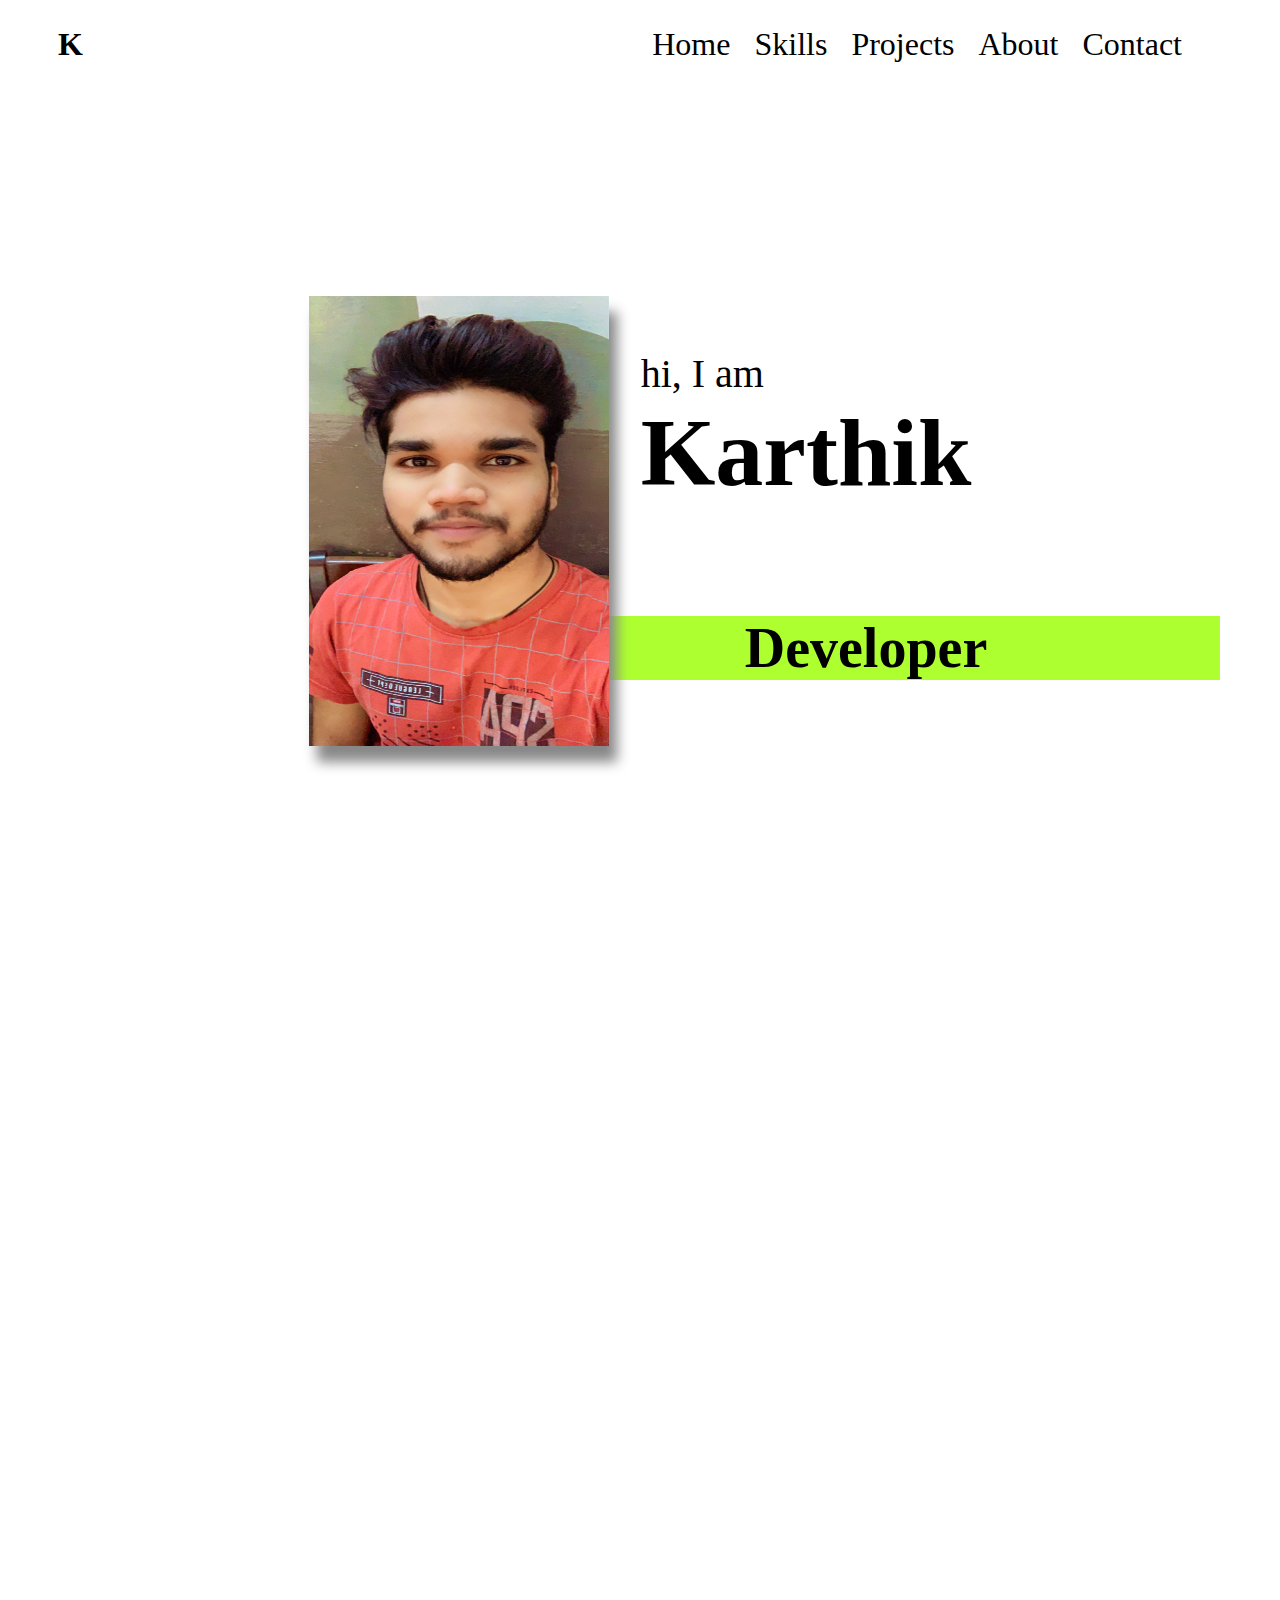
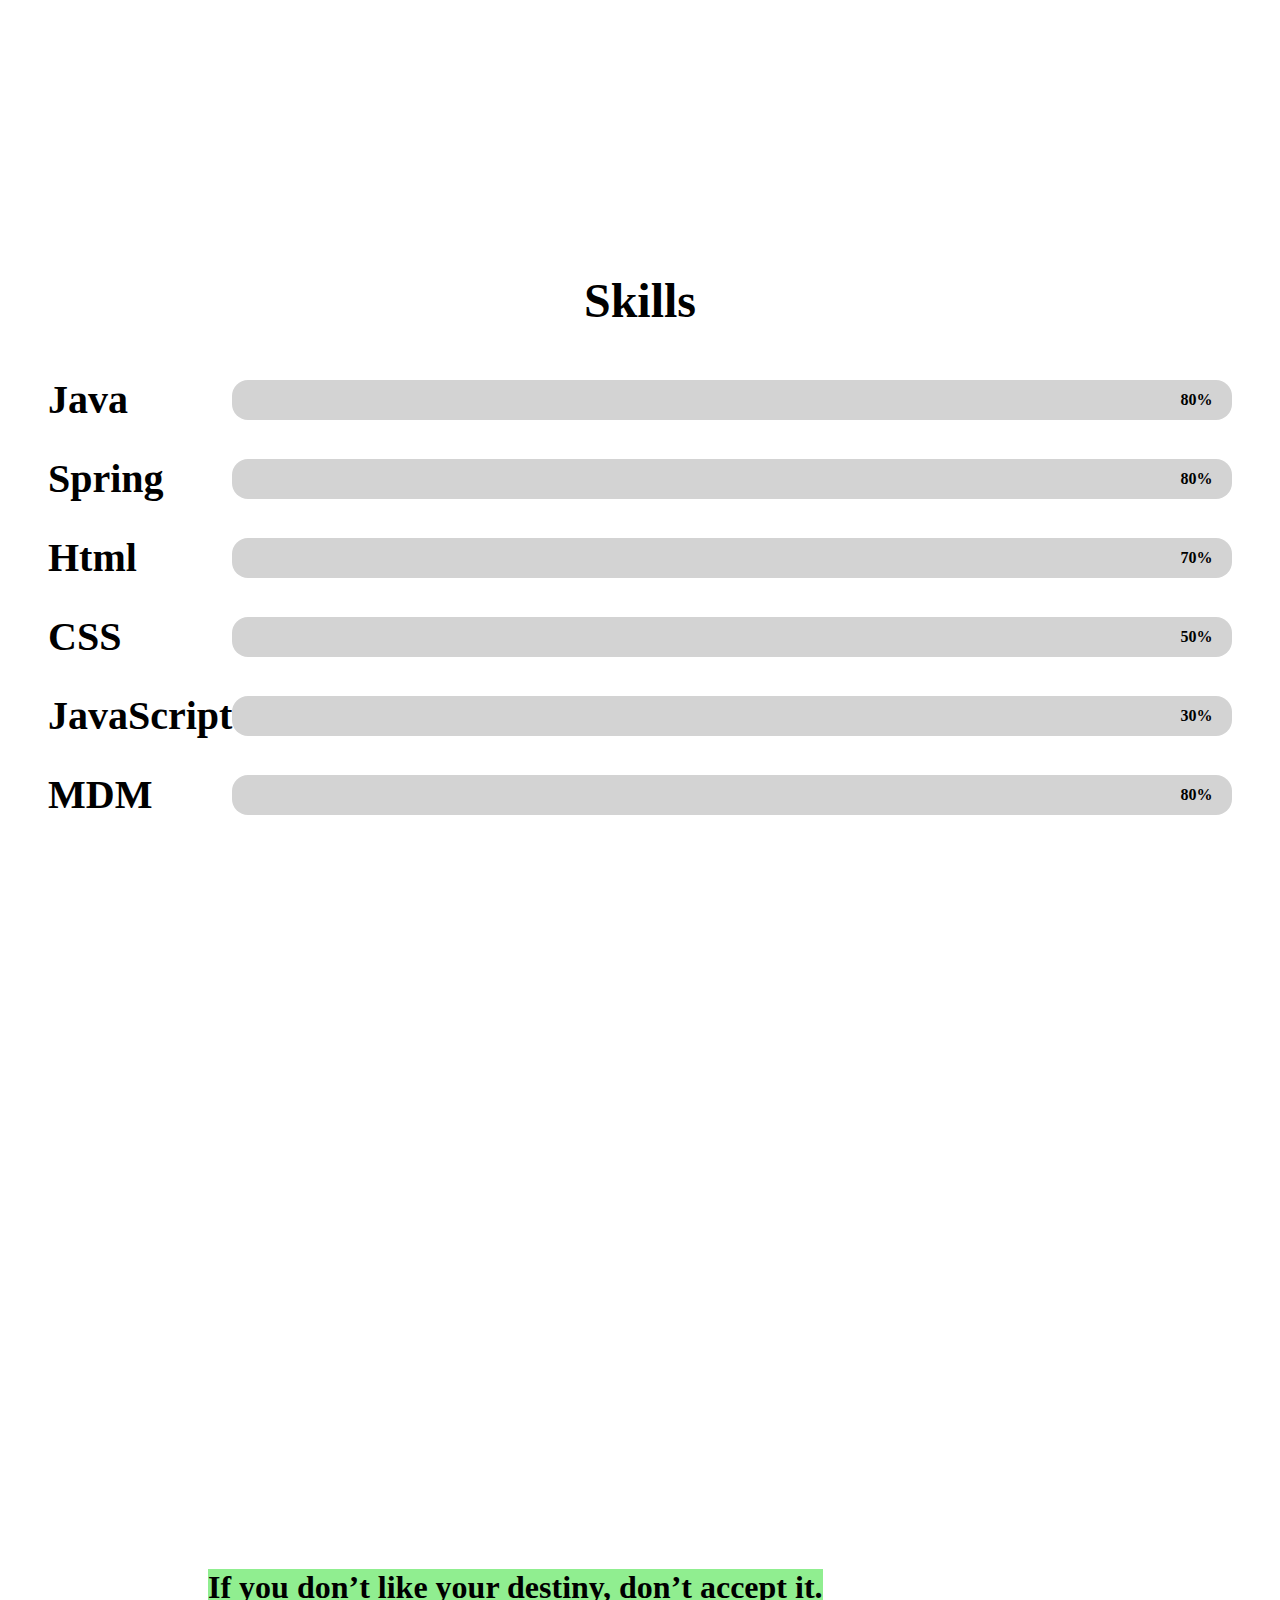
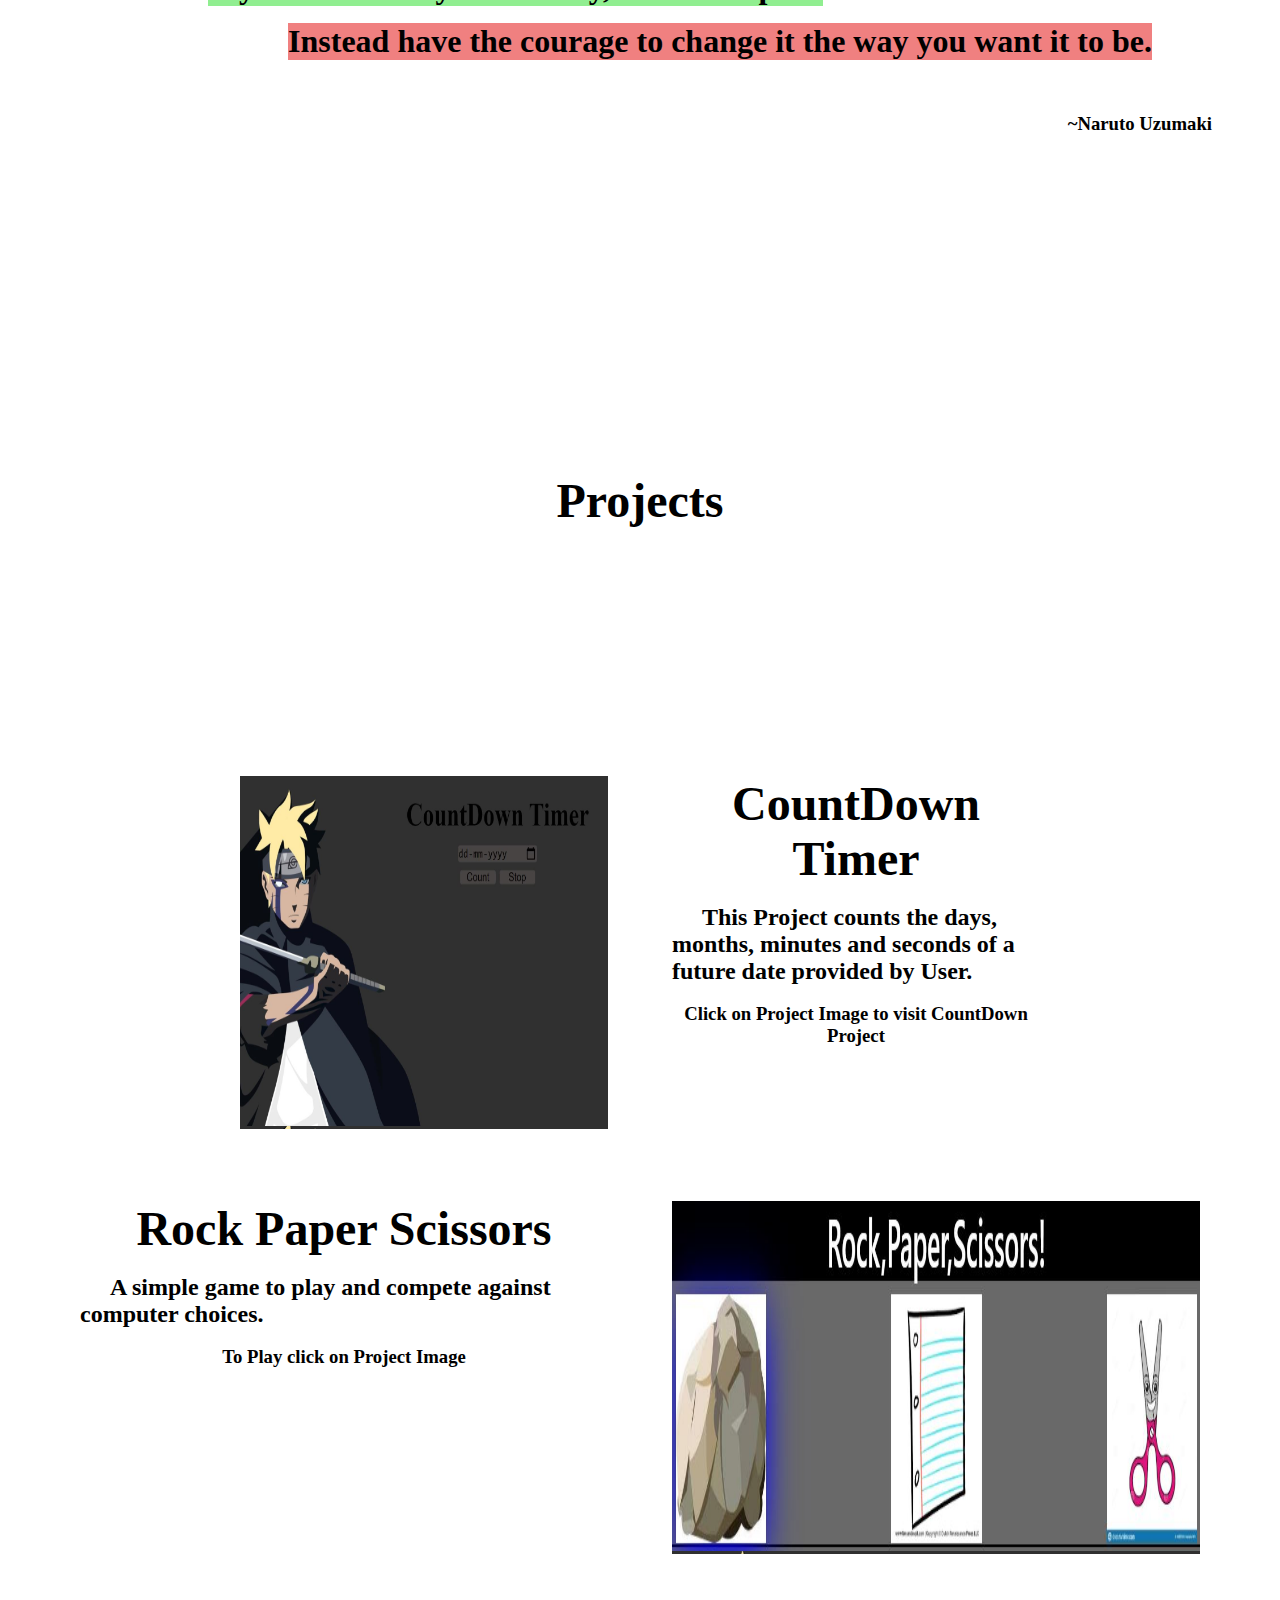
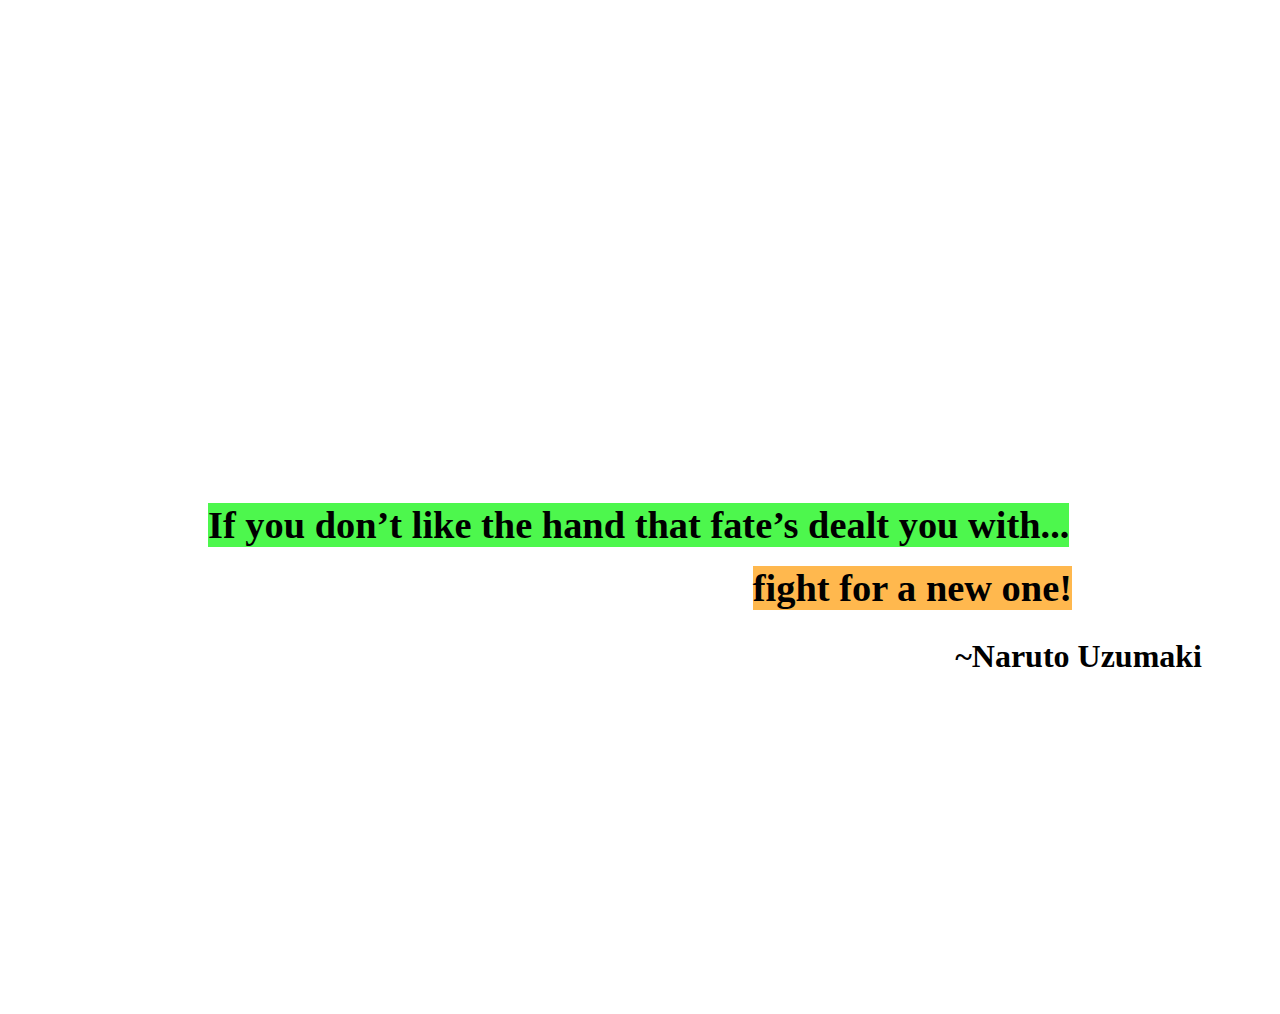
==== index.html @ 3144feb7 "Quote3 Added" ====
<!DOCTYPE html>
<html lang="en">
<head>
    <meta charset="UTF-8">
    <meta http-equiv="X-UA-Compatible" content="IE=edge">
    <meta name="viewport" content="width=device-width, initial-scale=1.0">
    <link rel="stylesheet" href="CSS/style.css">
    <title>Karthik-Portfolio</title>
</head>
<body>
    <div class="header">
        <div class="logo">
            <span><strong>&#x212A;</strong></span>
        </div>
        <button class="hamburger-button" onclick="showDropDown()">&#x2630;</button>
        <div class="items">
            <nav class="nav" id ="nav">
                <ul>
                    <li><a href="#home">Home</a></li>
                    <li><a href="#skills">Skills</a></li>
                    <li><a href="#projects">Projects</a></li>
                    <li><a href="#">About</a></li>
                    <li><a href="#">Contact</a></li>
                </ul>
            </nav>
        </div>
    </div>

    <div class="intro_section" id="home">
        <div class="grid-item1">
            <img class="intro_img" src="CSS/Images/karthik.JPG"/>
        </div>
        <div class="grid-item2">
            <h1 class="intro_heading">hi, I am <strong class="stringName">Karthik</strong></h1>
        </div>
        <div class="grid-item3">
            <p class="tag_line">Developer</p>
    </div>
</div>

<!--Quote-->
<div class="Quote_container">
        <h1 class="Quote_firstLine_content">Never Give Up without even trying</h1>
        <h1 class="Quote_secondLine_content">Do what you can</h1>
        <h1 class="Quote_thirdLine_content">No matter how small the effect it may have!</h1>
        <h3 class="QuoteBy">~Onoki(Naruto)</h3>
</div>

<!-- Skills-->

<div class="Skills_Main_Container" id="skills">
    <h1 class="Skills_header">Skills</h1>
    <div class="Skills">
        <div class="sk skill_1">
            <div class="skill_name">Java</div>
                <div class="Java">
                    <div class="Java_fill">
                        <span class="Java_per">80%</span>
                    </div>
                </div>
            </div>
            <div class="sk skill_2">
                <div class="skill_name">Spring</div>
                <div class="Spring">
                    <div class="Spring_fill">
                        <span class="Spring_per">80%</span>
                    </div>
                </div>
            </div>
                
            <div class="sk skill_3">
                <div class="skill_name">Html</div>
                <div class="Html">
                    <div class="Html_fill">
                        <span class="Html_per">70%</span>
                    </div>
                </div>
            </div>

            <div class="sk skill_4">
                <div class="skill_name">CSS</div>
                <div class="CSS">
                    <div class="CSS_fill">
                        <span class="CSS_per">50%</span>
                    </div>
                </div>
            </div>

            <div class="sk skill_5">
                <div class="skill_name">JavaScript</div>
                <div class="JavaScript">
                    <div class="JS_fill">
                        <span class="JS_per">30%</span>
                    </div>
                </div>
            </div>

            <div class="sk skill_6">
                <div class="skill_name">MDM</div>
                <div class="Html">
                    <div class="Html_fill">
                        <span class="Html_per">80%</span>
                    </div>
                </div>
            </div>
    </div>
</div>

<!-- Quote-->

<div class="Quote_2">
    <div class="Quote2__line1">
        <h1 class="Quote2__line1_content">If you don’t like your destiny, don’t accept it.</h1>
    </div>
    <div class="Quote2__line2">
        <h1 class="Quote2__line2_content">Instead have the courage to change it the way you want it to be.</h1>
    </div>
    <div class="QuoteBy2">
        <h3>~Naruto Uzumaki</h3>
    </div>
</div>

<!-- Projects -->

<h1 class="Projects_heading">Projects</h1>

<div class="Projects" id="projects">
    <div class="project-1">
        <div class="left">
        <a href="https://udamksaikarthik.github.io/CountDown/" class="project-1-anchor">
        <img src="CSS/Images/CountDownProject.JPG" class="project-1-image"/> </a>
    </div>
    <div class="right">
        <h1 class="project-header">CountDown Timer</h1>
        <br>
        <h3 class="content">
            &nbsp;&nbsp;&nbsp;&nbsp;&nbsp;This Project counts the days, months, minutes and seconds of a future date provided by User.</h3><br>
            <h3 class="content-footer">Click on Project Image to visit CountDown Project</h3>
    </div>
    </div>
    <div class="project-2">
        <div class="right">
            <h1 class="project-header">Rock Paper Scissors</h1>
            <br>
            <h3 class="content">
                &nbsp;&nbsp;&nbsp;&nbsp;&nbsp;A simple game to play and compete against computer choices.</h3><br>
                <h3 class="content-footer">To Play click on Project Image</h3>
        </div>
        <div class="left">
            <a href="https://udamksaikarthik.github.io/RockPaperScissors/" class="project-1-anchor">
            <img src="CSS/Images/RockPaperScissors.JPG" class="project-1-image"/> </a>
        </div>
    </div>
    <div class="project-3">

    </div>
</div>

<!-- Quote3-->
<div class="Quote3">
    <div class="Quote_3_line1">
        <h1>If you don’t like the hand that fate’s dealt you with...</h1> 
    </div>
    <div class="Quote_3_line2">
        <h1>fight for a new one!</h1>
    </div>
    <div class="QuoteBy3">
        <h1>~Naruto Uzumaki</h1>
    </div>
</div>
    <script src="JS/javascript.js"></script>
</body>
</html>
---- CSS/style.css ----
*,*::before,*::after{
    box-sizing: border-box;
    margin: 0;
}

body{
    padding: 1rem 3rem;
}

.header{
    display: flex;
    justify-content: space-between;
    background-color: white;
}
.logo{
    padding: 10px;
    font-size: 2rem;
}
.items{
    padding-right: 2.5rem;
}
.nav ul li{
    display: inline-block;
    padding: 10px;
}
.nav ul li:hover{
    background-color: cadetblue;
}
.nav ul li a{
    text-decoration: none;
    color: black;
    font-size: 2rem;
}

.hamburger-button{
    display: none;
}

.intro_section{
    padding: 10rem 25rem;
    display: grid;
    grid-template-columns: 2fr 4fr;
    justify-content: center;
    align-content: center;
    align-items: center;
    height: 100vh;
}
.intro_heading{
    font-size: 5rem;
}
.tag_line{
    background-color: greenyellow;
    font-family: Georgia, 'Times New Roman', Times, serif;
    font-weight: bold;
    position: absolute;
    left: 25%;
    text-indent: 12rem;
    text-align: center;
    width: 900px;
    font-size: 3.5rem;
}
.intro_img{
    width:300px;
    height: 450px;
    position: relative;
    z-index: 2;
    transition: ease-in-out 1s;
}

.intro_img:hover{
    transform: scaleX(1.2) scaleY(1.2);
}
.grid-item1{
    grid-row: span 2;
}

.intro_heading{  
    font-family: 'Times New Roman', Times, serif;
    font-weight: normal;
    font-size: 2.5rem;
}
.stringName{
    font-family: 'Times New Roman', Times, serif;
    font-weight: bold;
    font-size: 6rem;
}
.grid-item2{
    padding-left: 2rem;
}
.grid-item3{
    padding-bottom: 5rem;
}
.intro_img{
    box-shadow: 8px 16px 12px #888888;
}

.Quote_container{
    display: flex;
    flex-direction: column;
    justify-content: center;
    align-items: center;
    position: relative;
    height: 100vh;
}
.Quote_container:hover .Quote_firstLine_content{
    transform: translateX(0%);
}
.Quote_container:hover .Quote_secondLine_content{
    transform: translateX(0%);
}
.Quote_container:hover .Quote_secondLine_content:hover{
    transform: scaleX(1.2) scaleY(1.2);
}
.Quote_container:hover .Quote_thirdLine_content{
    transform: translateX(0%);
}
.Quote_container:hover .Quote_thirdLine_content:hover{
    transform: scaleX(1.2) scaleY(1.2);
}

.Quote_container:hover .QuoteBy{
    display: flex;
}

.Quote_container:hover .QuoteBy:hover{
    transform: scaleX(1.2) scaleY(1.2);
    font-size: 1.5rem;
}
.Quote_firstLine_content{
    position: absolute;
    top: 39%;
    left: 12rem;
    background-color: chartreuse;
    transform: translateX(-151%);
    transition: ease-in-out 1s;
}
.Quote_container:hover .Quote_firstLine_content:hover{
    transform: scaleX(1.2) scaleY(1.2);
}

.Quote_secondLine_content{
    position: absolute;
    transform: translateX(-400%);
    transition: ease-in-out 1s;
    background-color: rgb(236, 212, 102);
    top: 45%;
}
.Quote_thirdLine_content{
    position: absolute;
    transform: translateX(-400%);
    transition: ease-in-out 1s;
    background-color: rgb(190, 103, 224);
    right: 10rem;
    top: 51%;
}
.QuoteBy{
    display: none;
    transition: 1s;
    position: absolute;
    top: 65%;
    right: 20px;
}
.Skills_Main_Container{
    height: 100vh;
    display: flex;
    flex-direction: column;
    position: relative;
}
.Skills_header{
    text-align: center;
    padding-bottom: 3rem;
}
.Skills{
    position: ;
}
.skills_table{
    text-align: center;
    padding: 1rem 1rem;
}
.skills_table td{
    font-size: 1.5rem;
    font-weight: bold;
    padding: 2rem;
}

.Java{
    position: relative;
    background-color: lightgray;
    width: 1000px;
    height: 40px;
    border: none;
    border-radius: 1rem;
    overflow: hidden;
}
.Java_fill{
    height: 40px;
    background-color: rgb(112, 206, 223);
    width: 0%;
    transition: ease-in-out 1s;
}
.Java_per{
    position: absolute;
    top: 50%;
    right: 20px;
    font-weight: bold;
    transform: translateY(-50%);
}

.Spring{
    position: relative;
    background-color: lightgray;
    width: 1000px;
    height: 40px;
    border: none;
    border-radius: 1rem;
    overflow: hidden;
}
.Spring_fill{
    height: 40px;
    background-color: rgb(112, 206, 223);
    width: 0%;
    transition: ease-in-out 1s;
}
.Spring_per{
    position: absolute;
    top: 50%;
    right: 20px;
    font-weight: bold;
    transform: translateY(-50%);
}

.Html{
    position: relative;
    background-color: lightgray;
    width: 1000px;
    height: 40px;
    border: none;
    border-radius: 1rem;
    overflow: hidden;
}
.Html_fill{
    height: 40px;
    background-color: rgb(112, 206, 223);
    width: 0%;
    transition: ease-in-out 1s;
}
.Html_per{
    position: absolute;
    top: 50%;
    right: 20px;
    font-weight: bold;
    transform: translateY(-50%);
}

.CSS{
    position: relative;
    background-color: lightgray;
    width: 1000px;
    height: 40px;
    border: none;
    border-radius: 1rem;
    overflow: hidden;
}
.CSS_fill{
    height: 40px;
    background-color: rgb(112, 206, 223);
    width: 0%;
    transition: ease-in-out 1s;
}
.CSS_per{
    position: absolute;
    top: 50%;
    right: 20px;
    font-weight: bold;
    transform: translateY(-50%);
}

.JavaScript{
    position: relative;
    background-color: lightgray;
    width: 1000px;
    height: 40px;
    border: none;
    border-radius: 1rem;
    overflow: hidden;
}
.JS_fill{
    height: 40px;
    background-color: rgb(112, 206, 223);
    width: 0%;
    transition: ease-in-out 1s;
}
.JS_per{
    position: absolute;
    top: 50%;
    right: 20px;
    font-weight: bold;
    transform: translateY(-50%);
}

.Skills{
    display: grid;
    grid-gap: 2rem;
}

.sk{
    display: grid;
    grid-template-columns: 1fr 4fr;
    justify-content: center;
    align-items: center;
}
.skill_name{
    font-size: 2.5rem;
    font-weight: bold;
}

.Skills_Main_Container:hover .Spring_fill{
    width: 80%;
}
.Skills_Main_Container:hover .Java_fill{
    width: 80%;
}
.Skills_Main_Container:hover .Html_fill{
    width: 70%;
}
.Skills_Main_Container:hover .CSS_fill{
    width: 50%;
}
.Skills_Main_Container:hover .JS_fill{
    width: 30%;
}

.Skills_header{
    font-size: 3rem;
}


.Projects{
    height: 130vh;
    display: flex;
    flex-direction: column;
    justify-content: center;
    align-items: center;
}

.project-1{
    margin-top: 1rem;
    display: inline-flex;
    justify-content: space-around;
    align-items: center;
    padding: 0 10rem;

}

.left{
    width: 100%;
    height: 50%;
    padding: 0 2rem;
}

.project-1-anchor{
    background-image: url("Images/CountDownProject.JPG");
    background-size: cover;
    background-position: top;
}

.project-1-image{
    width: 100%;
    height: 350px;
    transition: ease-in-out 1s;
}

.project-1-image:hover{
    transform: scaleX(1.2) scaleY(1.2);
}

.right{
    width: 100%;
    height: 50%;
    padding: 0 2rem;
}

.Projects_heading,.project-header{
    font-size: 3rem;
    text-align: center;
}

.content{
    font-size: 1.5rem;
}

.content-footer{
    text-align: center;
}

.project-2{
    display: inline-flex;
    padding-top: 10rem;
}

.Quote_2{
    position: relative;
    display: flex;
    flex-direction: column;
    justify-content: center;
    align-items: center;
    height: 100vh;
}

.Quote2__line1_content{
    position: absolute;
    left: 10rem;
    top:44%;
    background-color: lightgreen;
    transition: ease-in-out 1s;
}
.Quote2__line1_content:hover{
    transform: scaleX(1.2) scaleY(1.2);
}

.Quote2__line2_content{
    position: absolute;
    right: 5rem;
    top:50%;
    background-color: lightcoral;
    transition: ease-in-out 1s;
}
.Quote2__line2_content:hover{
    transform: scaleX(1.2) scaleY(1.2);
}

.QuoteBy2{
    position: absolute;
    top: 60%;
    right: 20px;
    transition: ease-in-out 1s;
}
.QuoteBy2:hover{
    transform: scaleX(1.2) scaleY(1.2);
    font-size: 2rem;
}

.Quote3{
    position: relative;
    display: flex;
    flex-direction: column;
    justify-content: center;
    align-items: center;
    height: 100vh;
}

.Quote_3_line1{
    background-color: rgb(77, 247, 77);
    position: absolute;
    font-size: 1.2rem;
    left: 10rem;
    top:45%;
    animation-name: Quote_3_line1;
    animation-timing-function: ease-out;
    animation-iteration-count: infinite;
    animation-duration: 2s;
    animation-direction: alternate;
}
.Quote_3_line1:hover {
    animation-play-state: paused;
}
.Quote_3_line2{
    background-color: rgb(255, 184, 78);
    position: absolute;
    font-size: 1.2rem;
    right: 10rem;
    top:52%;
    animation-name: Quote_3_line1;
    animation-timing-function: ease-out;
    animation-iteration-count: infinite;
    animation-duration: 2s;
    animation-direction: alternate;
}
.Quote_3_line2:hover {
    animation-play-state: paused;
}
.QuoteBy3{
    position: absolute;
    right: 30px;
    top:60%;
    transition: ease-in-out 1s;
}
.QuoteBy3:hover{
    font-size: 1.5rem;
}

@keyframes Quote_3_line1 {
    from{
        opacity: 0;
        
    }
    to{
        opacity: 1;
    }
}

@media(max-width:780px){
    .nav{
       display: none;
    }
    .hamburger-button{
        position: absolute;
        display: flex;
        top: 1.2rem;
        right: 2.5rem;
    }
    .hamburger-button{
        font-size: 2rem;
        background-color: white;
        border: none;
        border-radius: 7px;
    }
    body{
        padding: 1rem 1.5rem;
    }
    .header{
        flex-direction: column;
    }
    .nav ul li{
        display: block;
        text-align: center;
        padding: 5px;
    }
    .nav.active{
        display: block;
    }
    .intro_section{
        grid-template-columns: 1fr 1fr;
        padding: 3rem 3rem;
        justify-content: start;
        height: 40vh;
    }
    .intro_heading{
        font-size: 2rem;
    }
    .stringName{
        font-size: 3rem;
    }
    .tag_line{
    font-family: Stencil Std, fantasy;
    width: 330px;
    left: 12%;
    text-indent: 4rem;
    font-size: 1.5rem;
    }
    .intro_img{
        width:110px;
        height: 200px
    }
    .grid-item2 {
        padding-left: 12px;
    }
    .Quote_container{
        height: 40vh;
    }

    .Quote_firstLine_content{
        position: absolute;
        font-size: 1rem;
        top: 44%;
        left: 12px;
        background-color: chartreuse;
        transform: translateX(0);
        transition: ease-in-out 1s;
    }
    .Quote_secondLine_content{
        font-size: 1rem;
        position: absolute;
        transform: translateX(0);
        transition: ease-in-out 1s;
        background-color: rgb(228, 200, 79);
        top: 50%;
    }
    .Quote_thirdLine_content{
        font-size: 1rem;
        position: absolute;
        transform: translateX(0);
        transition: ease-in-out 1s;
        background-color: rgb(174, 95, 206);
        right: 10px;
        top: 56%;
    }
    .QuoteBy{
        font-size: 0.75rem;
        display: flex;
        transition: 1s;
        position: absolute;
        top: 65%;
        right: 20px;
    }
    .Skills_Main_Container{
        height: 60vh;
    }
    .sk{
       padding-left: 15px; 
    }
    .skill_name{
        font-size: 1rem;
    }
    .Java,.Spring,.Html,.CSS,.JavaScript,.MDM{
        width: 250px;
        height: 25px;
    }
    .Java_fill,.Spring_fill{
        width: 80%;
    }
    .Html_fill,.MDM_fill{
        width: 80%;
    }
    .CSS_fill{
        width:50%;
    }
    .JS_fill{
        width: 30%;;
    }
    .Java_per,.Spring_per,.Html_per,.CSS_per,.JS_per,.MDM_per{
        right: 5px;
    }
    .Projects{
        height: 80vh;
    }
    .project-1{
        padding: 0 1rem;;
    }
    .left,.right{
        padding: 0 0.5rem;
    }
    .project-1-image{
        height: 200px;
    }
    .project-header{
        font-size: 1.2rem;
    }
    .content{
        font-size: 12px;
    }
    .content-footer{
        font-size: 10px;
    }
    .Quote_2{
        height: 40vh;
    }
    .Quote2__line1_content{
        left:20px;
        font-size: 10px;
    }
    .Quote2__line2_content{
        right: 2px;
        top: 49%;
        font-size: 10px;
    }
    .QuoteBy2{
        position: absolute;
        top:53%;
        right: 5px;
        font-size: 12px;
    }
    .Quote3{
        height: 40vh;
    }
    .Quote_3_line1{
        left: 15px;
        font-weight: 700;
        font-size: 7px;
    }
    .Quote_3_line2{
        right: 10px;
        font-size: 10px;
    }
    .QuoteBy3{
        font-size: 0.5rem;
    }
}
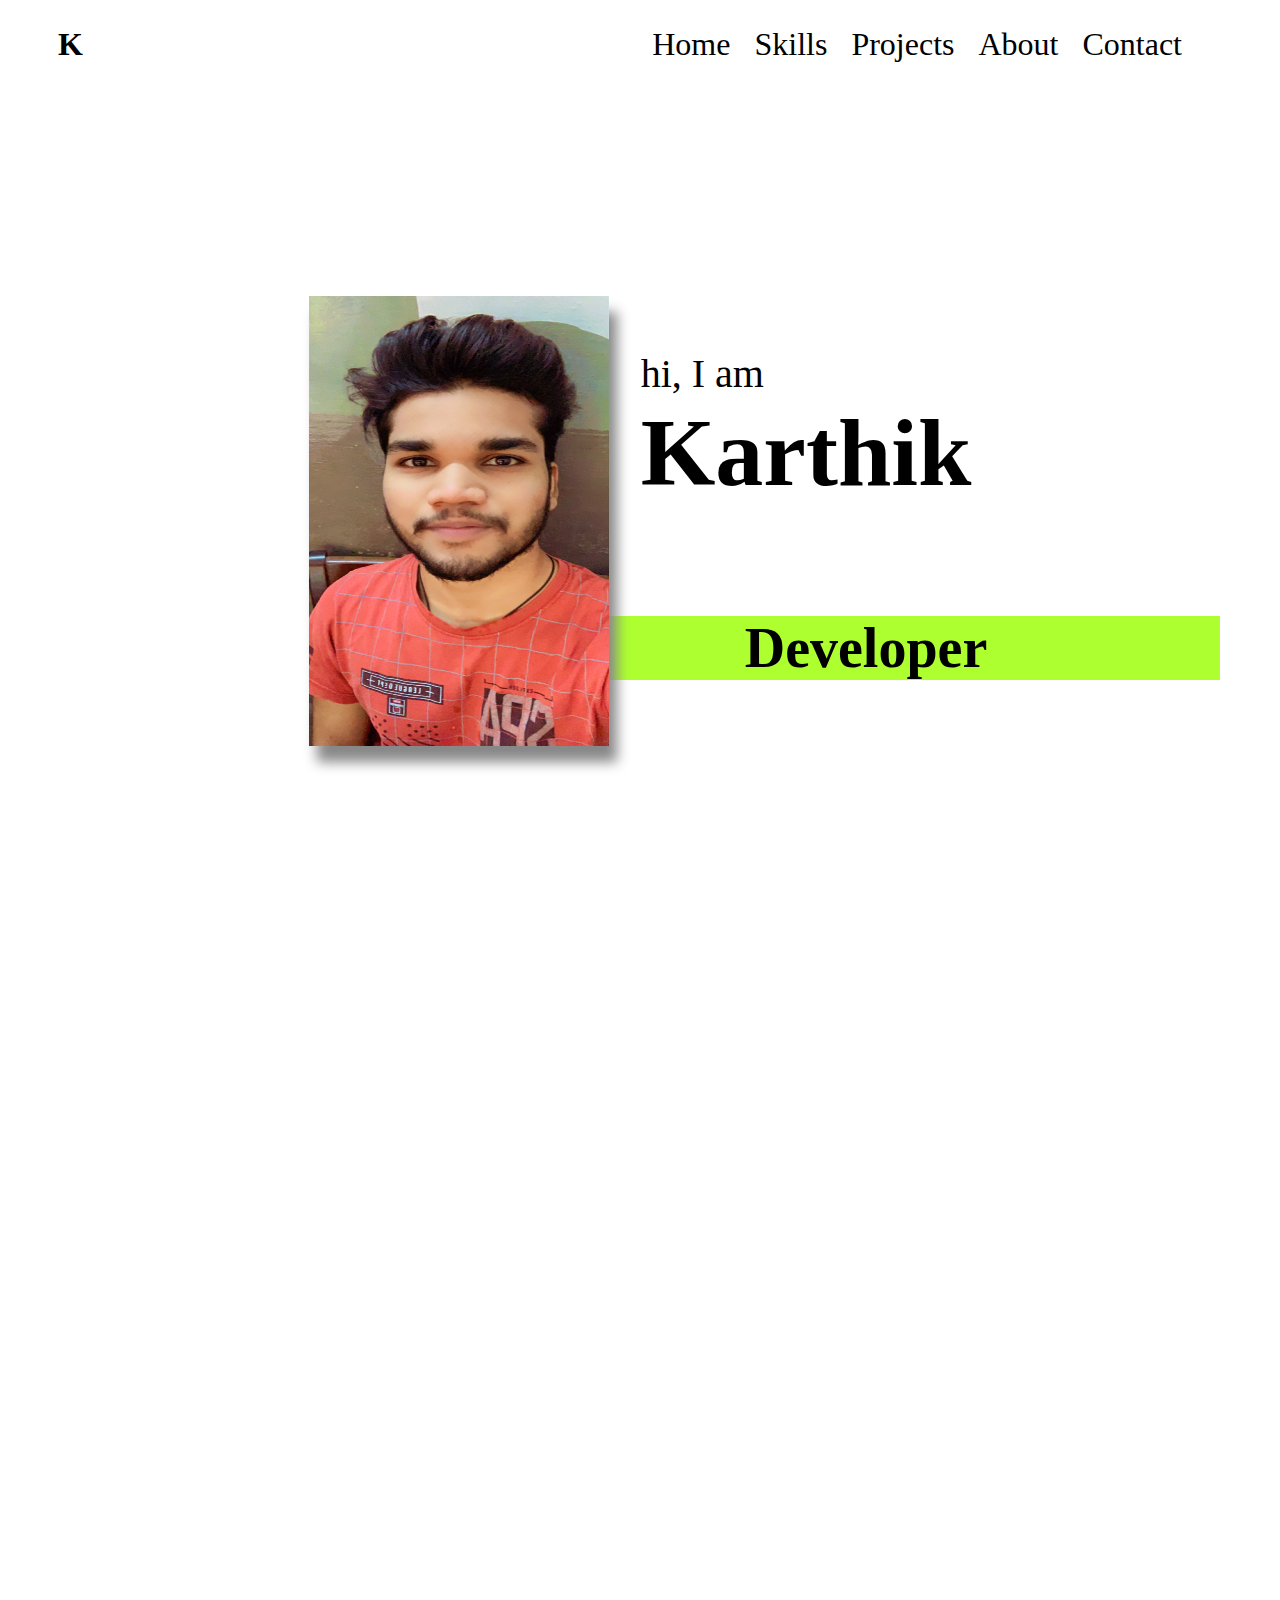
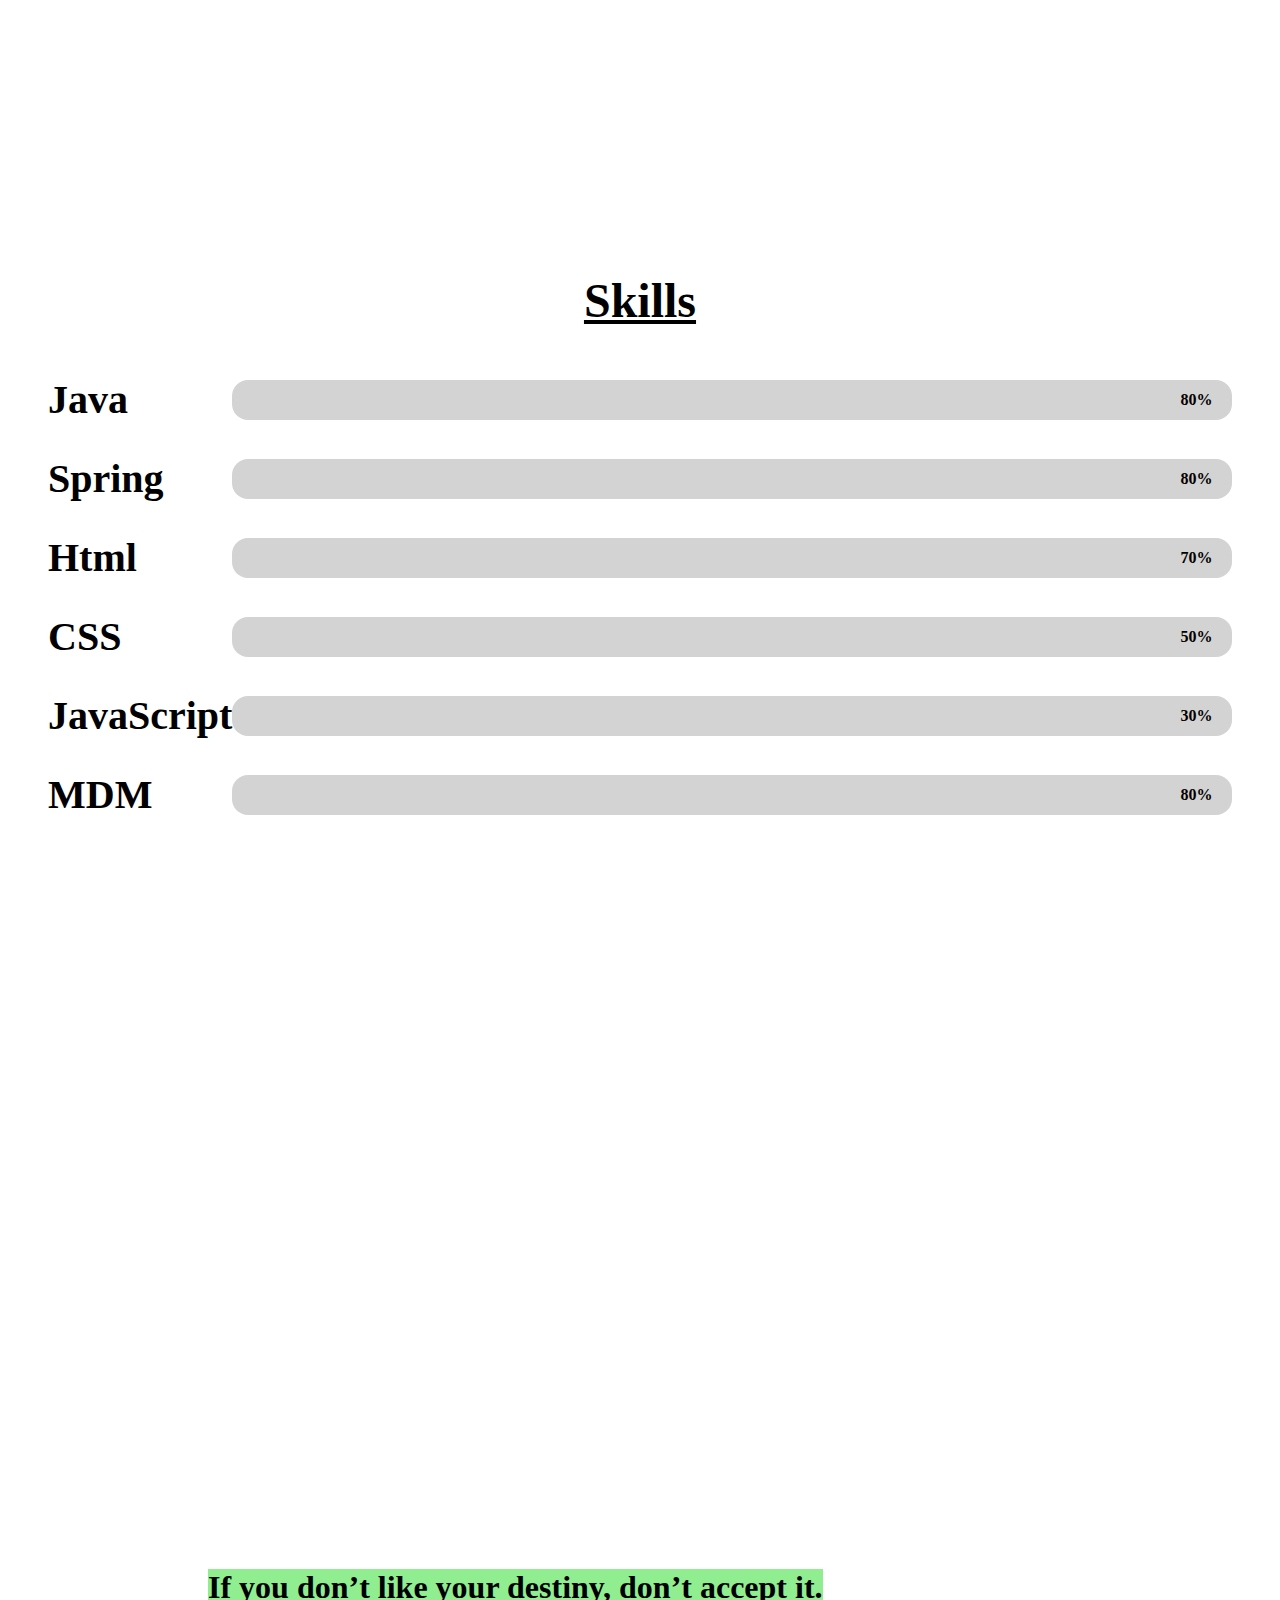
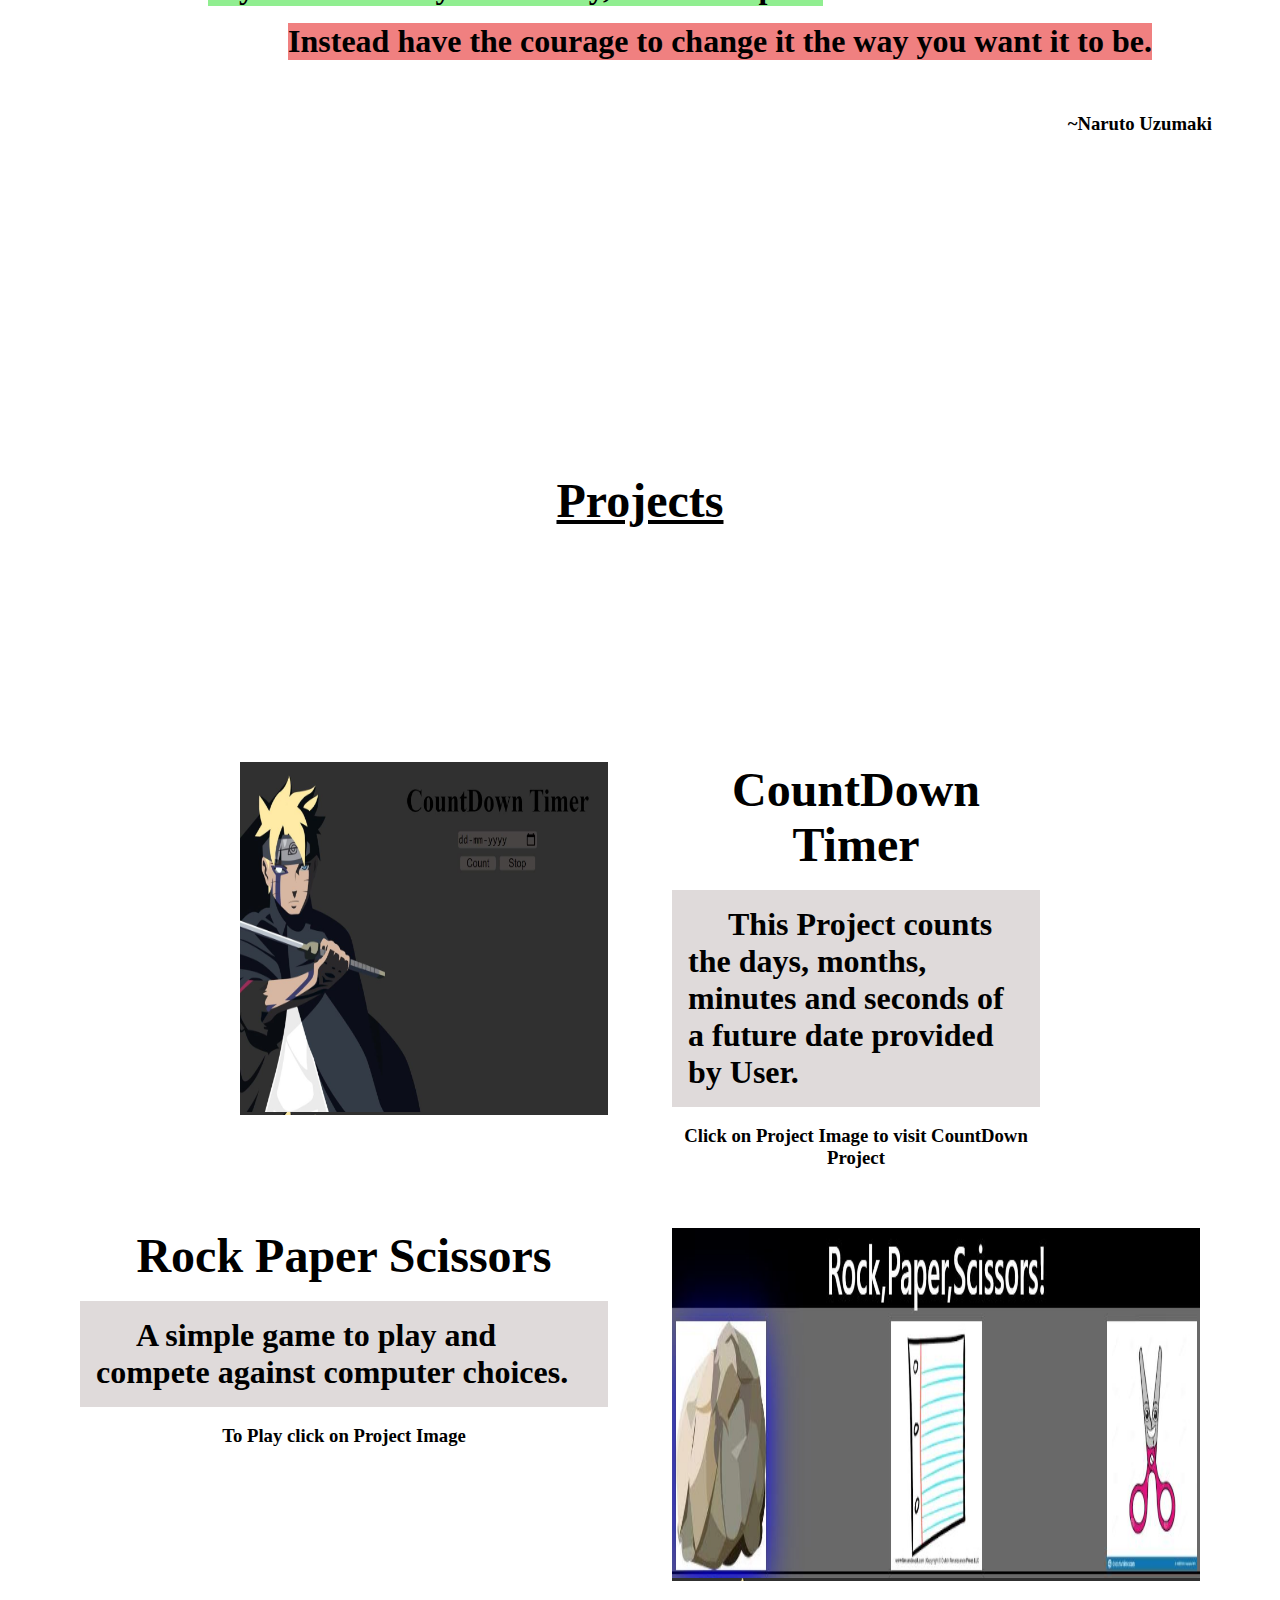
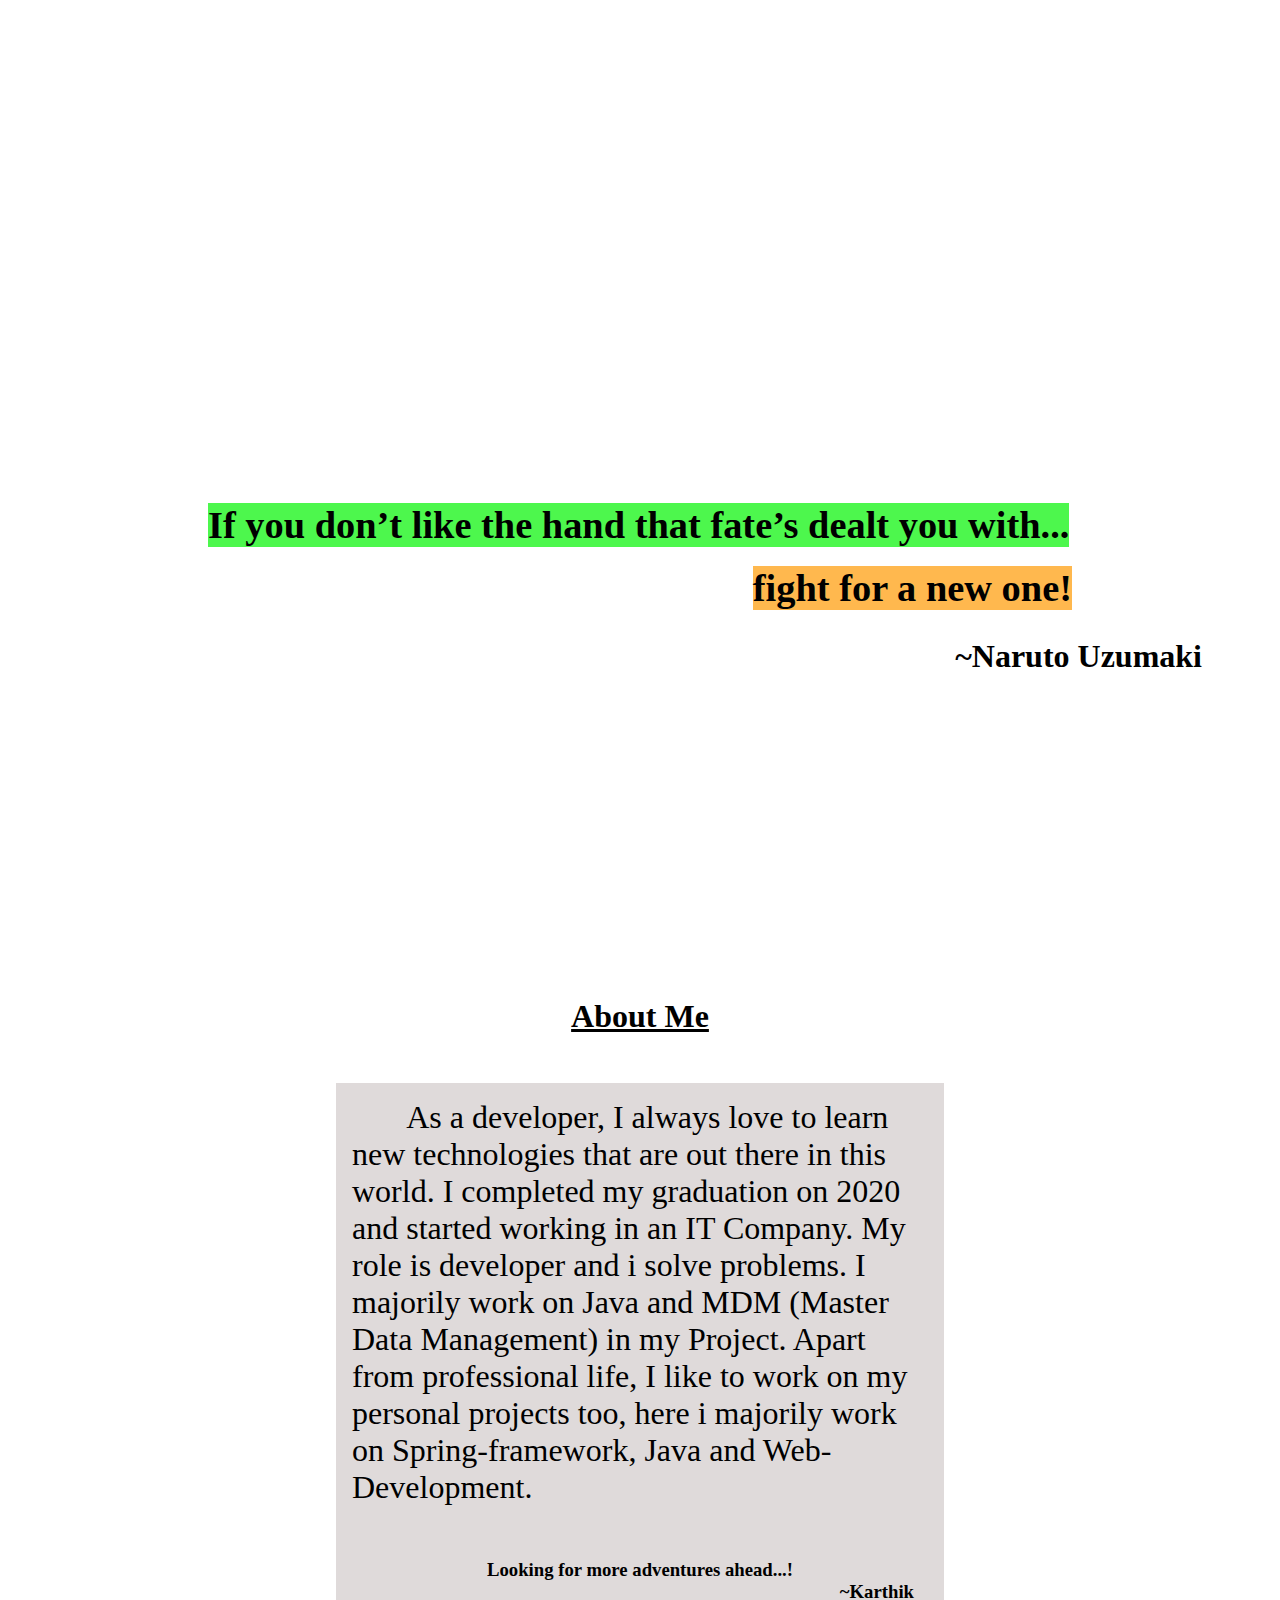
==== commit aecc7ef2: "About me" ====
--- a/index.html
+++ b/index.html
@@ -55,7 +55,9 @@
             <div class="skill_name">Java</div>
                 <div class="Java">
                     <div class="Java_fill">
-                        <span class="Java_per">80%</span>
+                        <div class="animation_java_fill">
+                            <span class="Java_per">80%</span>
+                        </div>                       
                     </div>
                 </div>
             </div>
@@ -63,7 +65,9 @@
                 <div class="skill_name">Spring</div>
                 <div class="Spring">
                     <div class="Spring_fill">
-                        <span class="Spring_per">80%</span>
+                        <div class="animation_java_fill">
+                            <span class="Spring_per">80%</span>
+                        </div>
                     </div>
                 </div>
             </div>
@@ -72,7 +76,9 @@
                 <div class="skill_name">Html</div>
                 <div class="Html">
                     <div class="Html_fill">
-                        <span class="Html_per">70%</span>
+                        <div class="animation_html_fill">
+                            <span class="Html_per">70%</span>
+                        </div>
                     </div>
                 </div>
             </div>
@@ -81,7 +87,9 @@
                 <div class="skill_name">CSS</div>
                 <div class="CSS">
                     <div class="CSS_fill">
-                        <span class="CSS_per">50%</span>
+                        <div class="animation_html_fill">
+                            <span class="CSS_per">50%</span>
+                        </div>
                     </div>
                 </div>
             </div>
@@ -90,7 +98,9 @@
                 <div class="skill_name">JavaScript</div>
                 <div class="JavaScript">
                     <div class="JS_fill">
-                        <span class="JS_per">30%</span>
+                        <div class="animation_html_fill">
+                            <span class="JS_per">30%</span>
+                        </div>
                     </div>
                 </div>
             </div>
@@ -99,7 +109,9 @@
                 <div class="skill_name">MDM</div>
                 <div class="Html">
                     <div class="Html_fill">
-                        <span class="Html_per">80%</span>
+                        <div class="animation_html_fill">
+                            <span class="Html_per">80%</span>
+                        </div>
                     </div>
                 </div>
             </div>
@@ -168,6 +180,20 @@
         <h1>~Naruto Uzumaki</h1>
     </div>
 </div>
+<!-- About-->
+<h1 class="About_Header">About Me</h1>
+
+<div class="About">
+    <div class="block-container">
+        <p class="content">
+            &nbsp;&nbsp;&nbsp;&nbsp;&nbsp;&nbsp;
+            As a developer, I always love to learn new technologies that are out there in this world. I completed my graduation on 2020 and started working in an IT Company. My role is developer and i solve problems. I majorily work on Java and MDM (Master Data Management) in my Project. Apart from professional life, I like to work on my personal projects too, here i majorily work on Spring-framework, Java and Web-Development.
+            <br><br>
+        </p>
+        <h3 class="about-footer">Looking for more adventures ahead...!</h3>
+        <h3 class="myName">~Karthik</h3>
+    </div>
+</div>
     <script src="JS/javascript.js"></script>
 </body>
 </html>--- a/CSS/style.css
+++ b/CSS/style.css
@@ -499,6 +499,39 @@
     }
 }
 
+.Projects_heading, .Skills_header{
+    text-decoration: underline;
+}
+
+.About_Header{
+    text-align: center;
+    text-decoration: underline;
+}
+
+.About{
+    height: 80vh;
+}
+.block-container{
+    
+    padding: 3rem 18rem;
+}
+.content{
+    background-color: rgb(223, 218, 218);
+    font-size: 2rem;
+    text-align: start;
+    padding: 1rem;
+}
+.about-footer{
+    background-color: rgb(223, 218, 218);
+    text-align: center;
+}
+.myName{
+    background-color: rgb(223, 218, 218);
+    text-align: end;
+    padding-right: 30px;
+    padding-bottom: 30px;
+}
+
 @media(max-width:780px){
     .nav{
        display: none;
@@ -606,11 +639,20 @@
         width: 250px;
         height: 25px;
     }
-    .Java_fill,.Spring_fill{
+    .Java_fill,.Spring_fill,.MDM_fill{
         width: 80%;
-    }
-    .Html_fill,.MDM_fill{
-        width: 80%;
+        overflow: hidden; 
+    }
+    .animation_java_fill{
+        height: 40px;
+        animation: load 1.5s linear 0s infinite alternate;
+    }
+    .animation_html_fill{
+        height: 40px;
+        animation: load 1.5s linear 0s infinite alternate;
+    }
+    .Html_fill{
+        width: 70%;
     }
     .CSS_fill{
         width:50%;
@@ -618,6 +660,33 @@
     .JS_fill{
         width: 30%;;
     }
+
+@keyframes load {
+    0%{
+        width: 0%;
+    }
+    20%{
+        width: 20%;
+        background-color: rgb(59, 161, 110);
+    }
+    40%{
+        width: 40%;
+        background-color: rgb(224, 226, 76);
+    }
+    60%{
+        width: 60%;
+        background-color: rgb(15, 73, 180);
+    }
+    80%{
+        width: 80%;
+        background-color: rgb(200, 75, 204);
+    }
+    100%{
+        width: 100%;
+        background-color: rgb(224, 48, 42);
+    }
+}
+
     .Java_per,.Spring_per,.Html_per,.CSS_per,.JS_per,.MDM_per{
         right: 5px;
     }
@@ -675,4 +744,10 @@
     .QuoteBy3{
         font-size: 0.5rem;
     }
-}
+    .About{
+        height: 50vh;
+    }
+    .block-container{
+        padding: 1rem 2rem;
+    }
+}
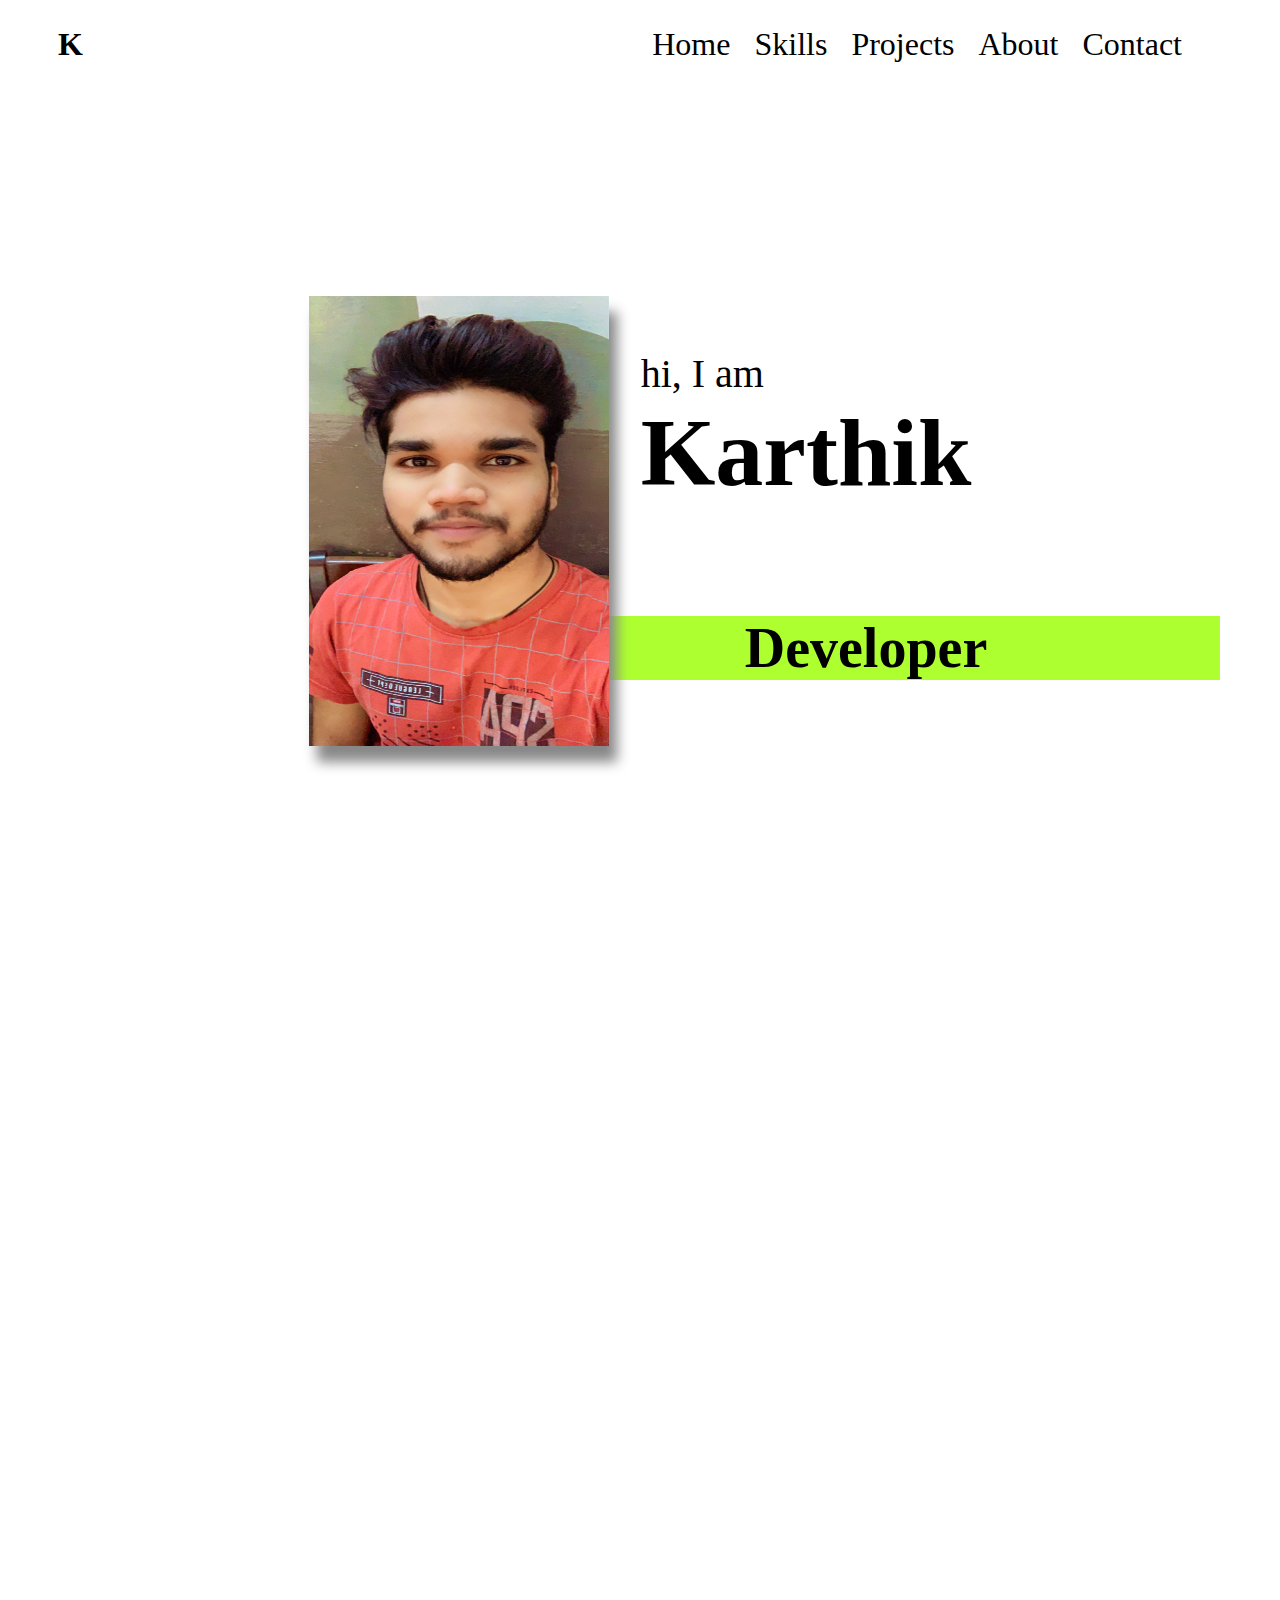
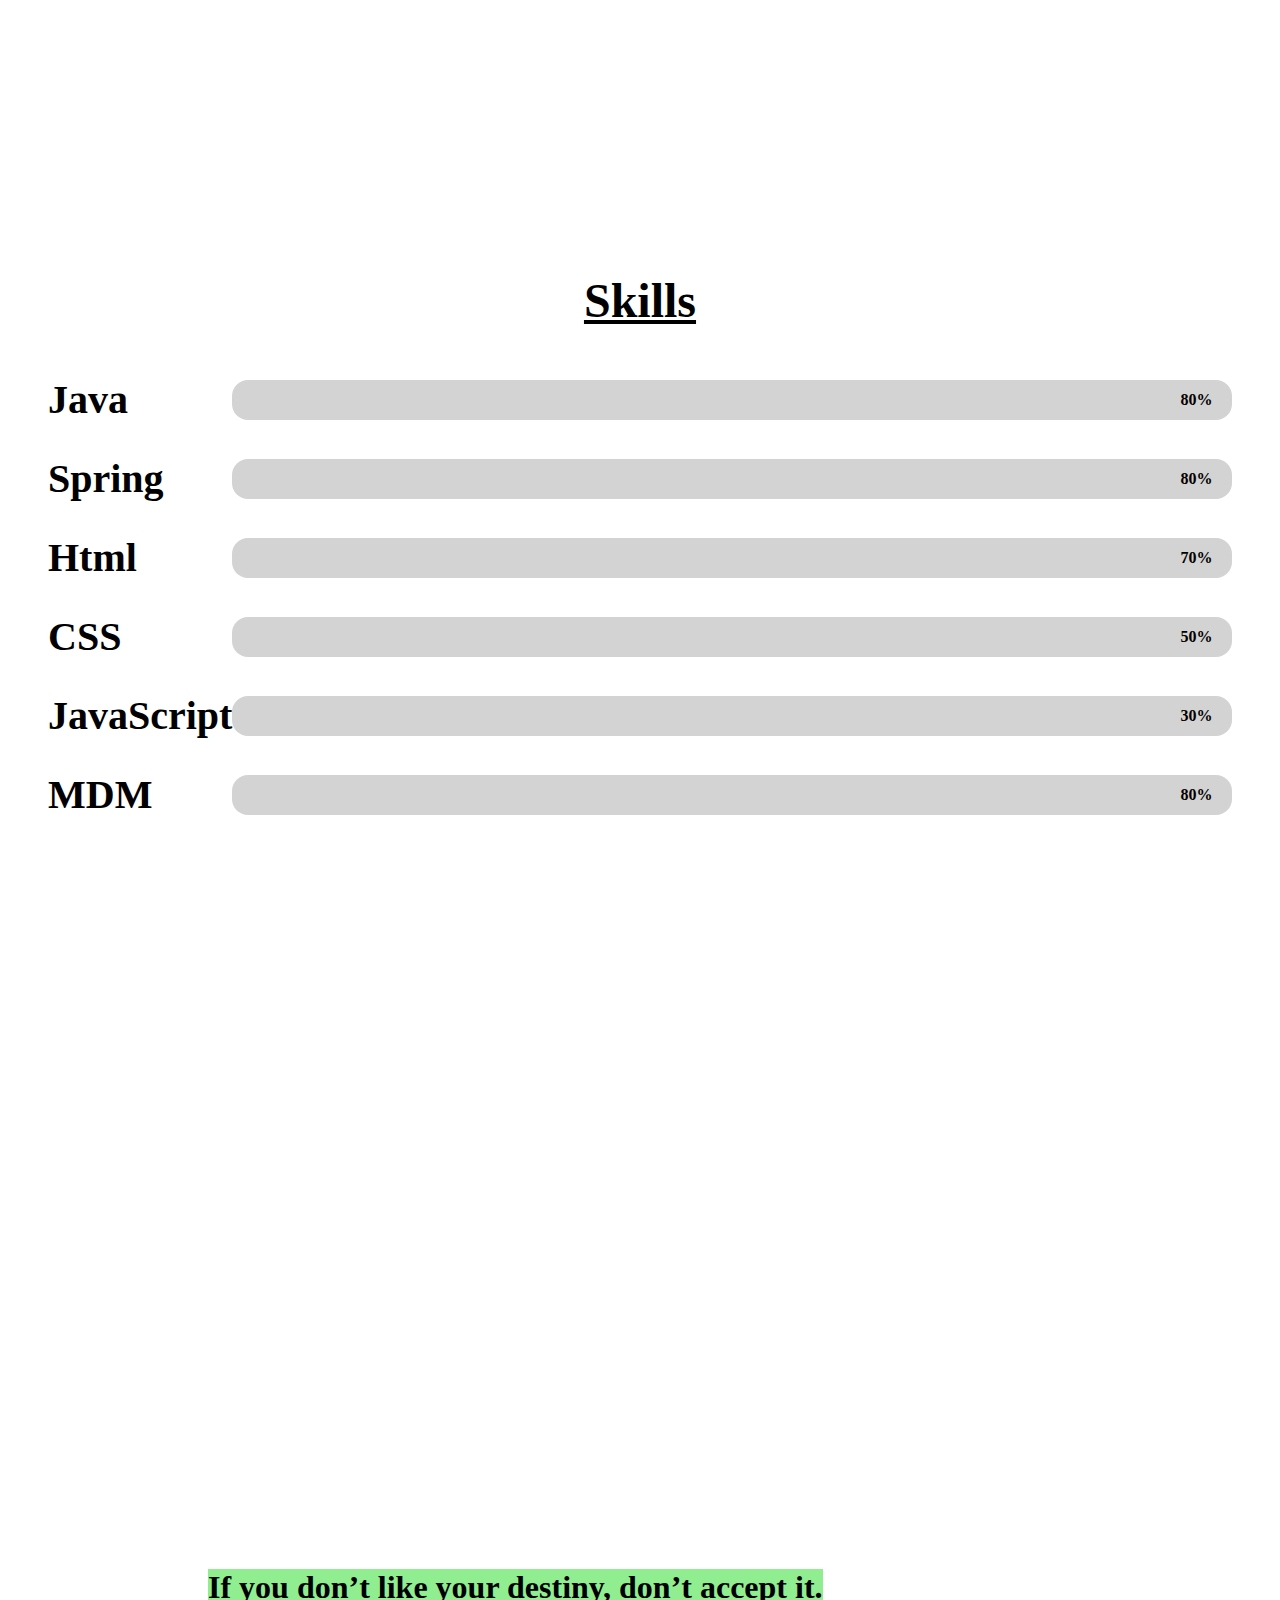
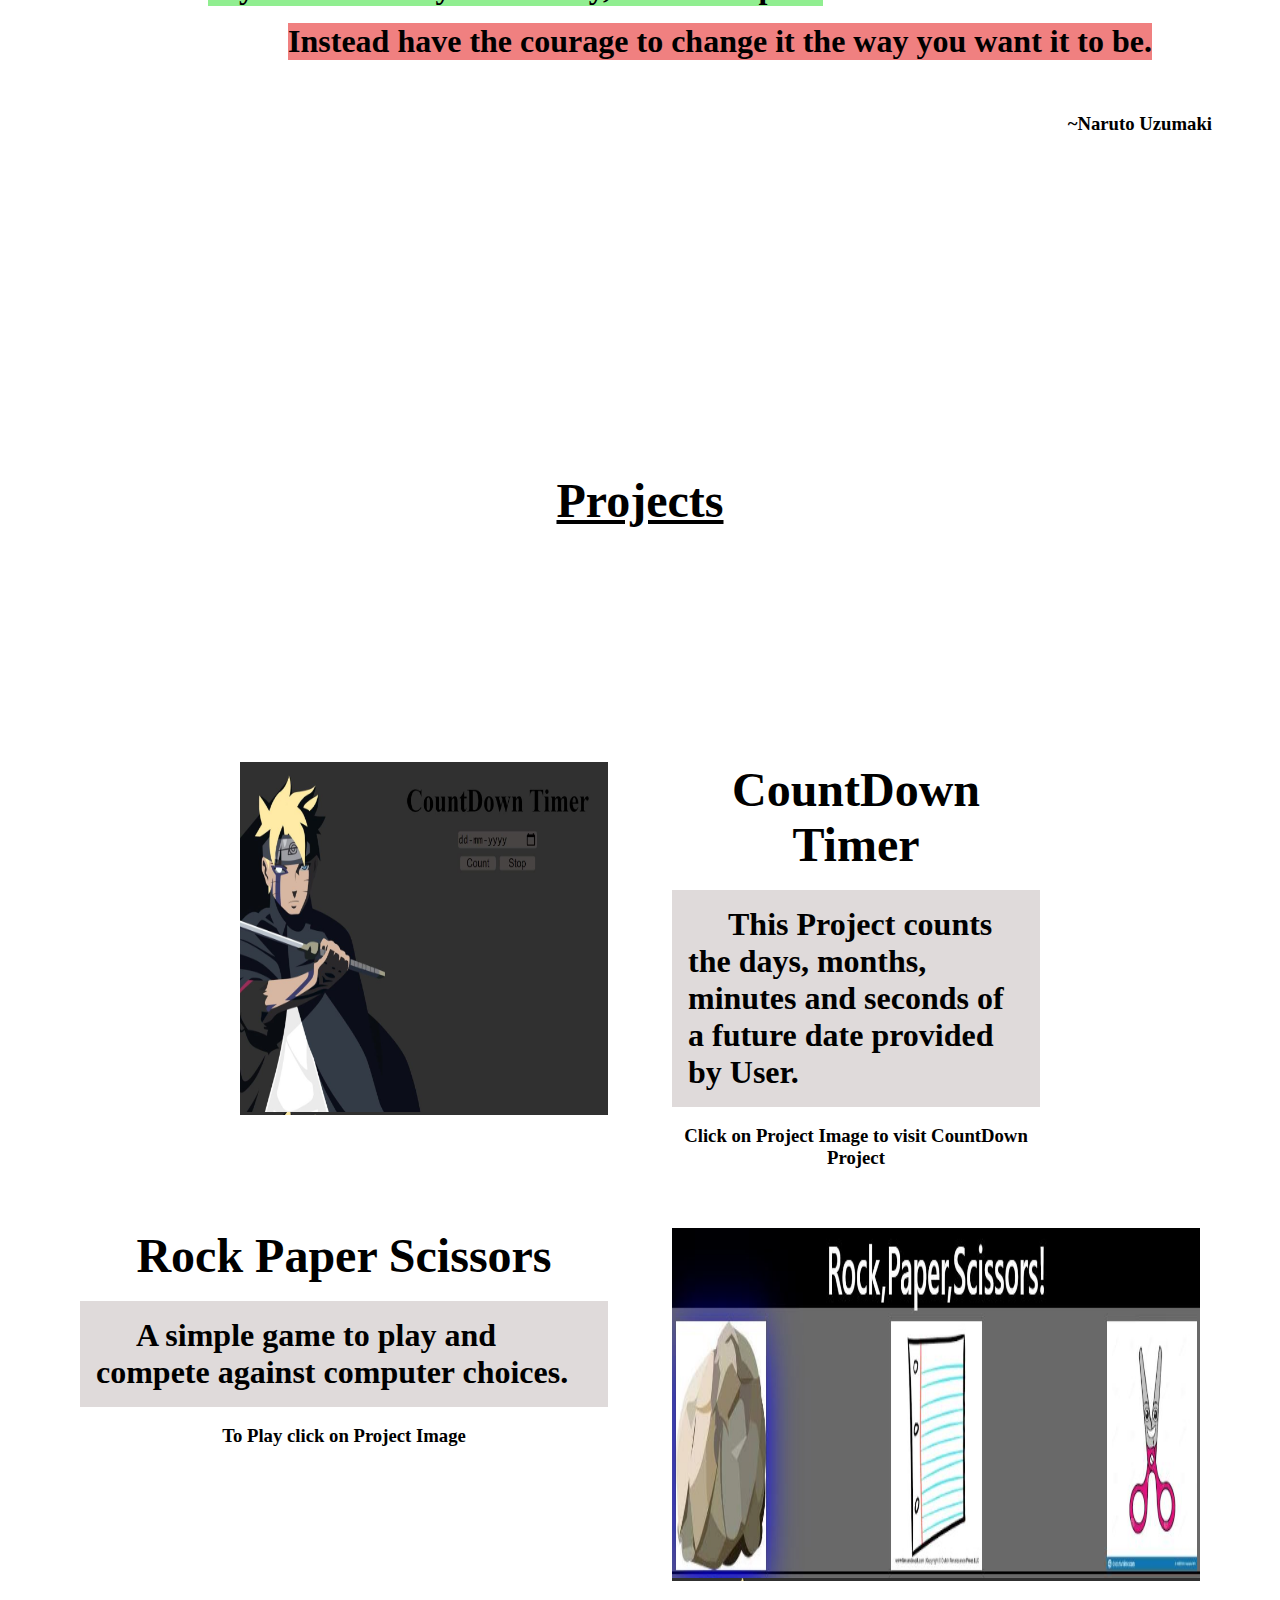
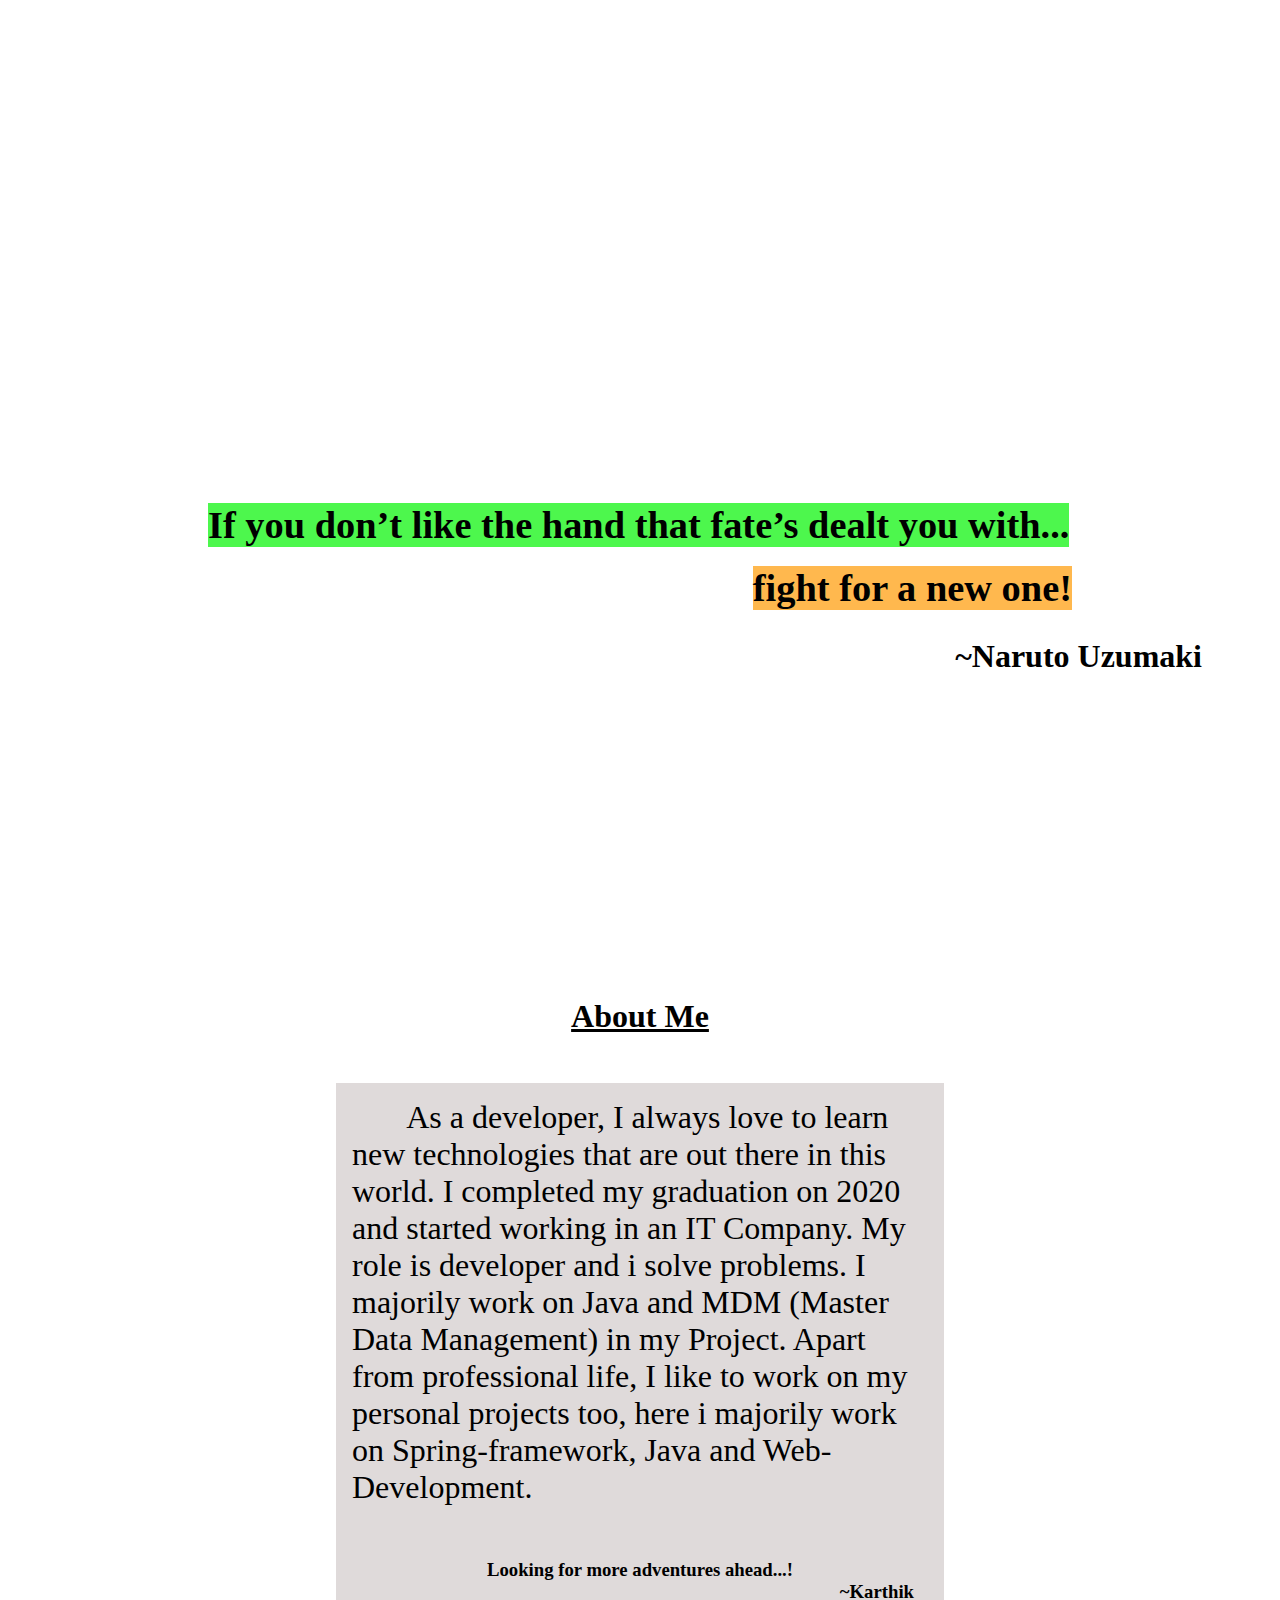
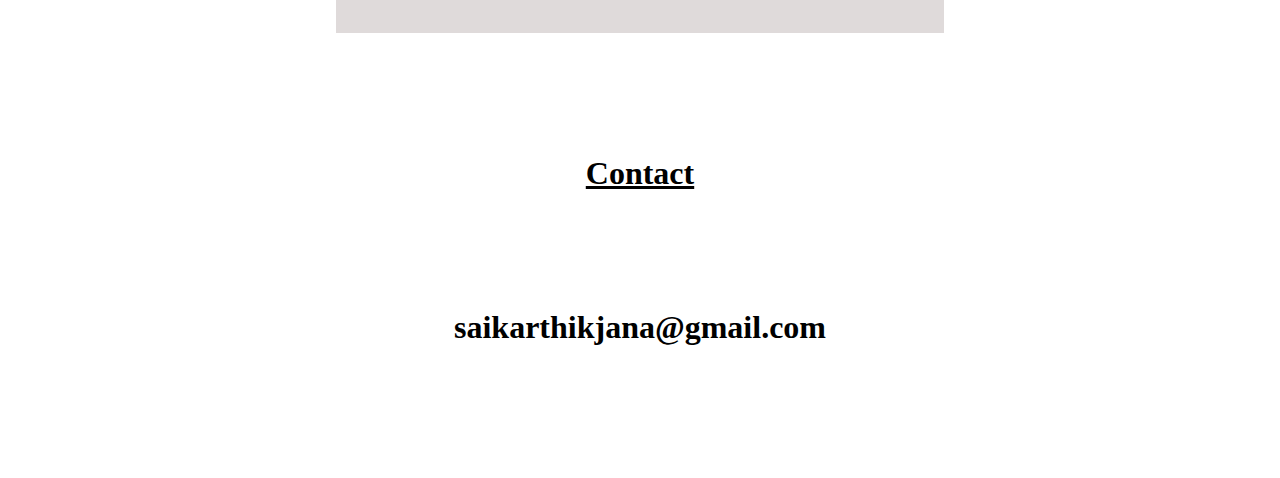
==== commit 735ff764: "contact" ====
--- a/index.html
+++ b/index.html
@@ -19,8 +19,8 @@
                     <li><a href="#home">Home</a></li>
                     <li><a href="#skills">Skills</a></li>
                     <li><a href="#projects">Projects</a></li>
-                    <li><a href="#">About</a></li>
-                    <li><a href="#">Contact</a></li>
+                    <li><a href="#about">About</a></li>
+                    <li><a href="#contact">Contact</a></li>
                 </ul>
             </nav>
         </div>
@@ -183,7 +183,7 @@
 <!-- About-->
 <h1 class="About_Header">About Me</h1>
 
-<div class="About">
+<div class="About" id="about">
     <div class="block-container">
         <p class="content">
             &nbsp;&nbsp;&nbsp;&nbsp;&nbsp;&nbsp;
@@ -194,6 +194,12 @@
         <h3 class="myName">~Karthik</h3>
     </div>
 </div>
+
+<!-- Contact Me-->
+<h1 class="contactHeader" id="contact">Contact</h1>
+<div class="contactMe">
+        <div class="gmail-id">saikarthikjana@gmail.com</div>
+</div>
     <script src="JS/javascript.js"></script>
 </body>
 </html>--- a/CSS/style.css
+++ b/CSS/style.css
@@ -503,7 +503,7 @@
     text-decoration: underline;
 }
 
-.About_Header{
+.About_Header,.contactHeader{
     text-align: center;
     text-decoration: underline;
 }
@@ -530,6 +530,18 @@
     text-align: end;
     padding-right: 30px;
     padding-bottom: 30px;
+}
+.contactMe{
+    height: 30vh;
+    display: flex;
+    flex-direction: row;
+    justify-content: center;
+    align-items: center;
+}
+
+.gmail-id{
+    font-size: 2rem;
+    font-weight: bold;
 }
 
 @media(max-width:780px){
@@ -745,7 +757,7 @@
         font-size: 0.5rem;
     }
     .About{
-        height: 50vh;
+        height: 40vh;
     }
     .block-container{
         padding: 1rem 2rem;
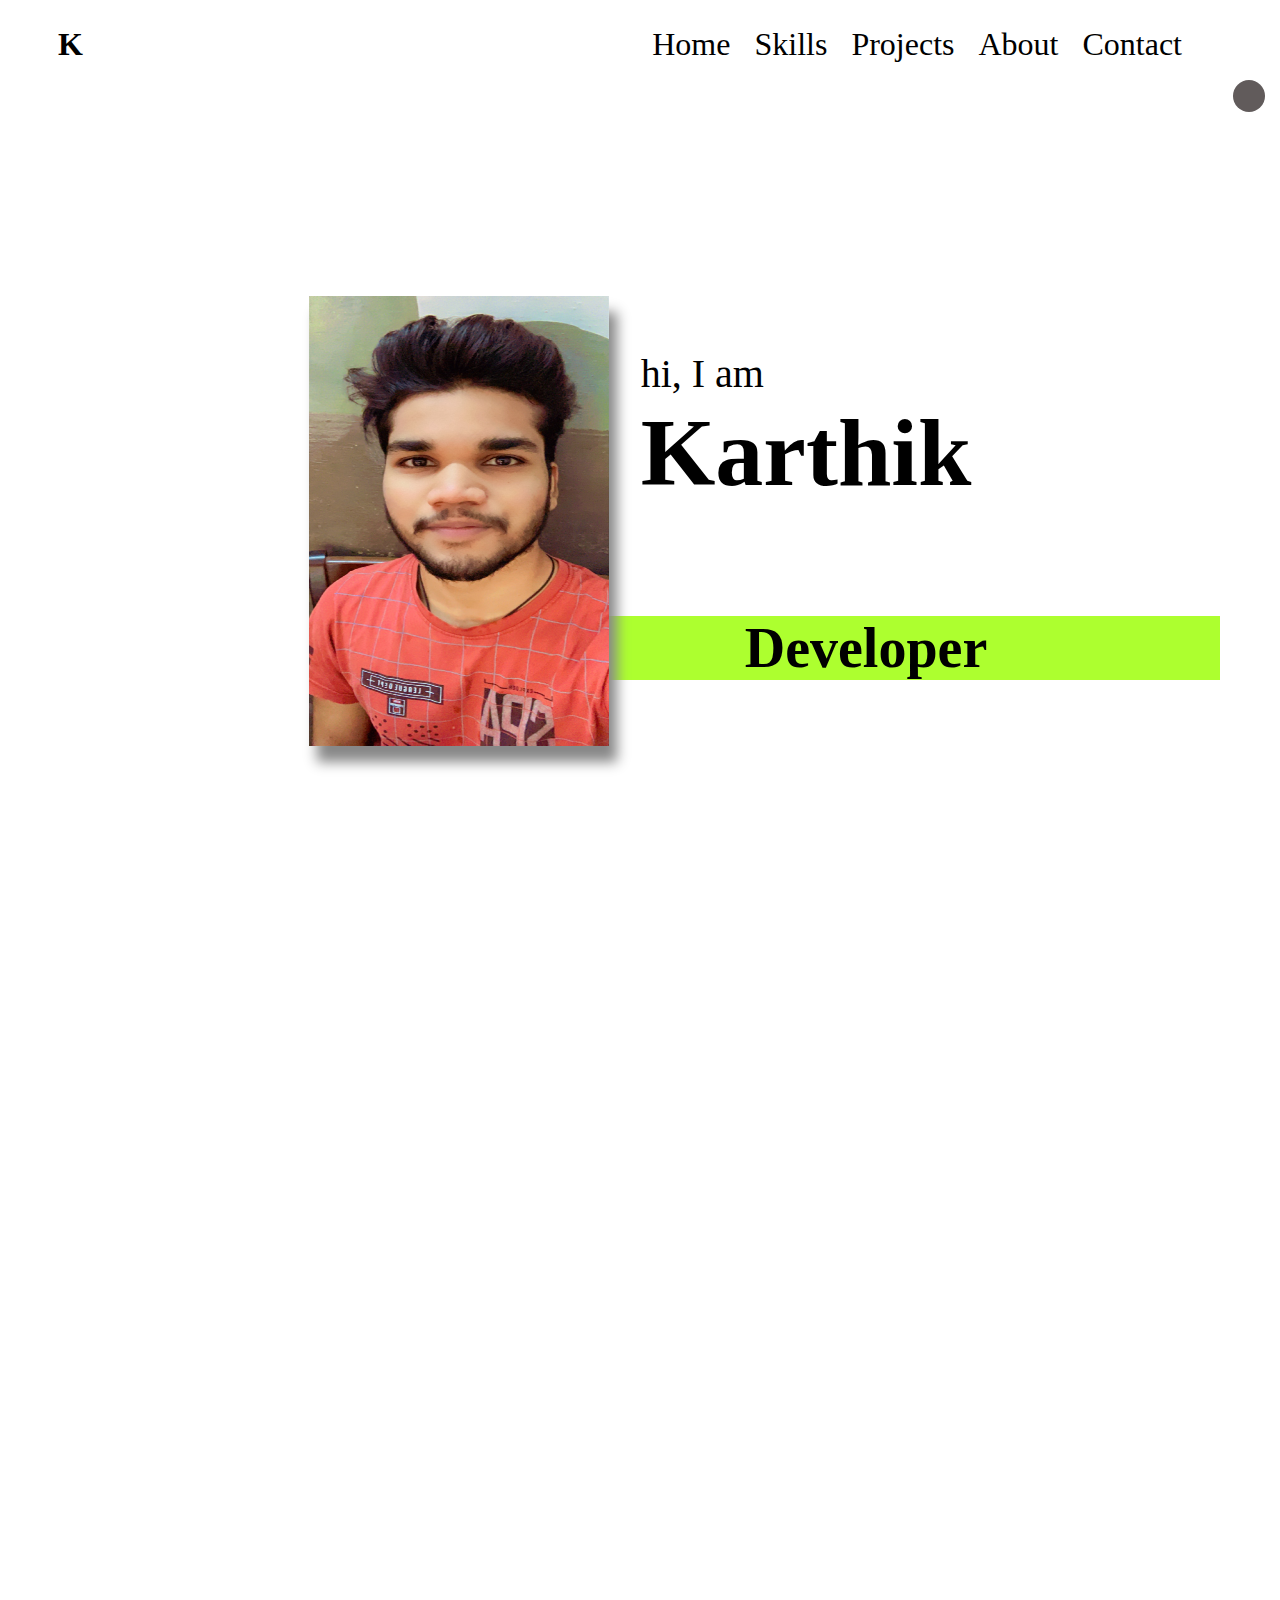
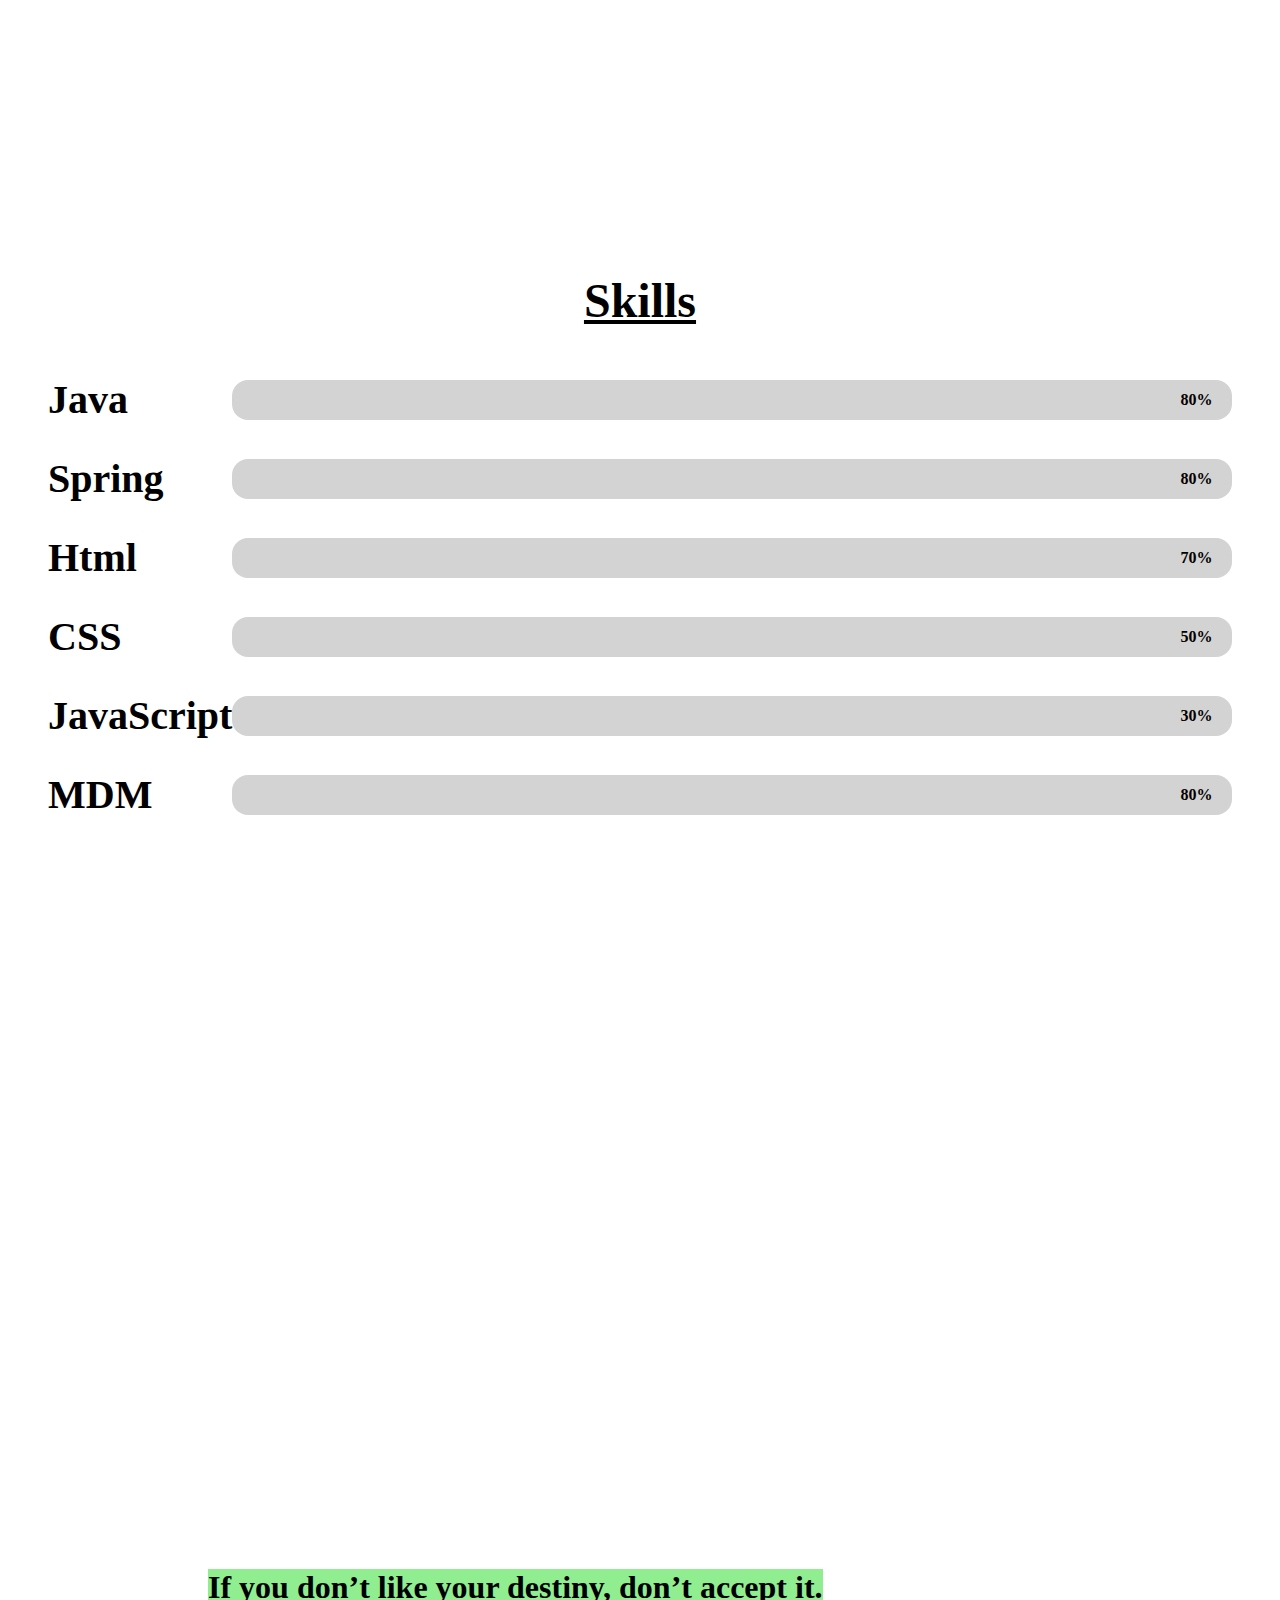
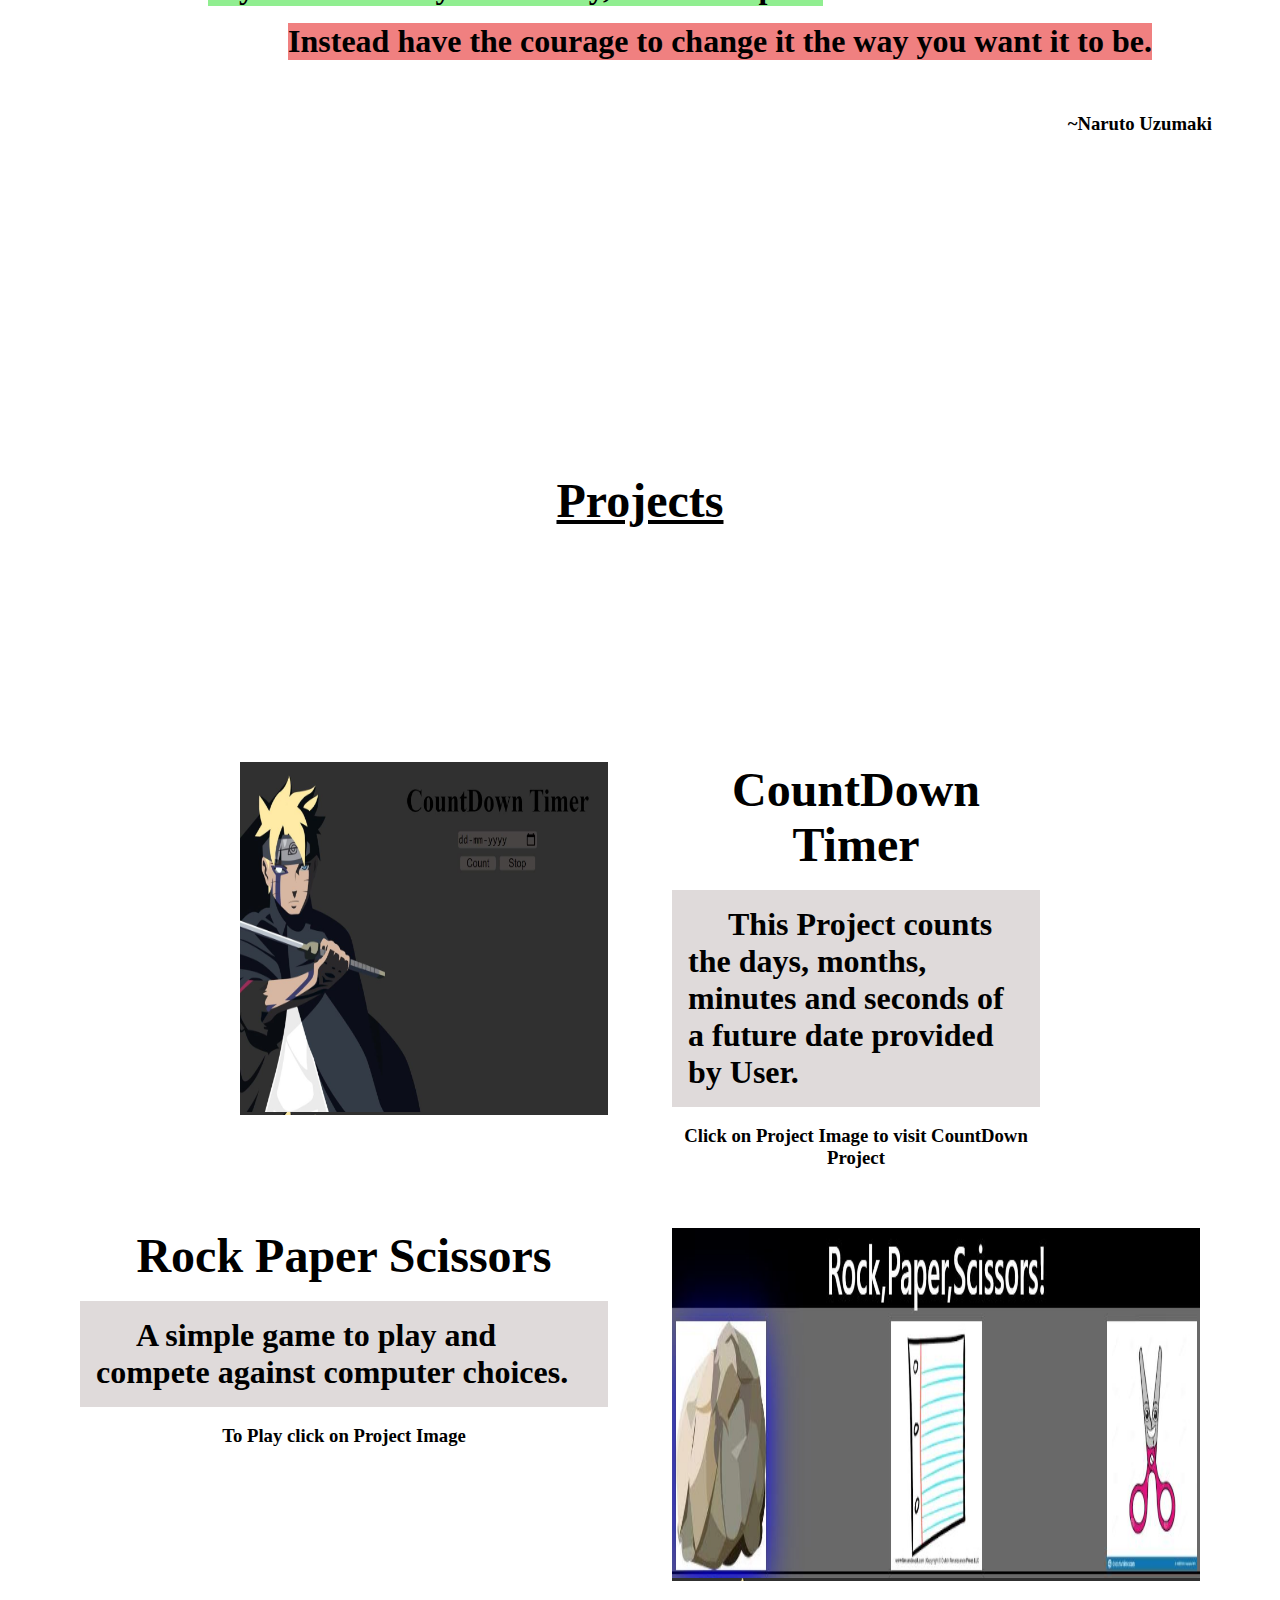
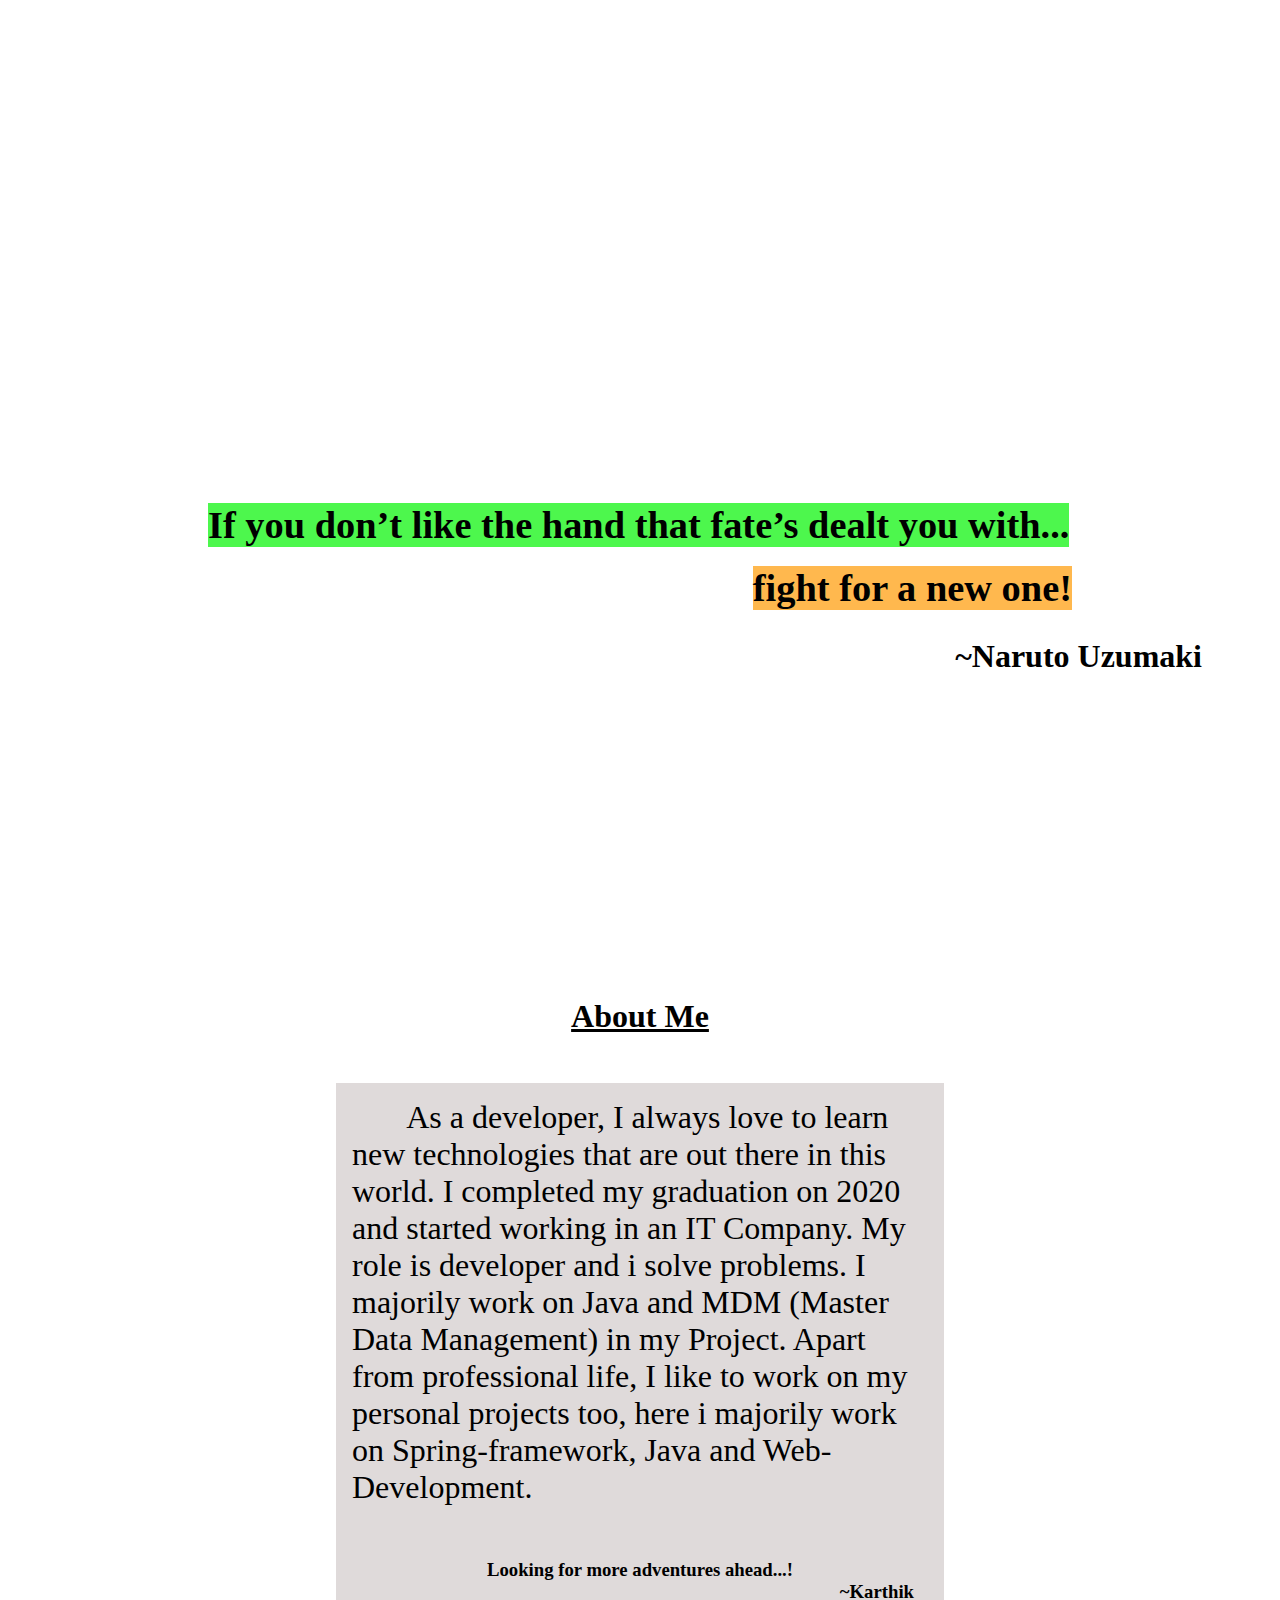
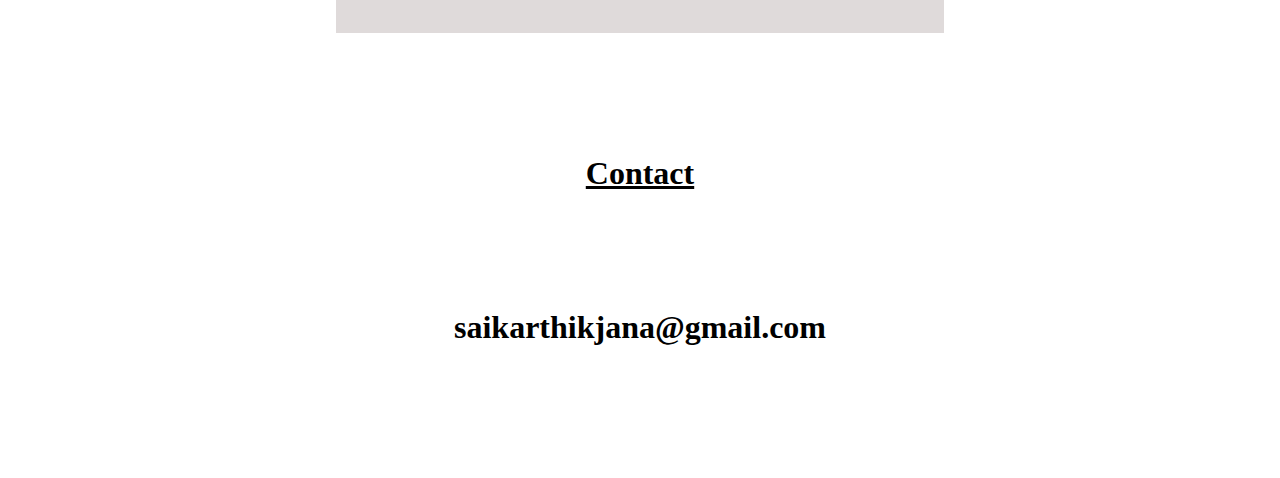
==== commit 02650c2f: "Theme Button Added" ====
--- a/index.html
+++ b/index.html
@@ -7,12 +7,15 @@
     <link rel="stylesheet" href="CSS/style.css">
     <title>Karthik-Portfolio</title>
 </head>
-<body>
+<body id="body" class="body">
+    <button class="darkgray_theme" id="darkButton" onclick="darkgray()">
+        </button>
+    <div class="main_container">
     <div class="header">
         <div class="logo">
             <span><strong>&#x212A;</strong></span>
         </div>
-        <button class="hamburger-button" onclick="showDropDown()">&#x2630;</button>
+        <button class="hamburger-button" id="hamburger-button" onclick="showDropDown()">&#x2630;</button>
         <div class="items">
             <nav class="nav" id ="nav">
                 <ul>
@@ -200,6 +203,7 @@
 <div class="contactMe">
         <div class="gmail-id">saikarthikjana@gmail.com</div>
 </div>
+</div>
     <script src="JS/javascript.js"></script>
 </body>
 </html>--- a/CSS/style.css
+++ b/CSS/style.css
@@ -3,14 +3,37 @@
     margin: 0;
 }
 
-body{
+.main_container{
     padding: 1rem 3rem;
+}
+
+.body{
+    position: relative;
+}
+
+.body.active{
+    background-color: rgb(97, 91, 91);
+}
+
+.darkgray_theme.active{
+    background-color: white;
+}
+
+.darkgray_theme{
+    border-radius: 20px;
+    height: 20px;
+    width: 20px;
+    padding: 1rem;
+    border: none;
+    background-color: rgb(97, 91, 91);
+    position: absolute;
+    top: 80px;
+    right: 15px;
 }
 
 .header{
     display: flex;
     justify-content: space-between;
-    background-color: white;
 }
 .logo{
     padding: 10px;
@@ -551,8 +574,9 @@
     .hamburger-button{
         position: absolute;
         display: flex;
-        top: 1.2rem;
-        right: 2.5rem;
+        right: 0;
+        top: 50%;
+        transform: translateY(-50%);
     }
     .hamburger-button{
         font-size: 2rem;
@@ -560,11 +584,9 @@
         border: none;
         border-radius: 7px;
     }
-    body{
-        padding: 1rem 1.5rem;
-    }
     .header{
         flex-direction: column;
+        position: relative;
     }
     .nav ul li{
         display: block;
@@ -762,4 +784,28 @@
     .block-container{
         padding: 1rem 2rem;
     }
-}
+
+    .darkgray_theme{
+        border-radius: 15px;
+        font-weight: bold;
+        height: 15px;
+        width: 15px;
+        padding: 5px;
+        border: none;
+        background-color: rgb(97, 91, 91);
+        position: absolute;
+        top: 10px;
+        right: 15px;
+    }
+
+    .hamburger-button.active{
+        background-color: rgb(97, 91, 91);
+        color:black;
+    }
+    .hamburger-button.act{
+        top:8%;
+    }
+    .main_container{
+            padding: 2rem 1.5rem;
+    }
+}
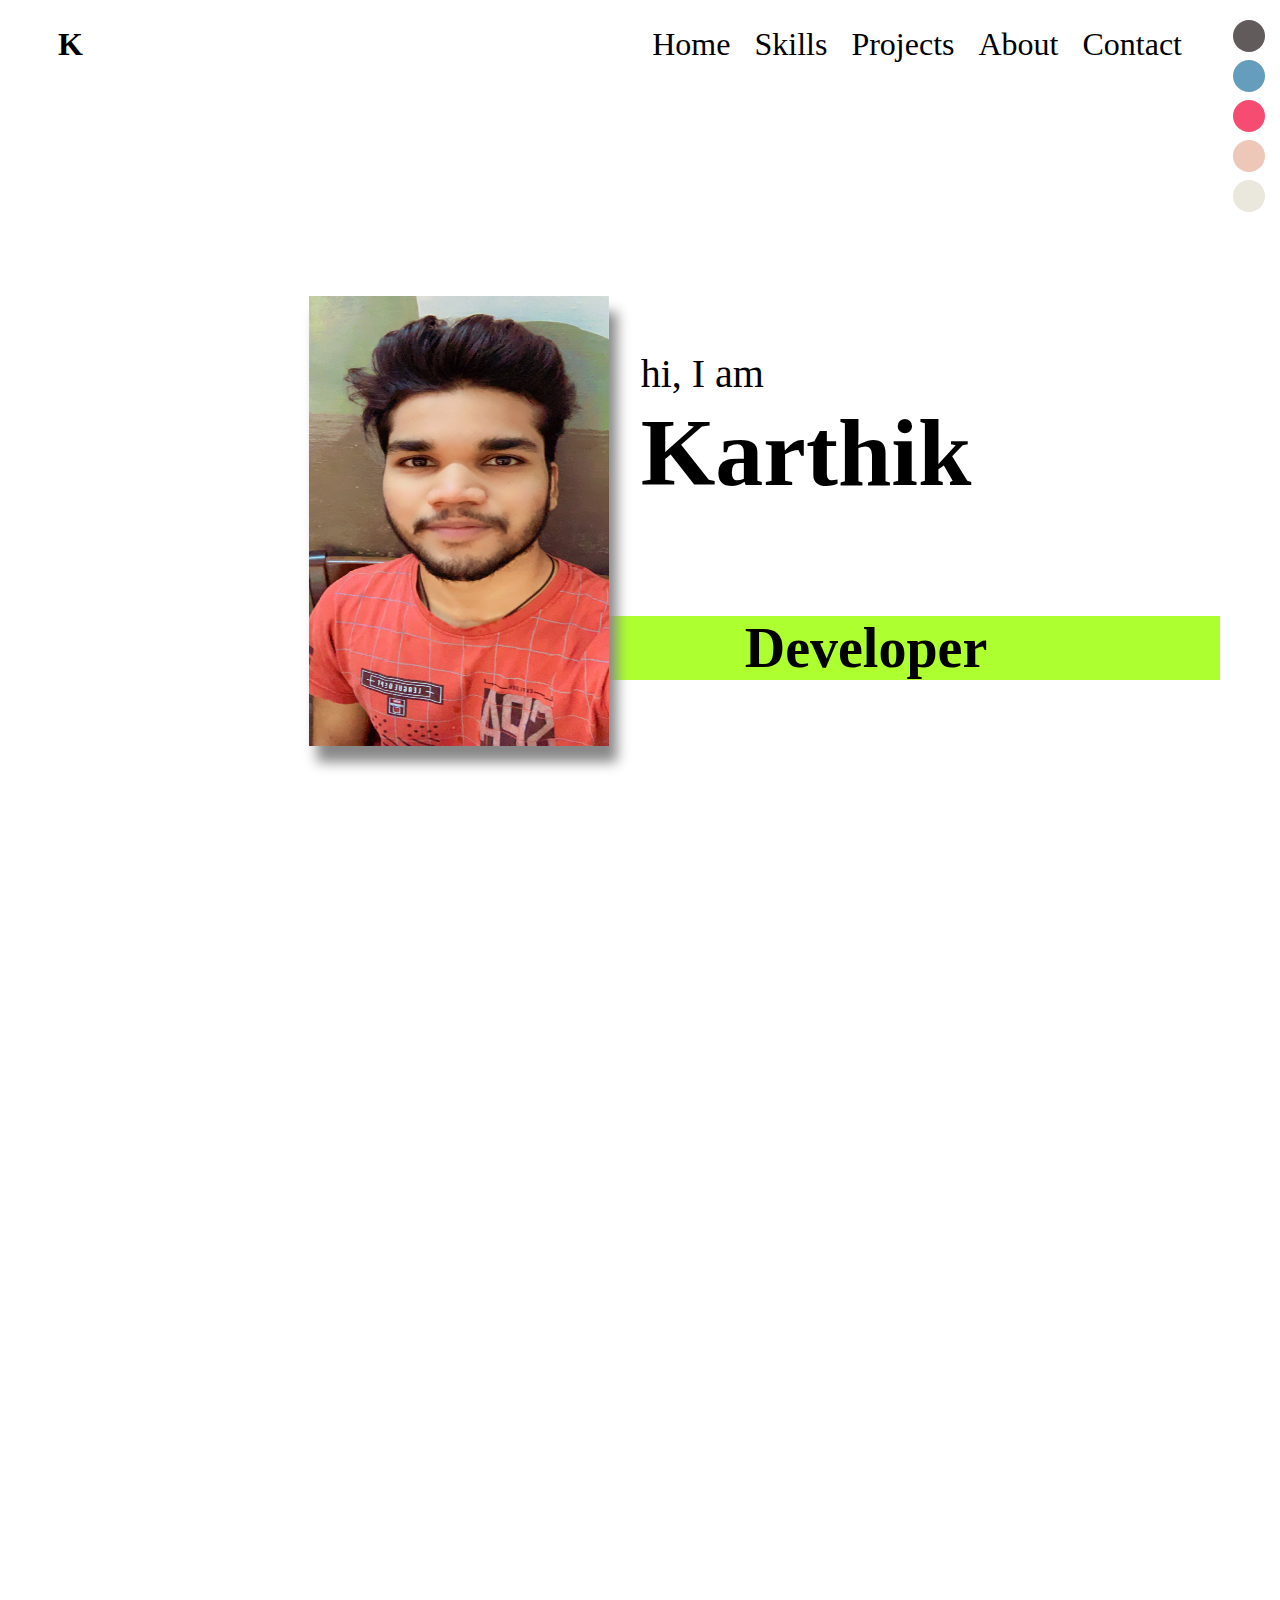
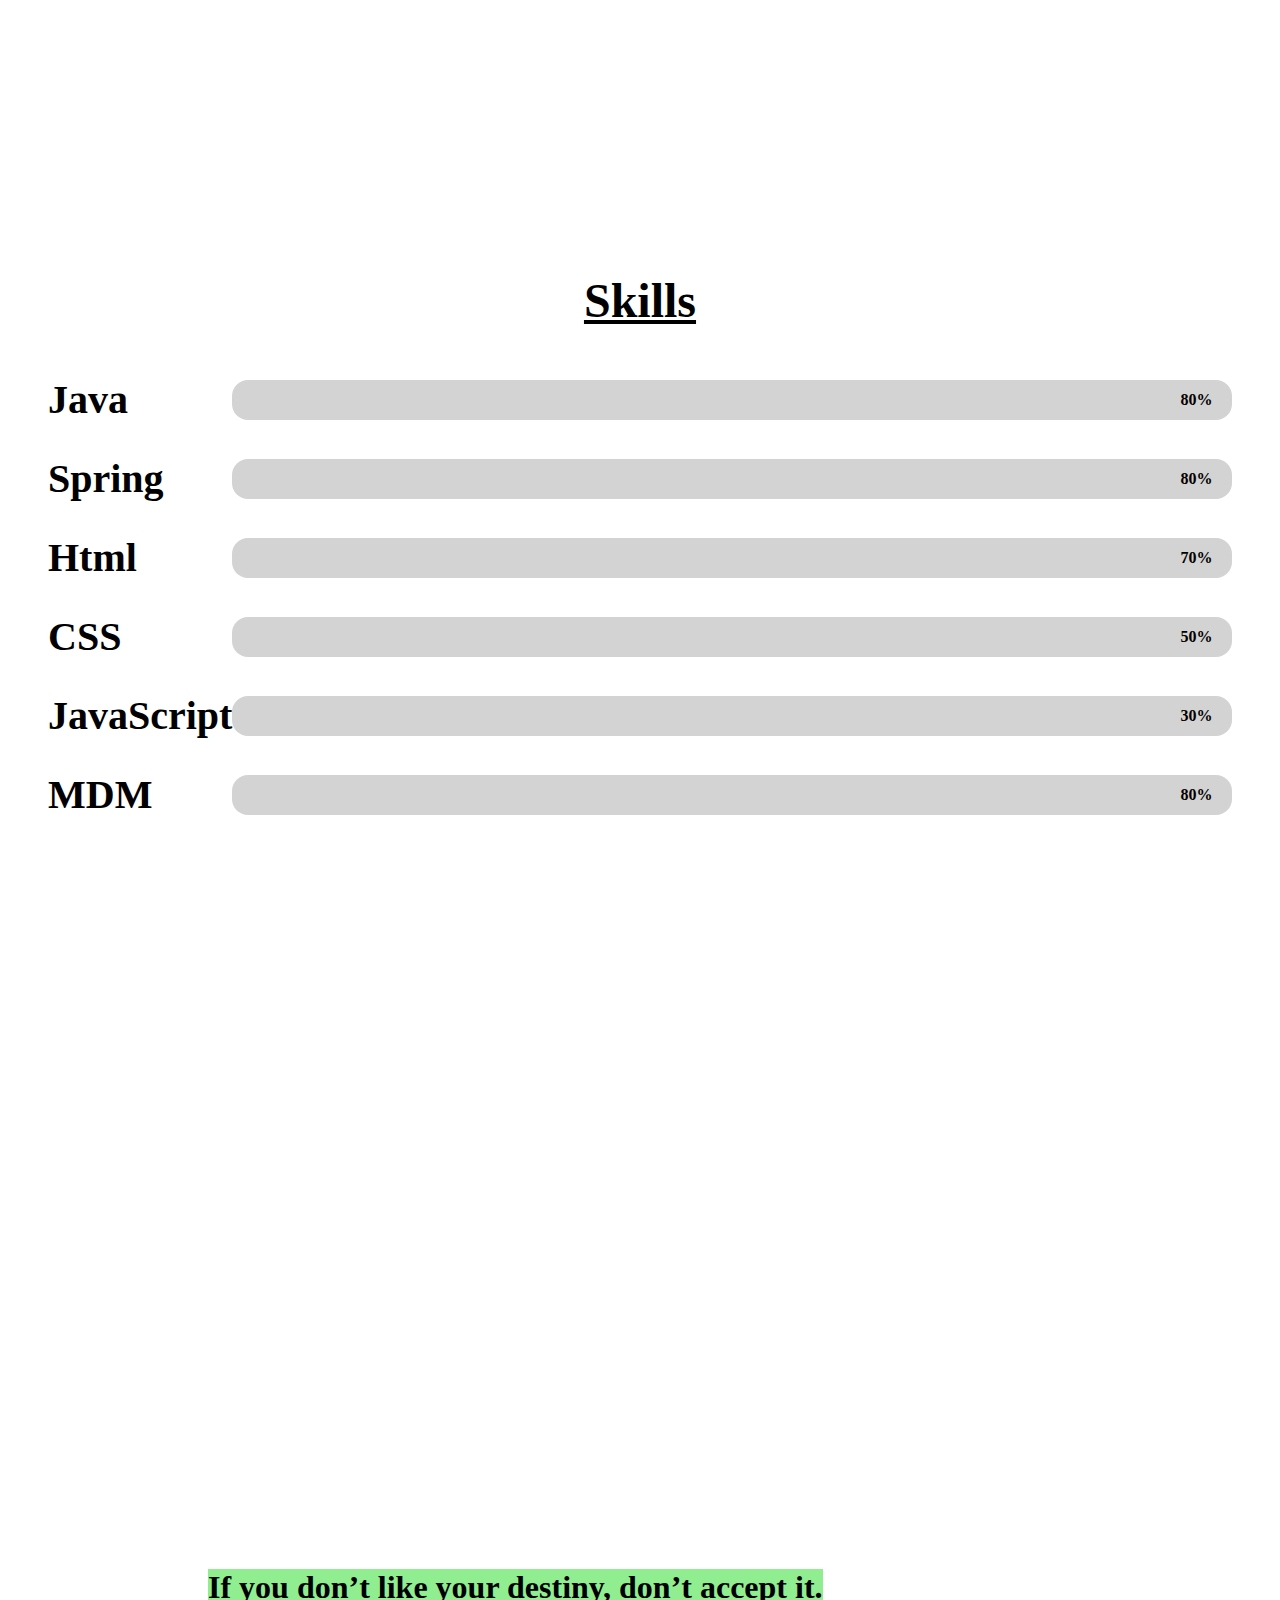
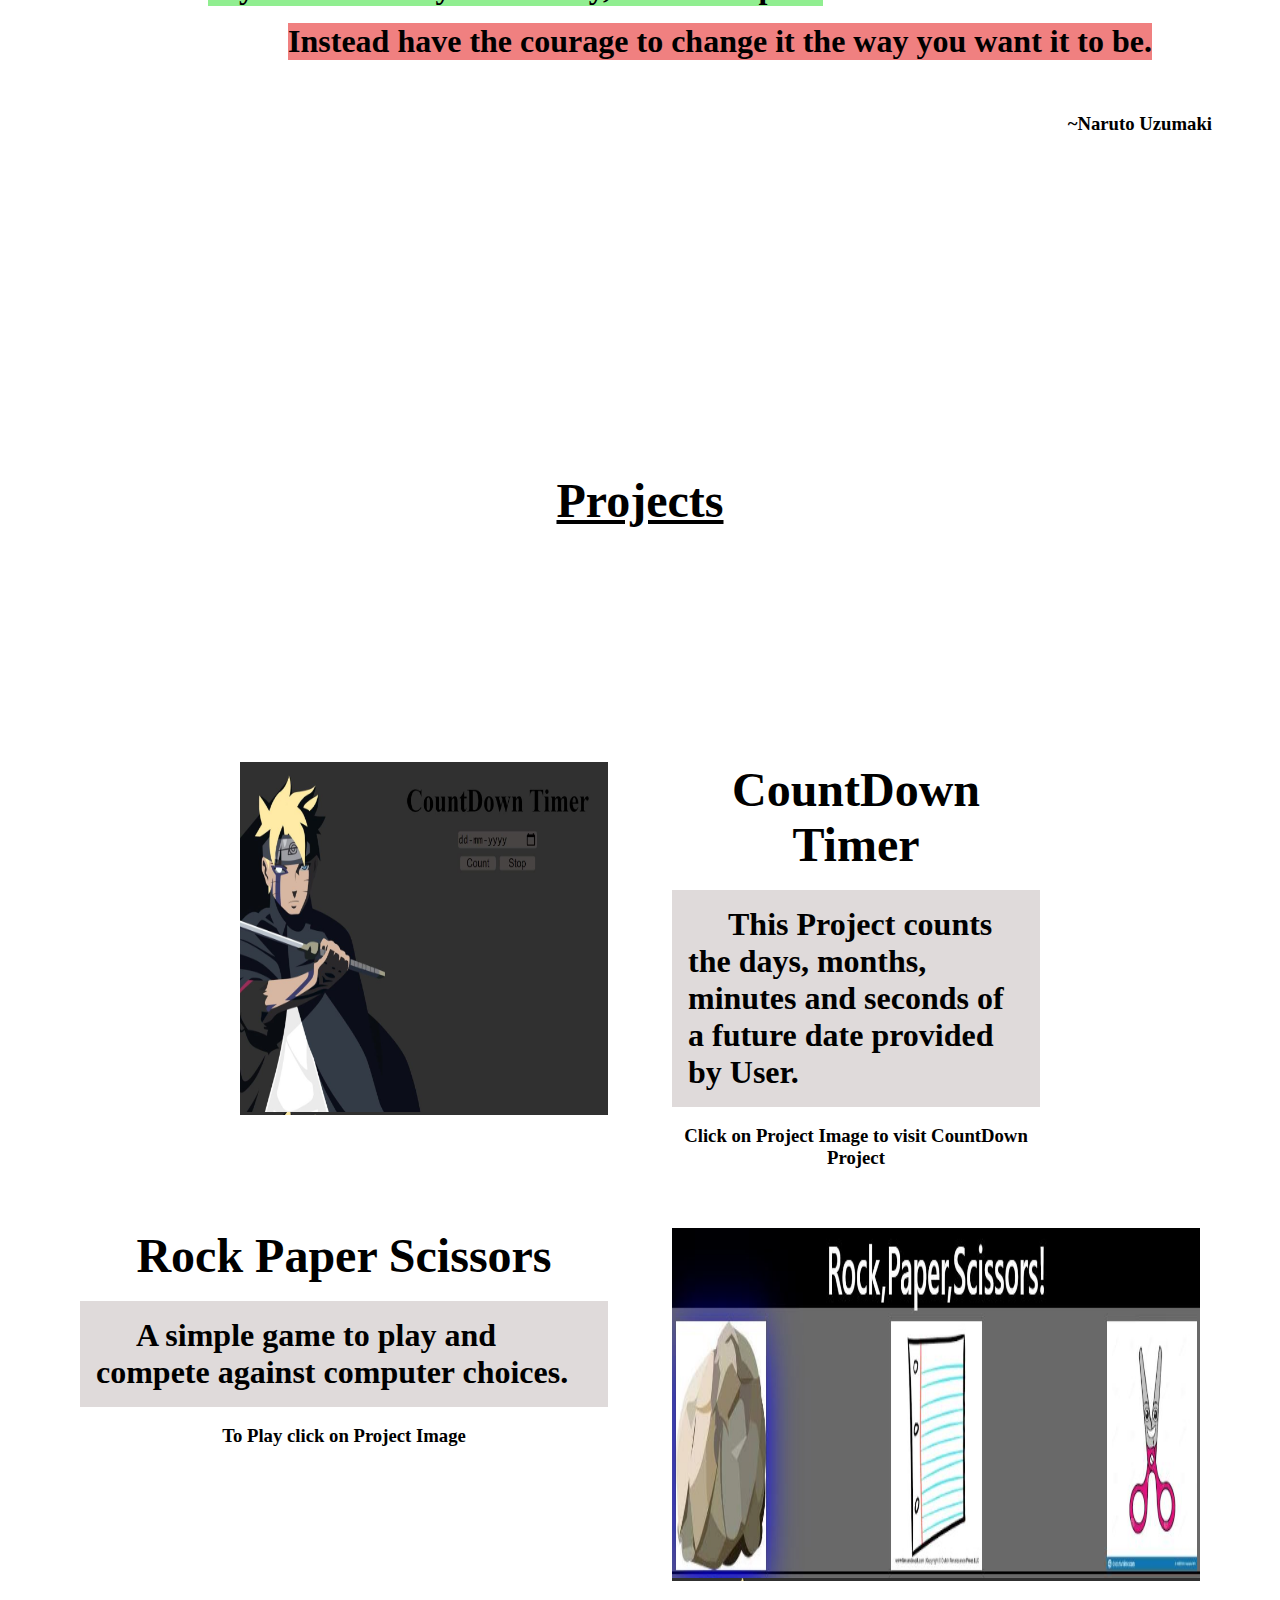
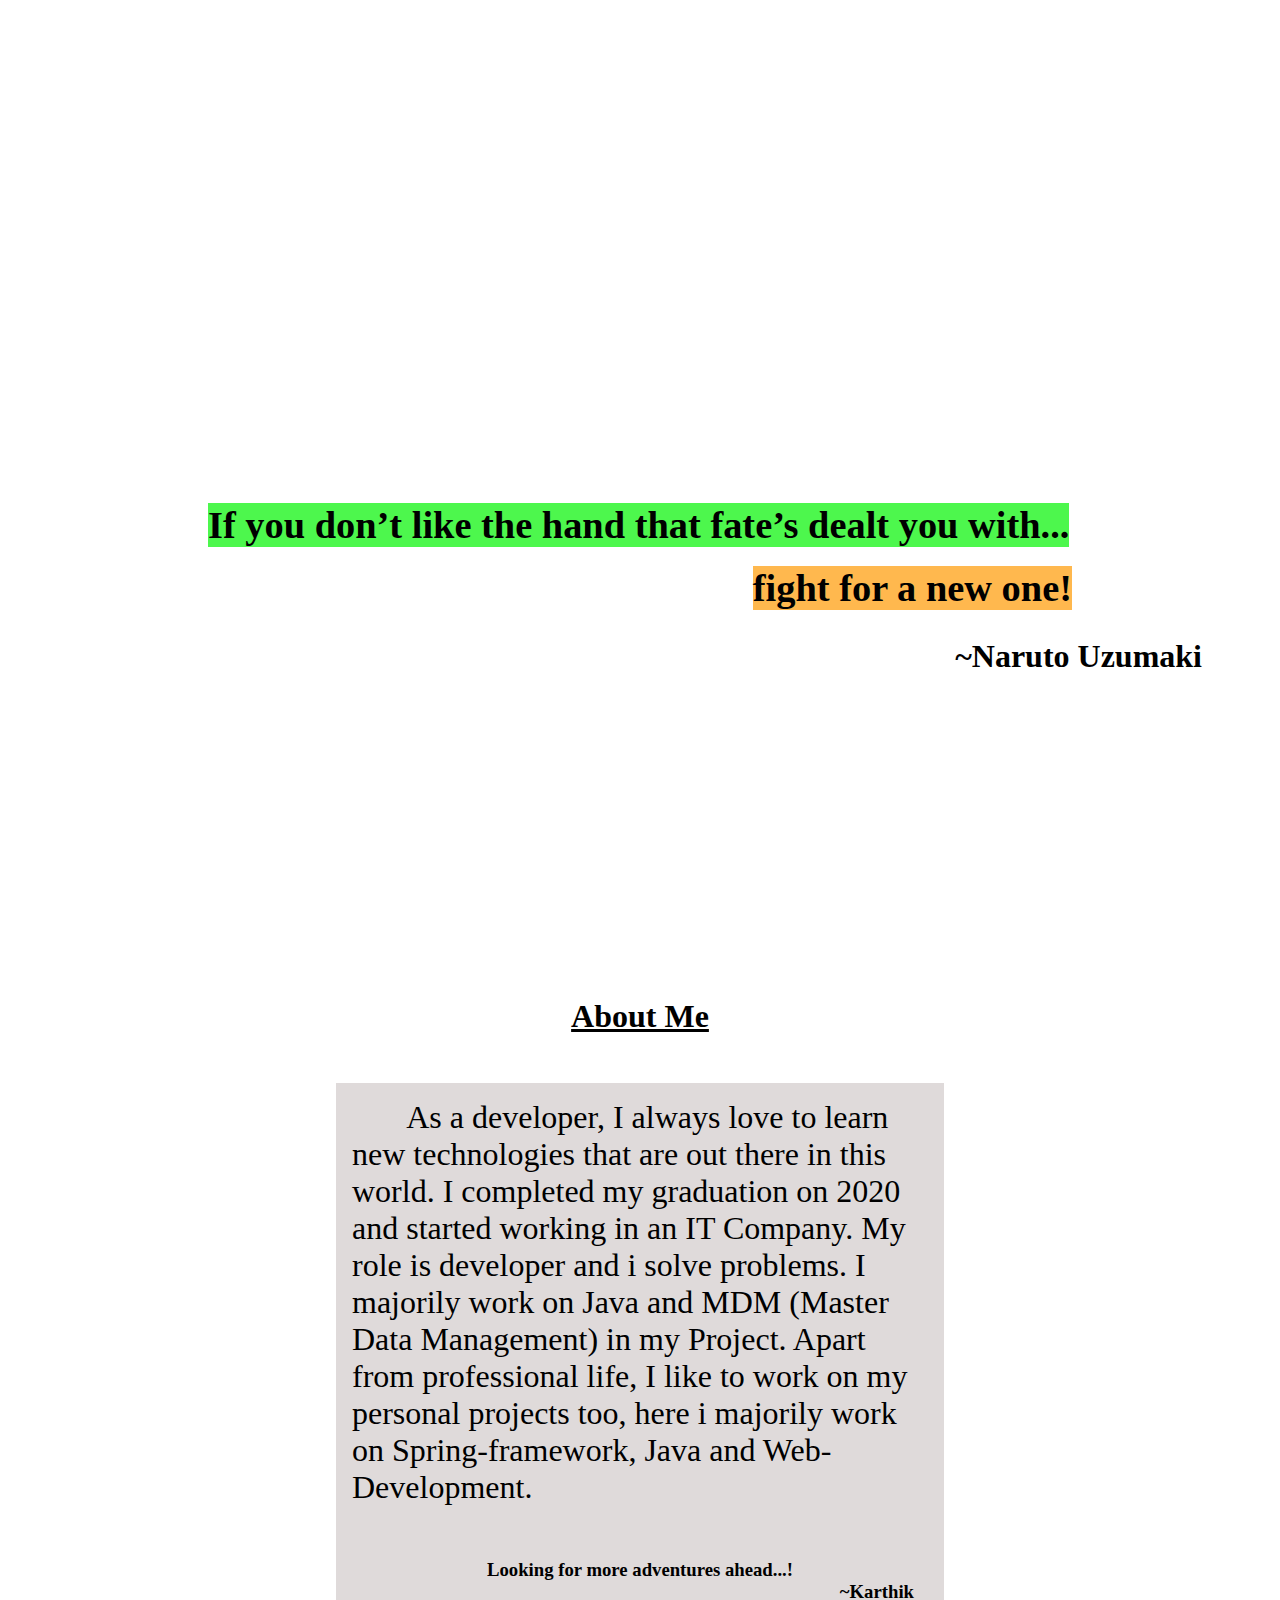
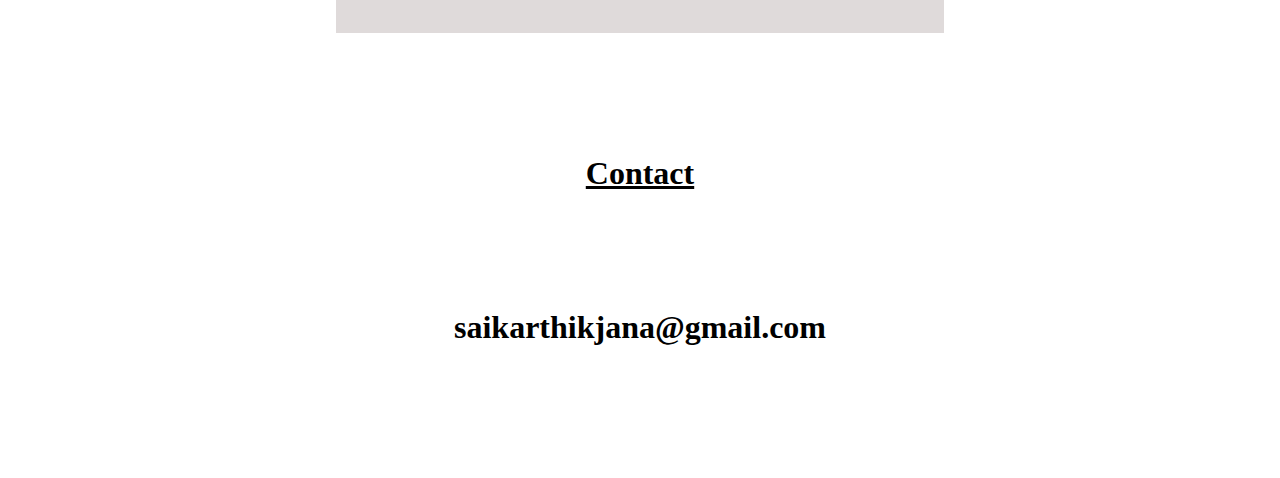
==== commit 2109cf38: "Added all themes" ====
--- a/index.html
+++ b/index.html
@@ -10,6 +10,14 @@
 <body id="body" class="body">
     <button class="darkgray_theme" id="darkButton" onclick="darkgray()">
         </button>
+    <button class="blue_theme" id="blueButton" onclick="blueTheme()">
+        </button>
+    <button class="pink_theme" id="pinkButton" onclick="pinkTheme()">
+        </button>
+    <button class="cream_theme" id="creamButton" onclick="creamTheme()">
+        </button>
+    <button class="lightwhite_theme" id="lightwhiteButton" onclick="lightwhiteTheme()">
+        </button>
     <div class="main_container">
     <div class="header">
         <div class="logo">
--- a/CSS/style.css
+++ b/CSS/style.css
@@ -27,8 +27,88 @@
     border: none;
     background-color: rgb(97, 91, 91);
     position: absolute;
-    top: 80px;
+    top: 20px;
     right: 15px;
+}
+
+.blue_theme{
+    border-radius: 20px;
+    height: 20px;
+    width: 20px;
+    padding: 1rem;
+    border: none;
+    background-color: #659DBD;
+    position: absolute;
+    top: 60px;
+    right: 15px;
+}
+
+.body.blue{
+    background-color: #659DBD;
+}
+
+.blue_theme.active{
+    background-color: white;
+}
+
+.pink_theme{
+    border-radius: 20px;
+    height: 20px;
+    width: 20px;
+    padding: 1rem;
+    border: none;
+    background-color: #F64C72;
+    position: absolute;
+    top: 100px;
+    right: 15px;
+}
+
+.body.pink{
+    background-color: #F64C72;
+}
+
+.pink_theme.active{
+    background-color: white;
+}
+
+.cream_theme{
+    border-radius: 20px;
+    height: 20px;
+    width: 20px;
+    padding: 1rem;
+    border: none;
+    background-color: #EDC7B7;
+    position: absolute;
+    top: 140px;
+    right: 15px;
+}
+
+.body.cream{
+    background-color: #EDC7B7;
+}
+
+.cream_theme.active{
+    background-color: white;
+}
+
+.lightwhite_theme{
+    border-radius: 20px;
+    height: 20px;
+    width: 20px;
+    padding: 1rem;
+    border: none;
+    background-color: #EAE7DC;
+    position: absolute;
+    top: 180px;
+    right: 15px;
+}
+
+.body.lightwhite{
+    background-color: #EAE7DC;
+}
+
+.lightwhite_theme.active{
+    background-color: white;
 }
 
 .header{
@@ -576,7 +656,7 @@
         display: flex;
         right: 0;
         top: 50%;
-        transform: translateY(-50%);
+        transform: translateY(-60%);
     }
     .hamburger-button{
         font-size: 2rem;
@@ -786,10 +866,10 @@
     }
 
     .darkgray_theme{
-        border-radius: 15px;
+        border-radius: 20px;
         font-weight: bold;
-        height: 15px;
-        width: 15px;
+        height: 20px;
+        width: 20px;
         padding: 5px;
         border: none;
         background-color: rgb(97, 91, 91);
@@ -798,6 +878,46 @@
         right: 15px;
     }
 
+    .blue_theme,.pink_theme,.cream_theme,.lightwhite_theme{
+        border-radius: 20px;
+        height: 20px;
+        padding: 5px;
+        width: 20px;
+        top: 10px;
+    }
+
+    .blue_theme{
+        right: 45px;
+    }
+    .pink_theme{
+        right: 75px;
+    }
+    .cream_theme{
+        right: 105px;
+    }
+    .lightwhite_theme{
+        right: 135px;
+    }
+    .hamburger-button.pink{
+        background-color: #F64C72;
+        color:black;
+    }
+
+    .hamburger-button.cream{
+        background-color: #EDC7B7;
+        color:black;
+    }
+
+    .hamburger-button.lightwhite{
+        background-color: #EAE7DC;
+        color:black;
+    }
+
+    .hamburger-button.blue{
+        background-color: #659DBD;
+        color:black;
+    }
+
     .hamburger-button.active{
         background-color: rgb(97, 91, 91);
         color:black;
@@ -806,6 +926,6 @@
         top:8%;
     }
     .main_container{
-            padding: 2rem 1.5rem;
-    }
-}
+            padding: 3rem 1.5rem;
+    }
+}
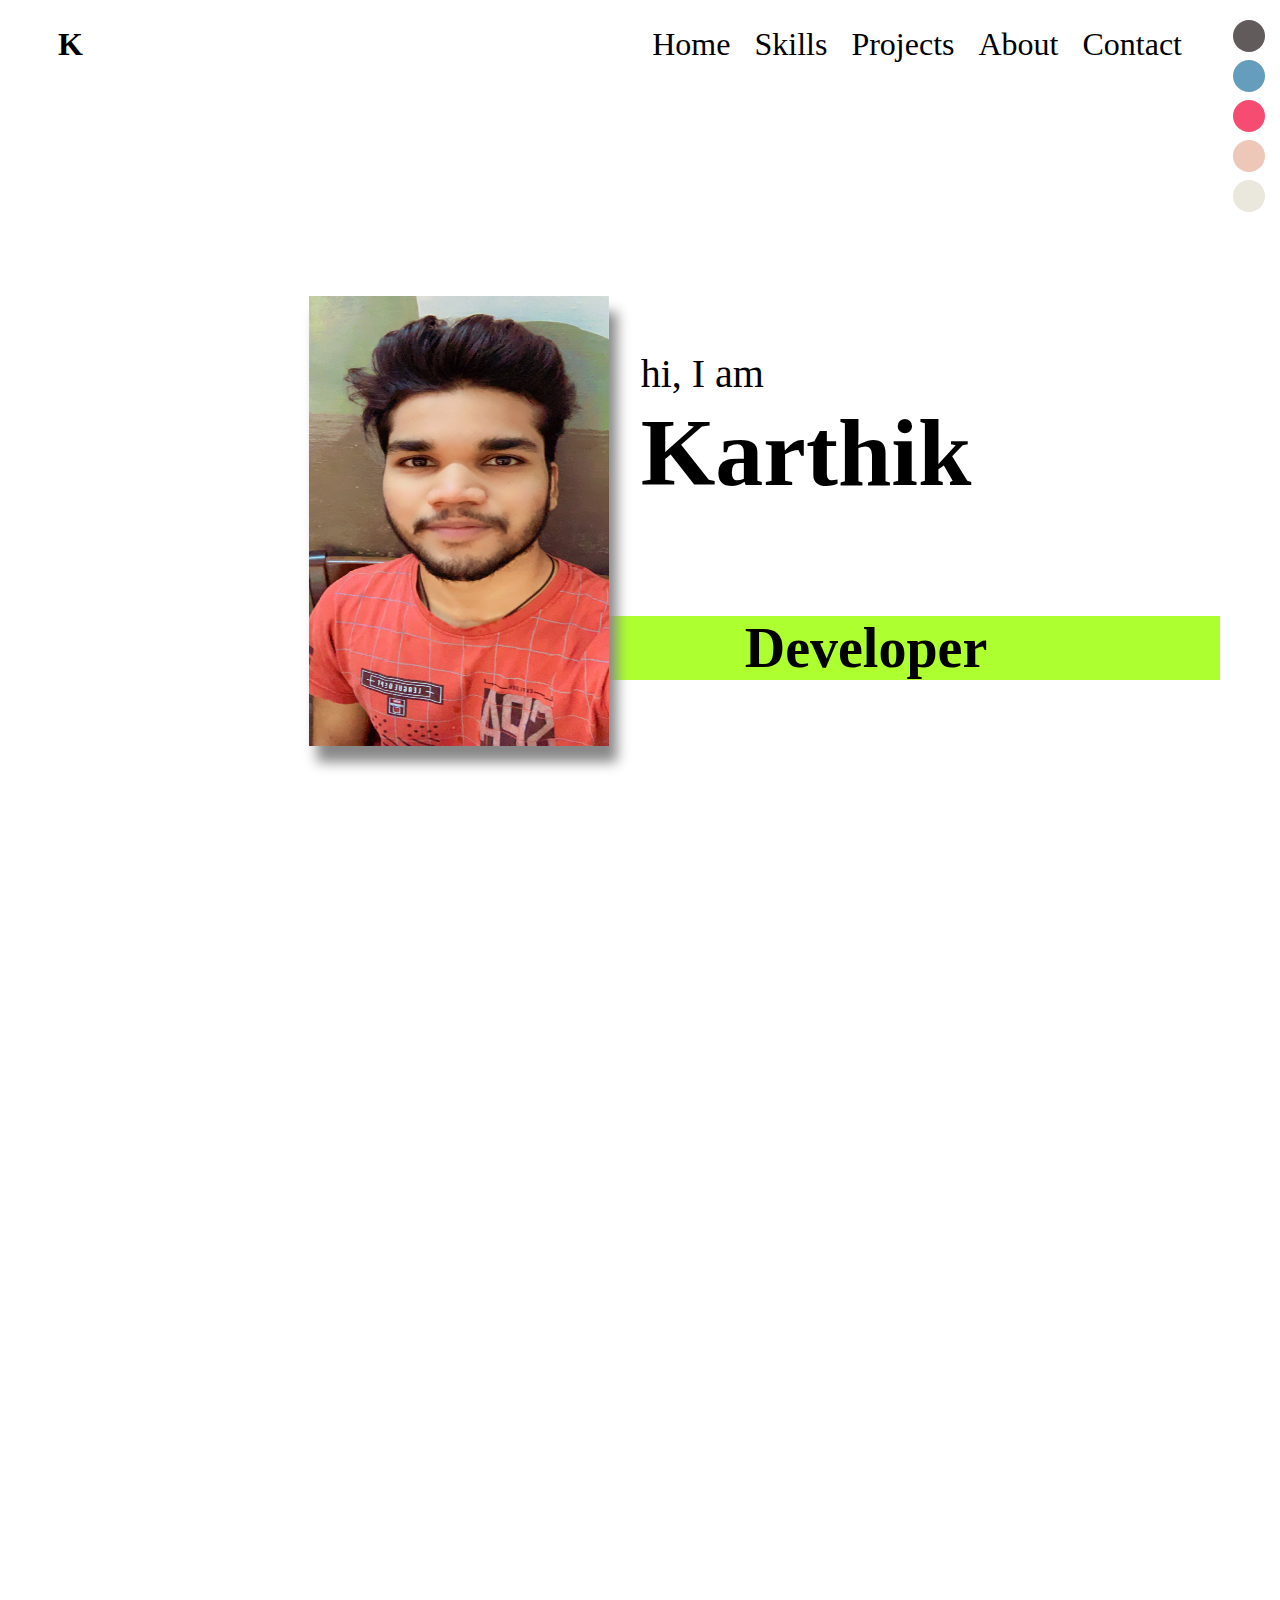
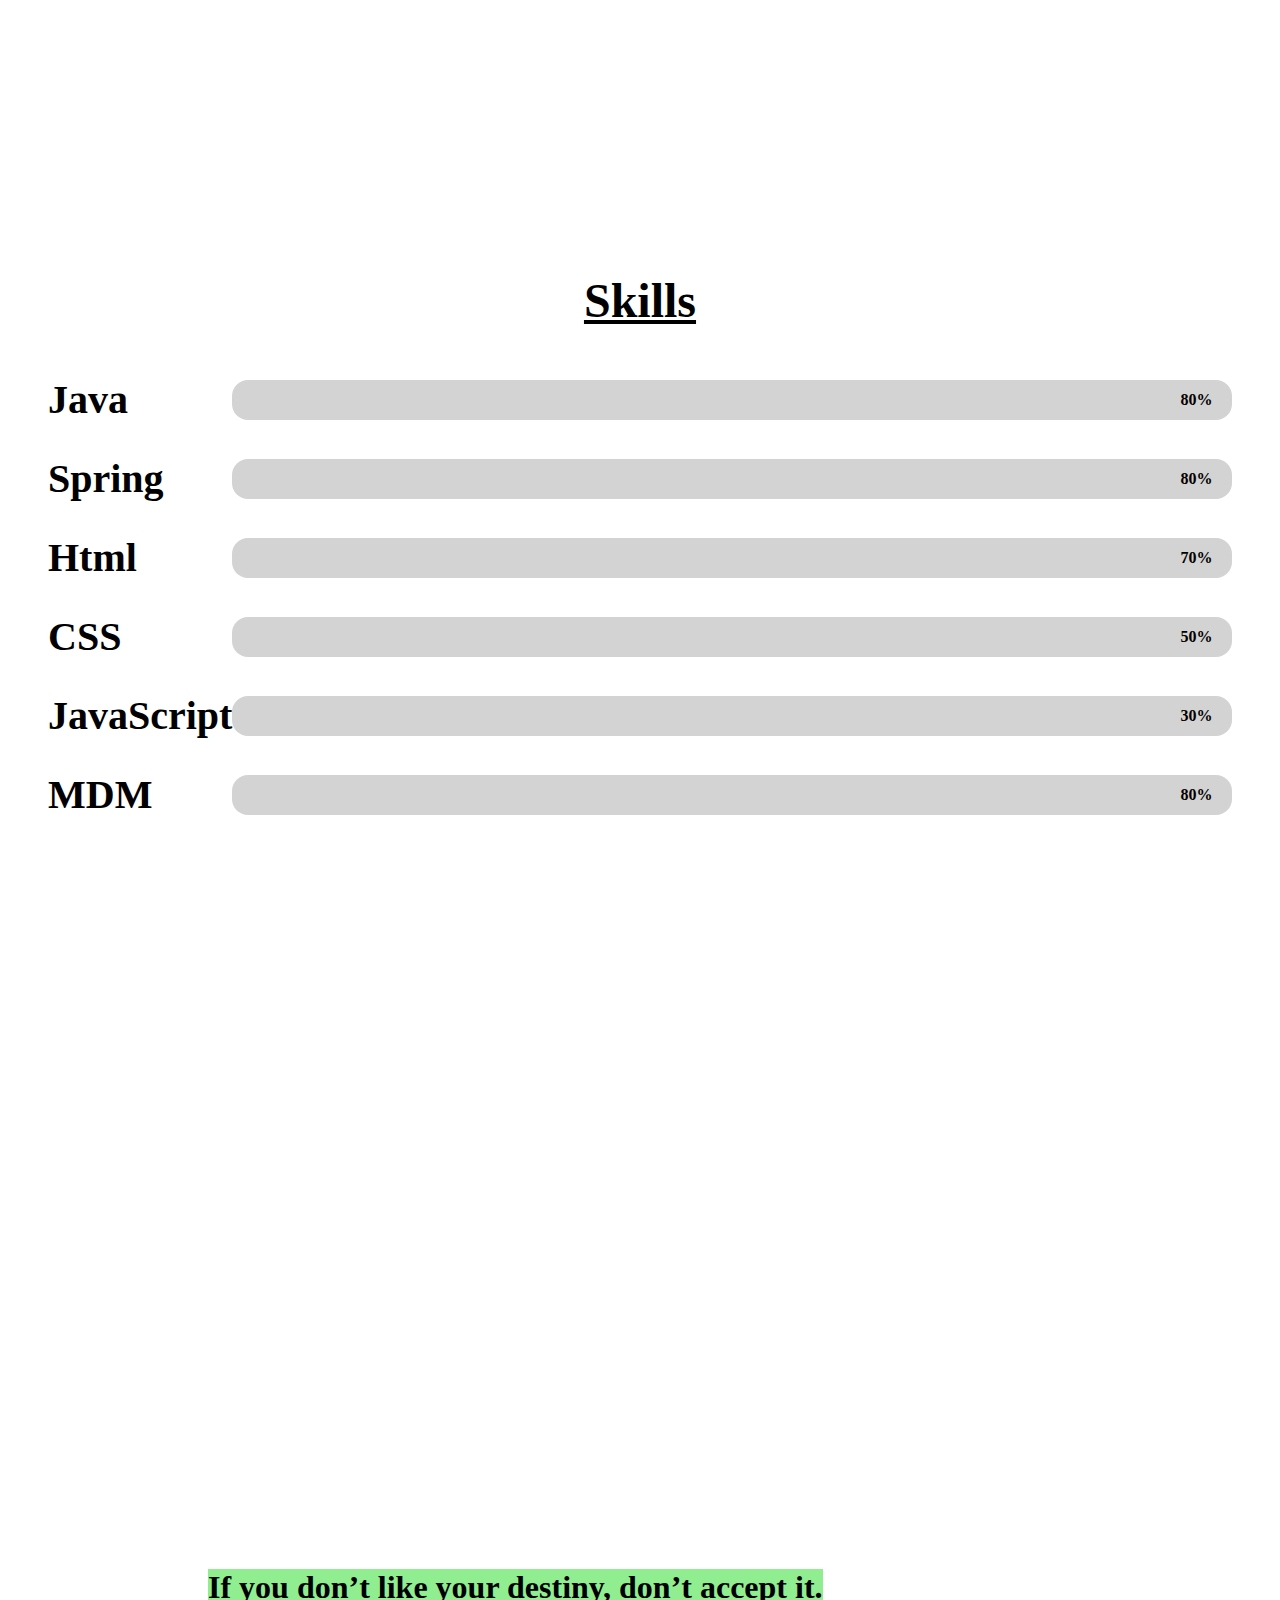
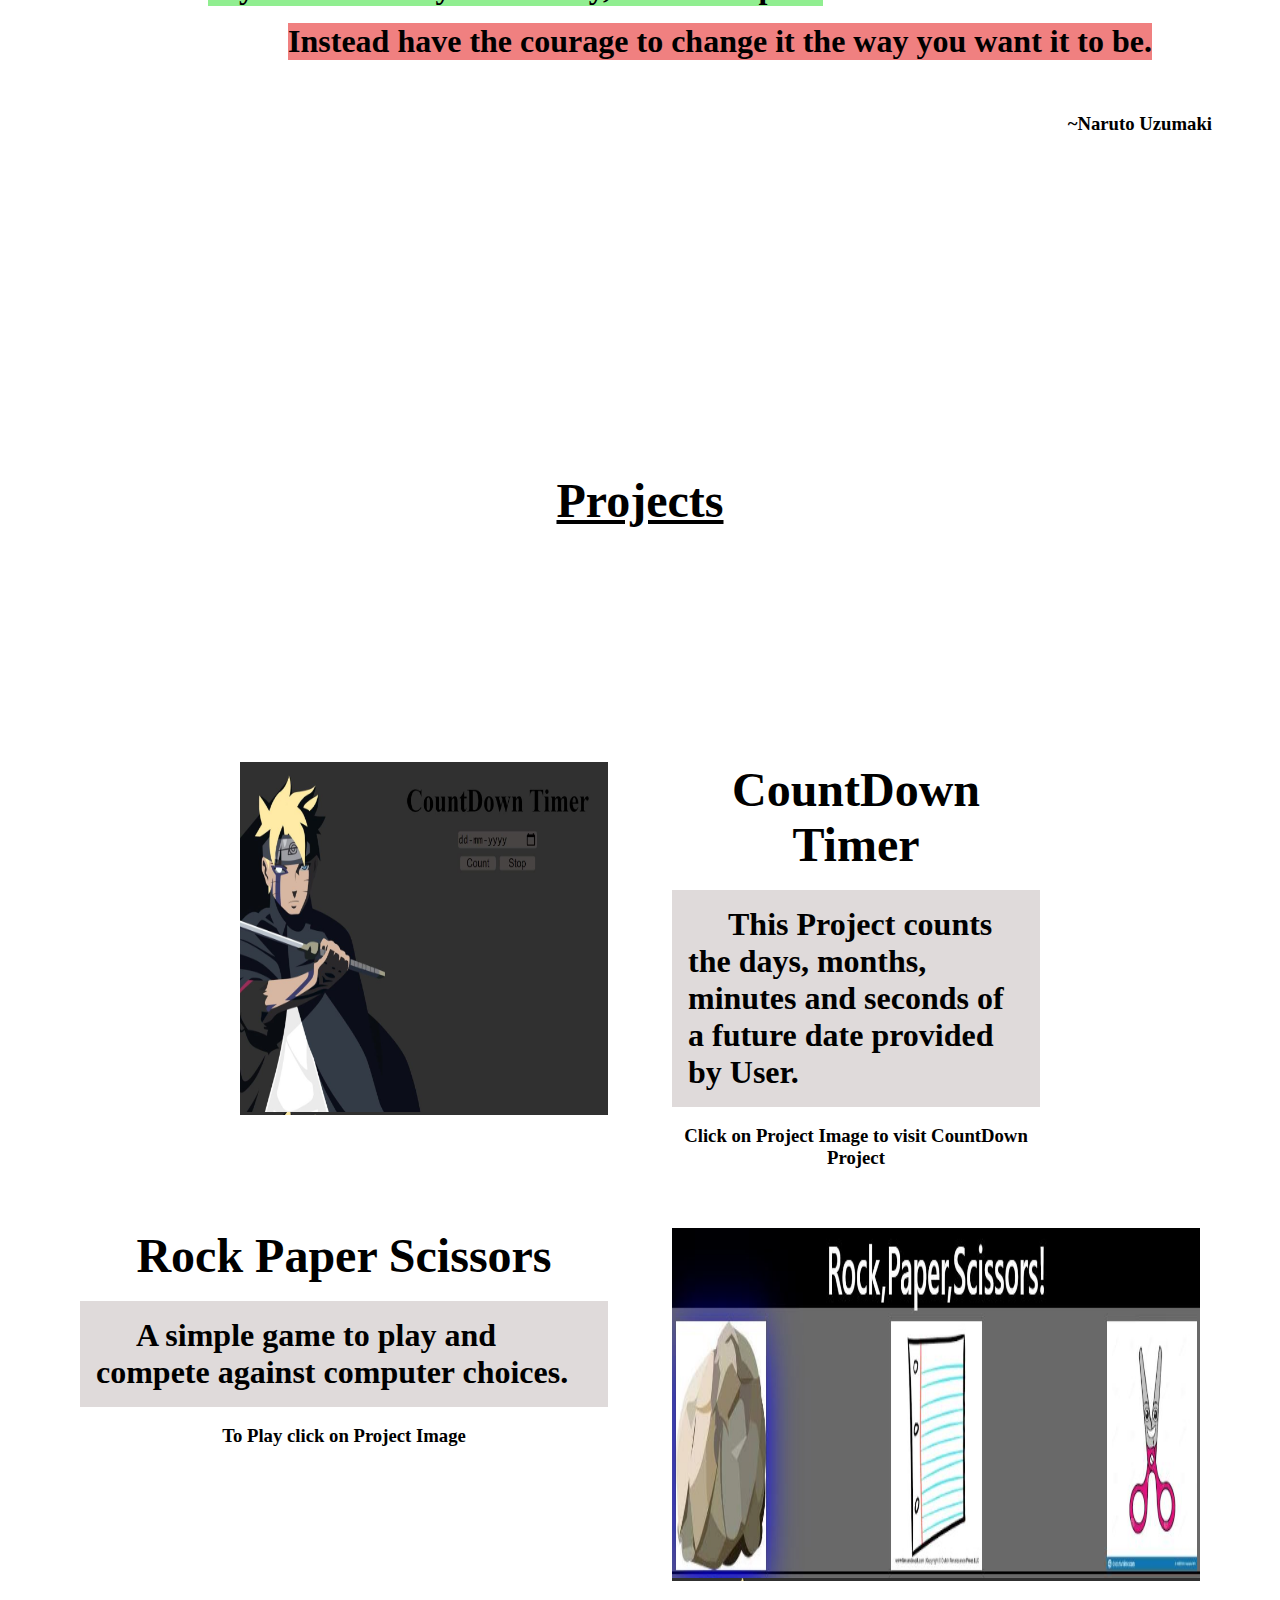
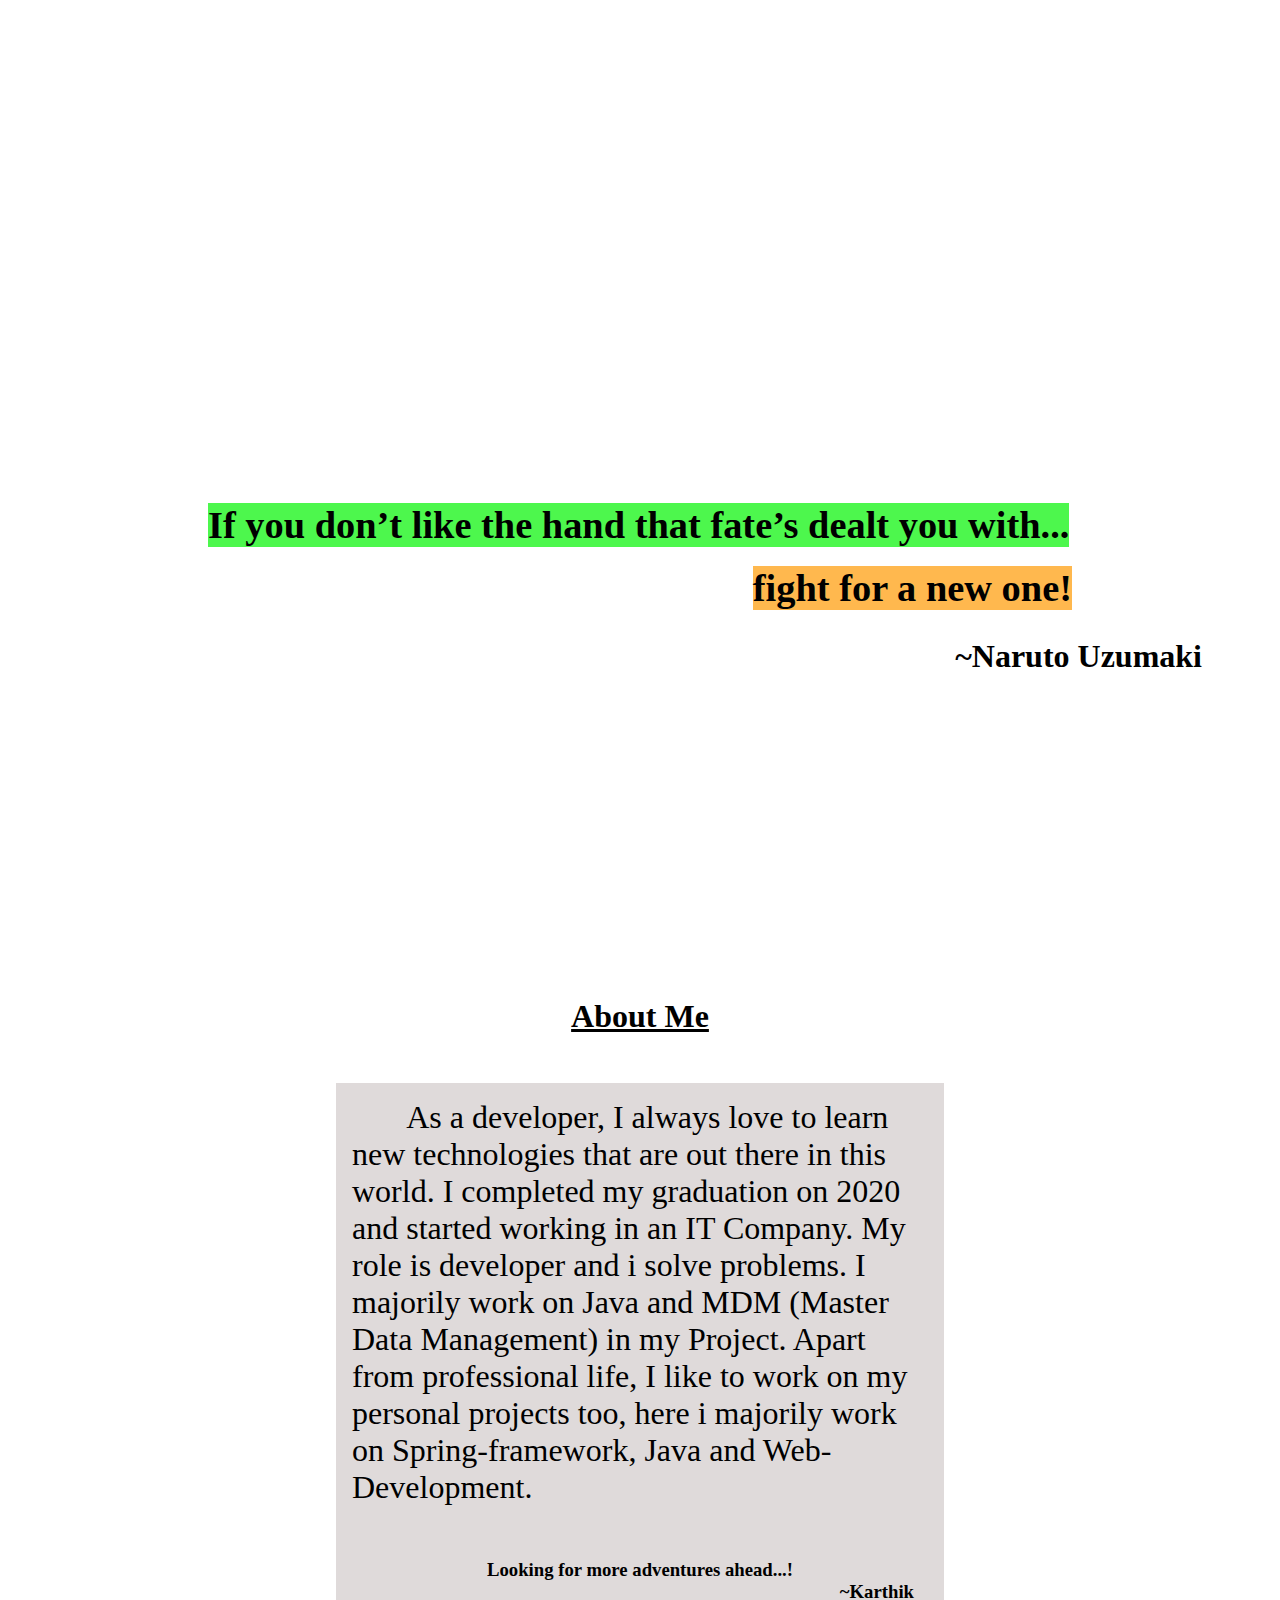
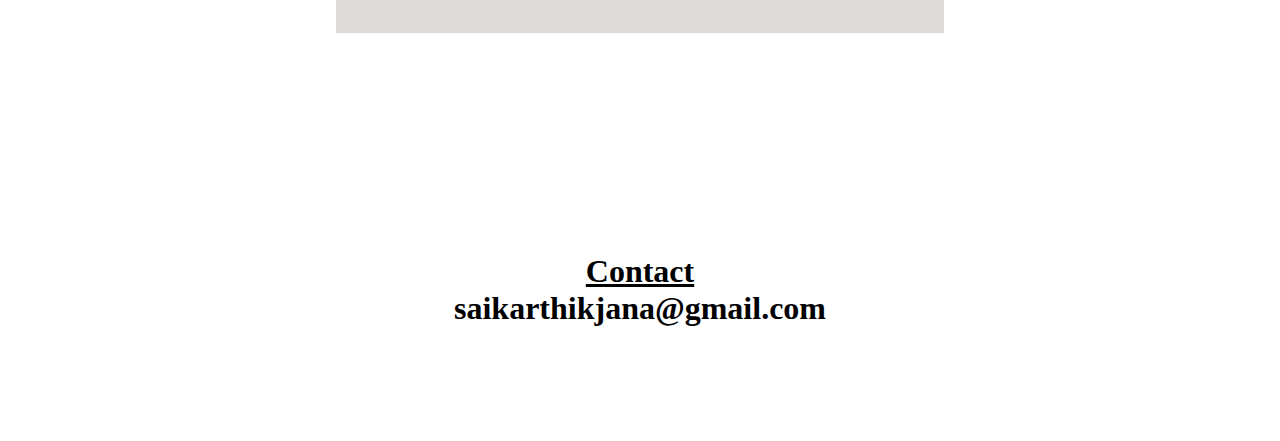
==== commit 87ccb3e8: "Contact added in div" ====
--- a/index.html
+++ b/index.html
@@ -207,8 +207,8 @@
 </div>
 
 <!-- Contact Me-->
-<h1 class="contactHeader" id="contact">Contact</h1>
 <div class="contactMe">
+    <h1 class="contactHeader" id="contact">Contact</h1>
         <div class="gmail-id">saikarthikjana@gmail.com</div>
 </div>
 </div>
--- a/CSS/style.css
+++ b/CSS/style.css
@@ -637,7 +637,7 @@
 .contactMe{
     height: 30vh;
     display: flex;
-    flex-direction: row;
+    flex-direction: column;
     justify-content: center;
     align-items: center;
 }
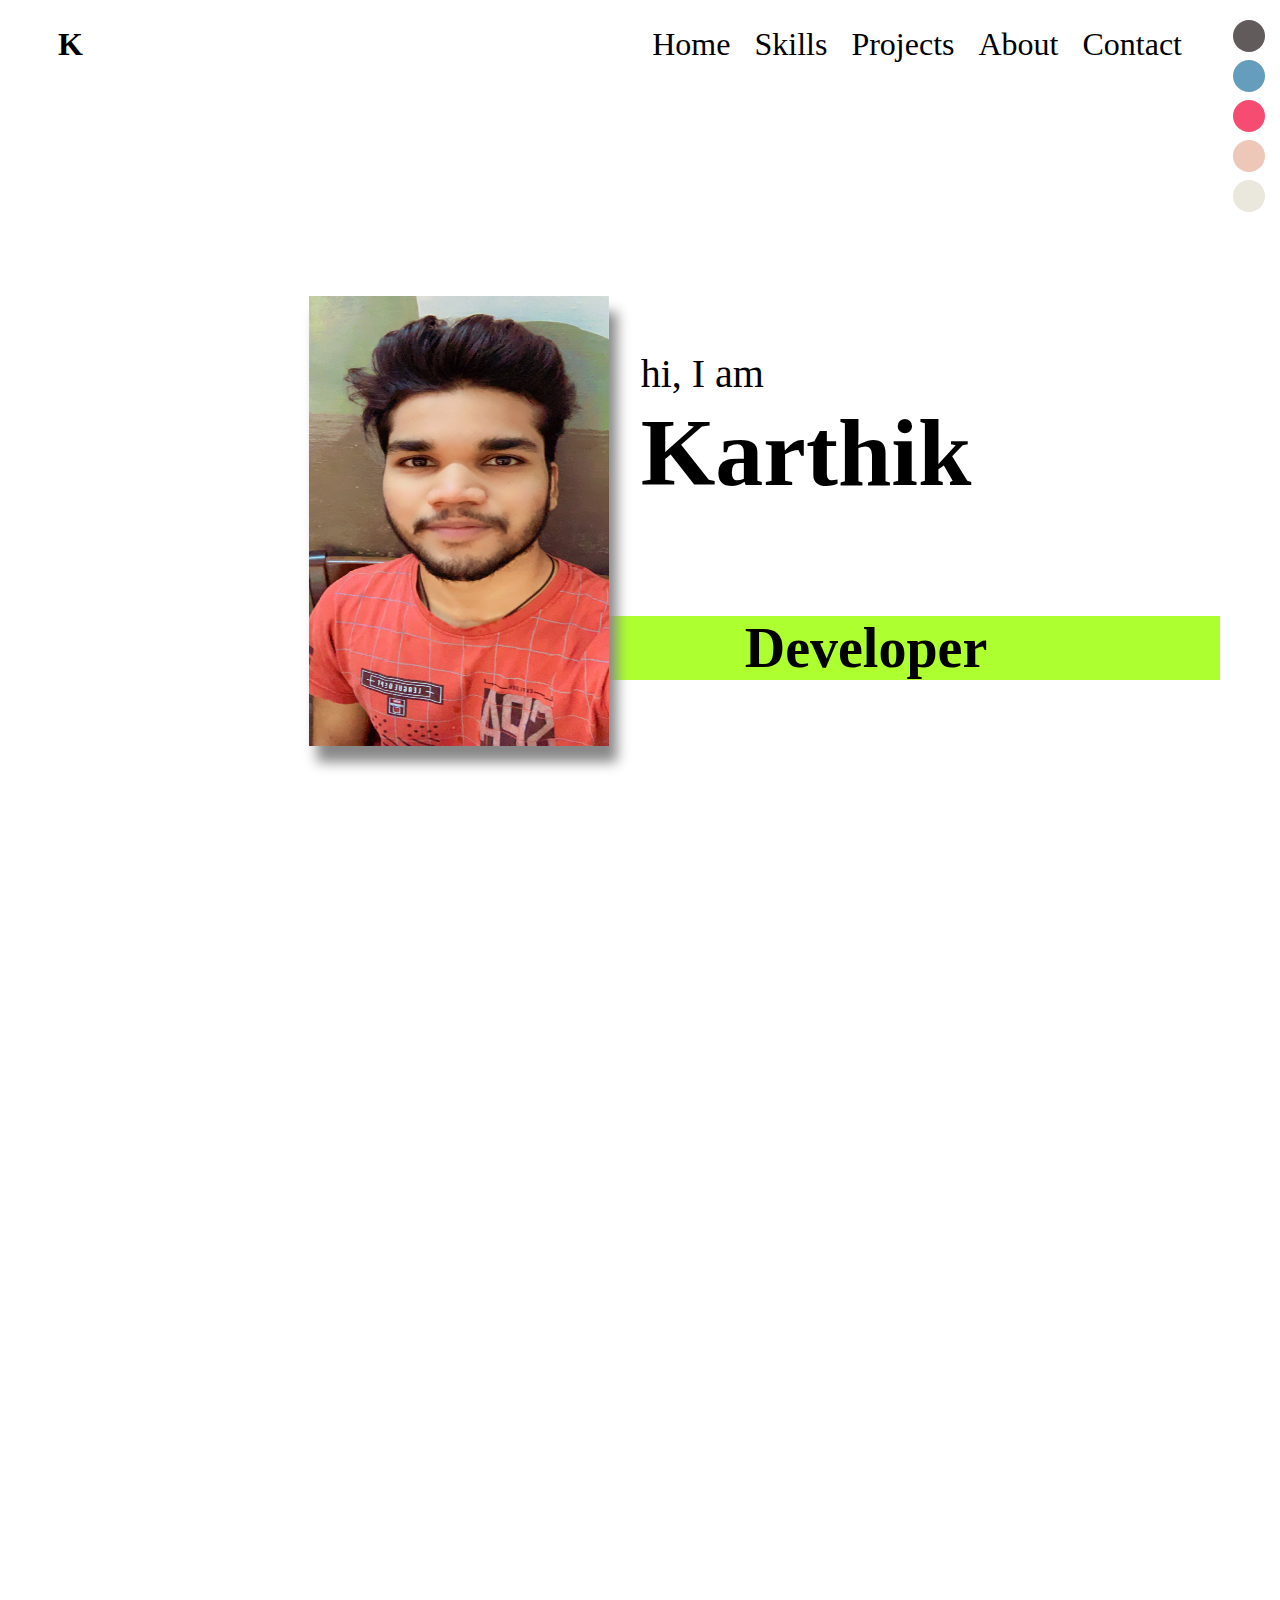
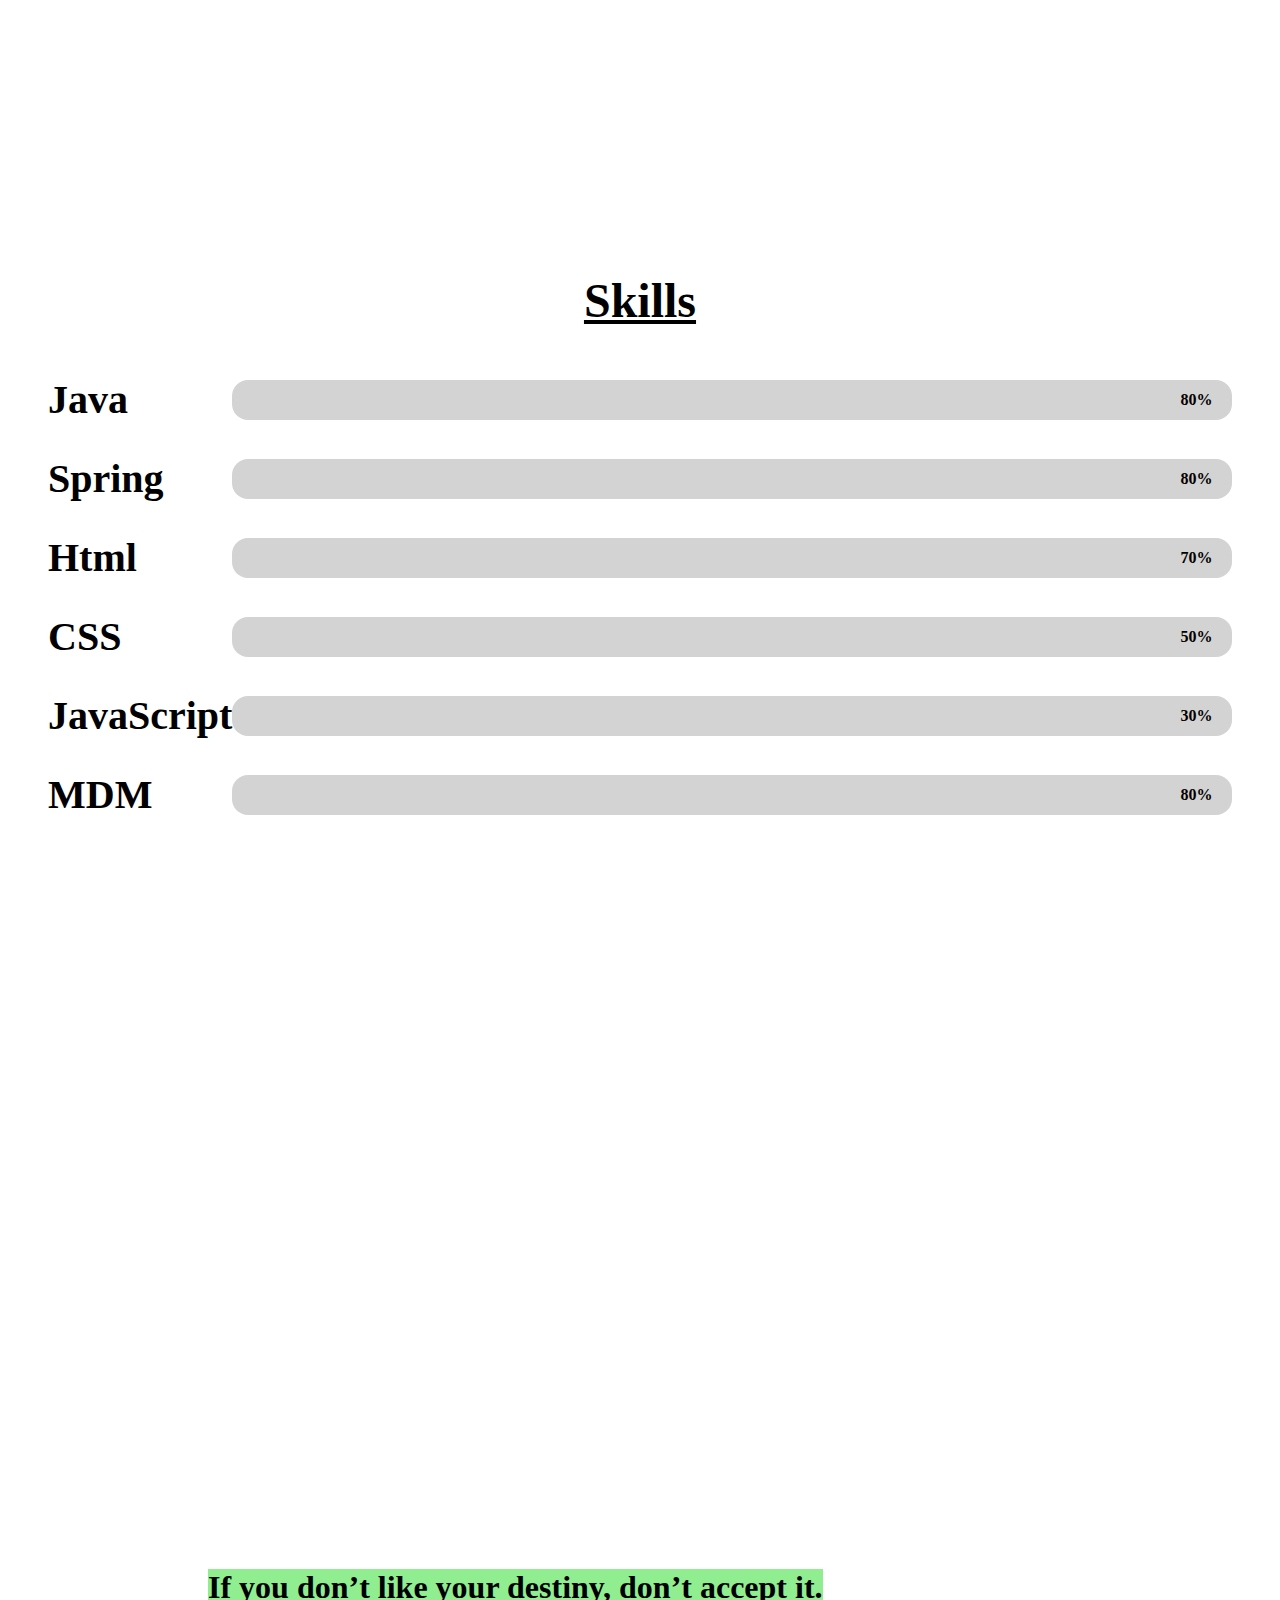
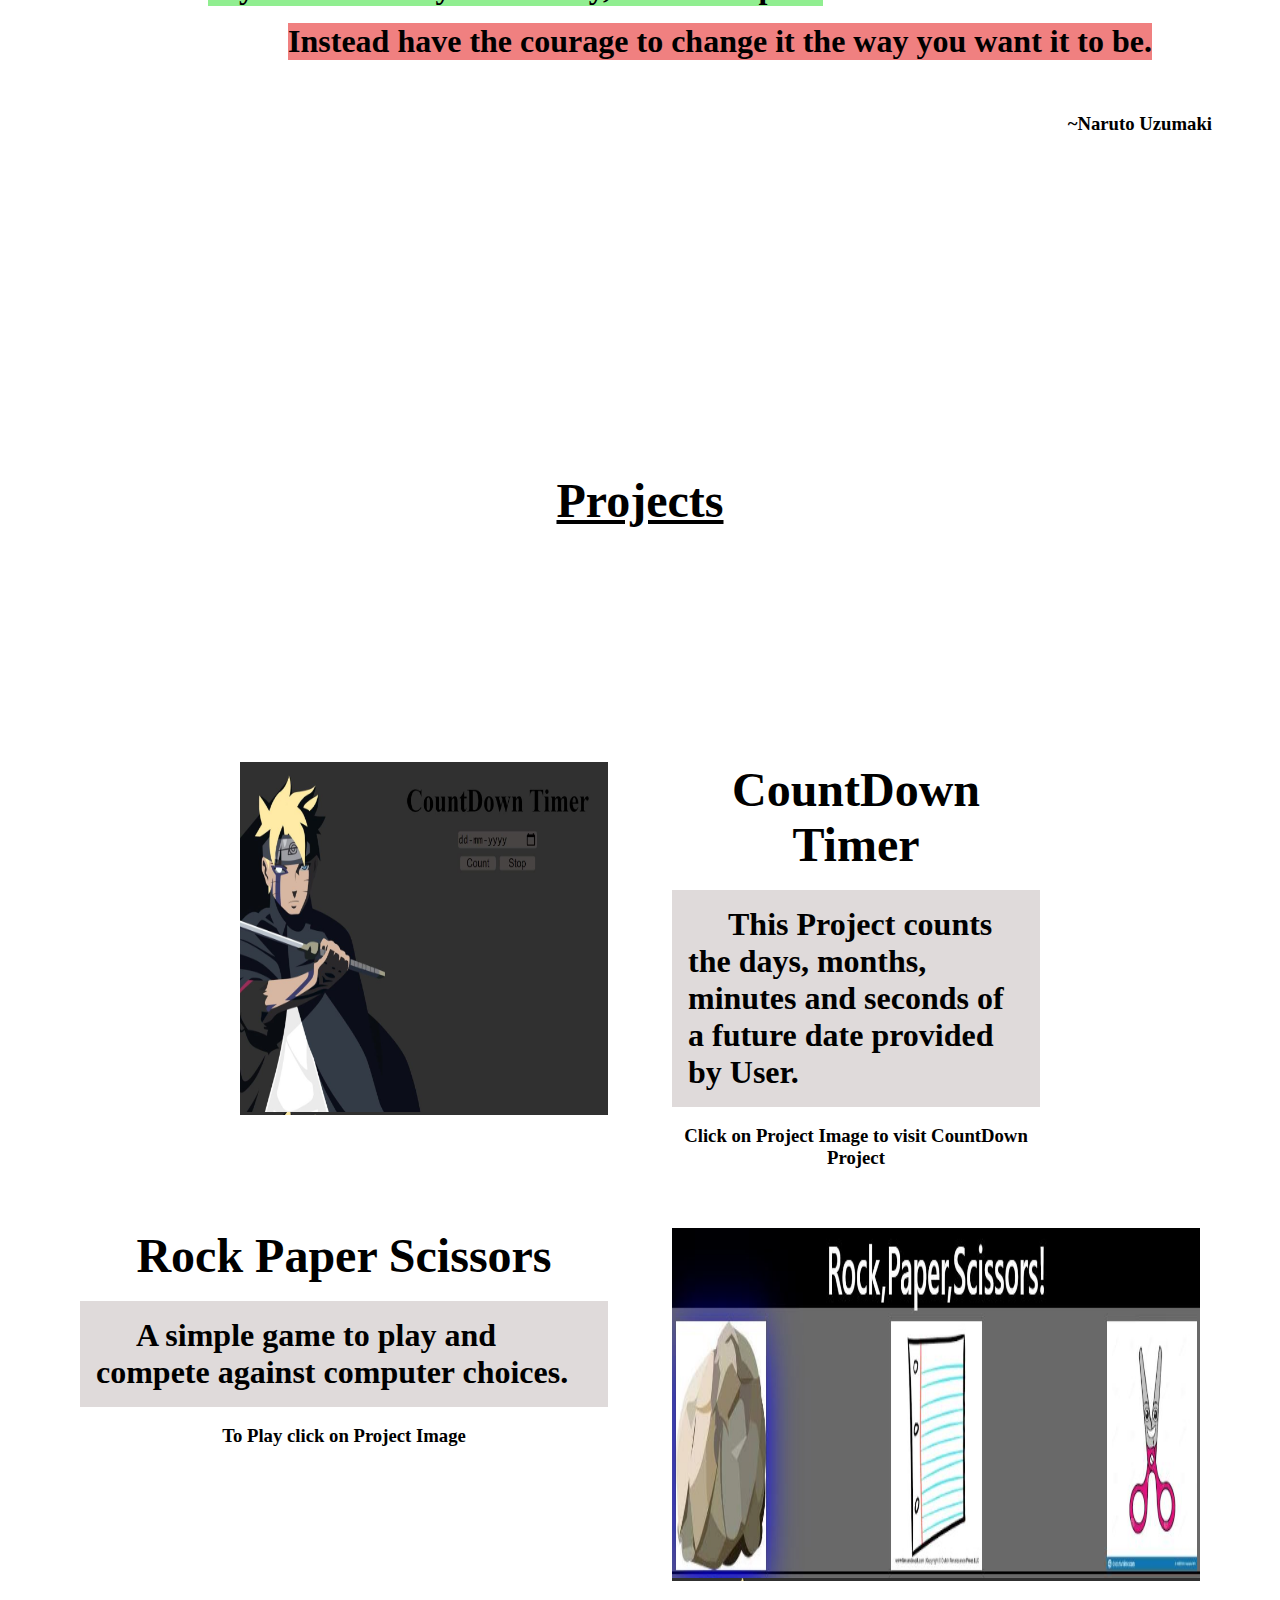
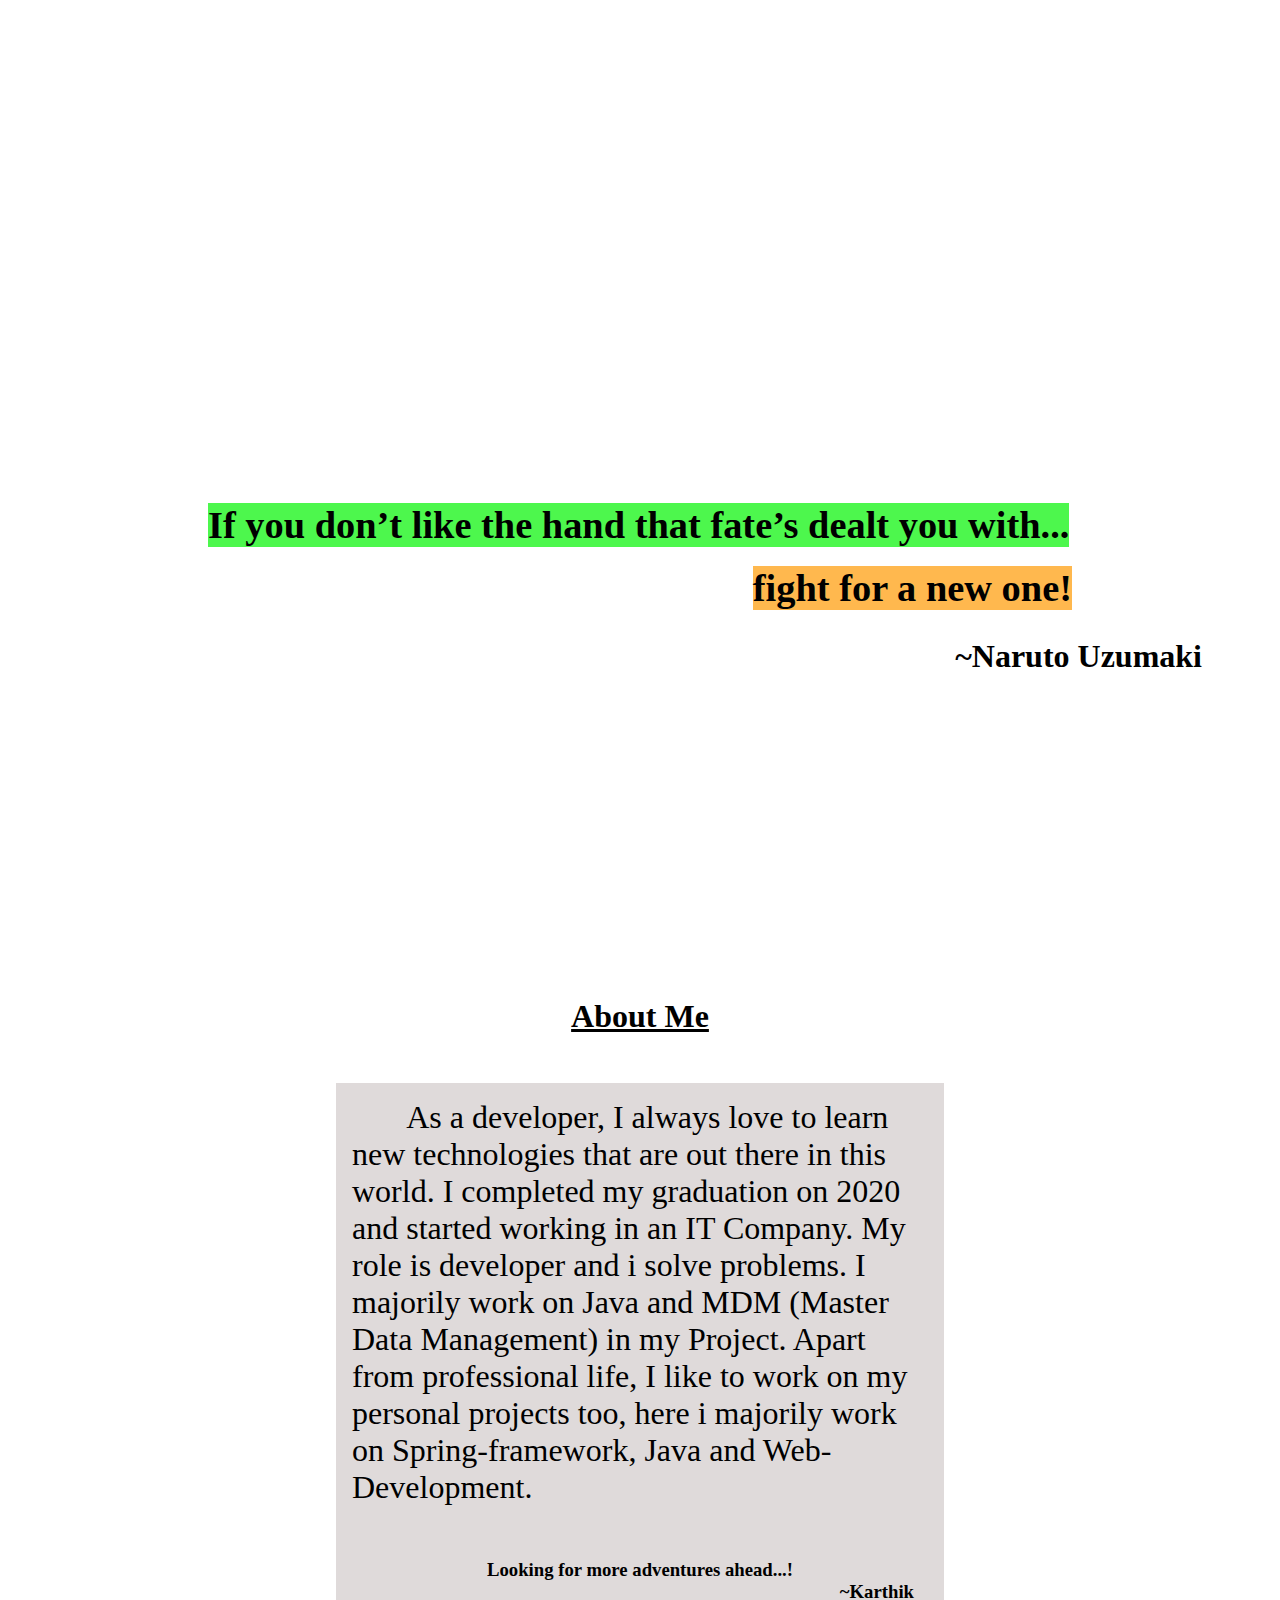
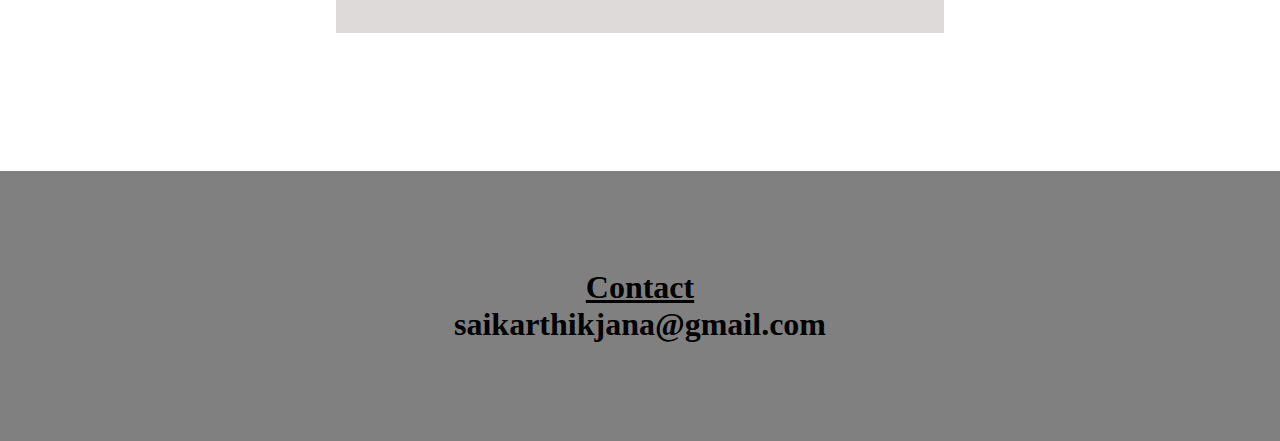
==== commit 92502b99: "Footer changes" ====
--- a/index.html
+++ b/index.html
@@ -206,12 +206,13 @@
     </div>
 </div>
 
+
+</div>
 <!-- Contact Me-->
 <div class="contactMe">
     <h1 class="contactHeader" id="contact">Contact</h1>
         <div class="gmail-id">saikarthikjana@gmail.com</div>
 </div>
-</div>
     <script src="JS/javascript.js"></script>
 </body>
 </html>--- a/CSS/style.css
+++ b/CSS/style.css
@@ -645,6 +645,11 @@
 .gmail-id{
     font-size: 2rem;
     font-weight: bold;
+}
+
+.contactMe{
+    width: 100%;
+    background-color: gray;
 }
 
 @media(max-width:780px){
